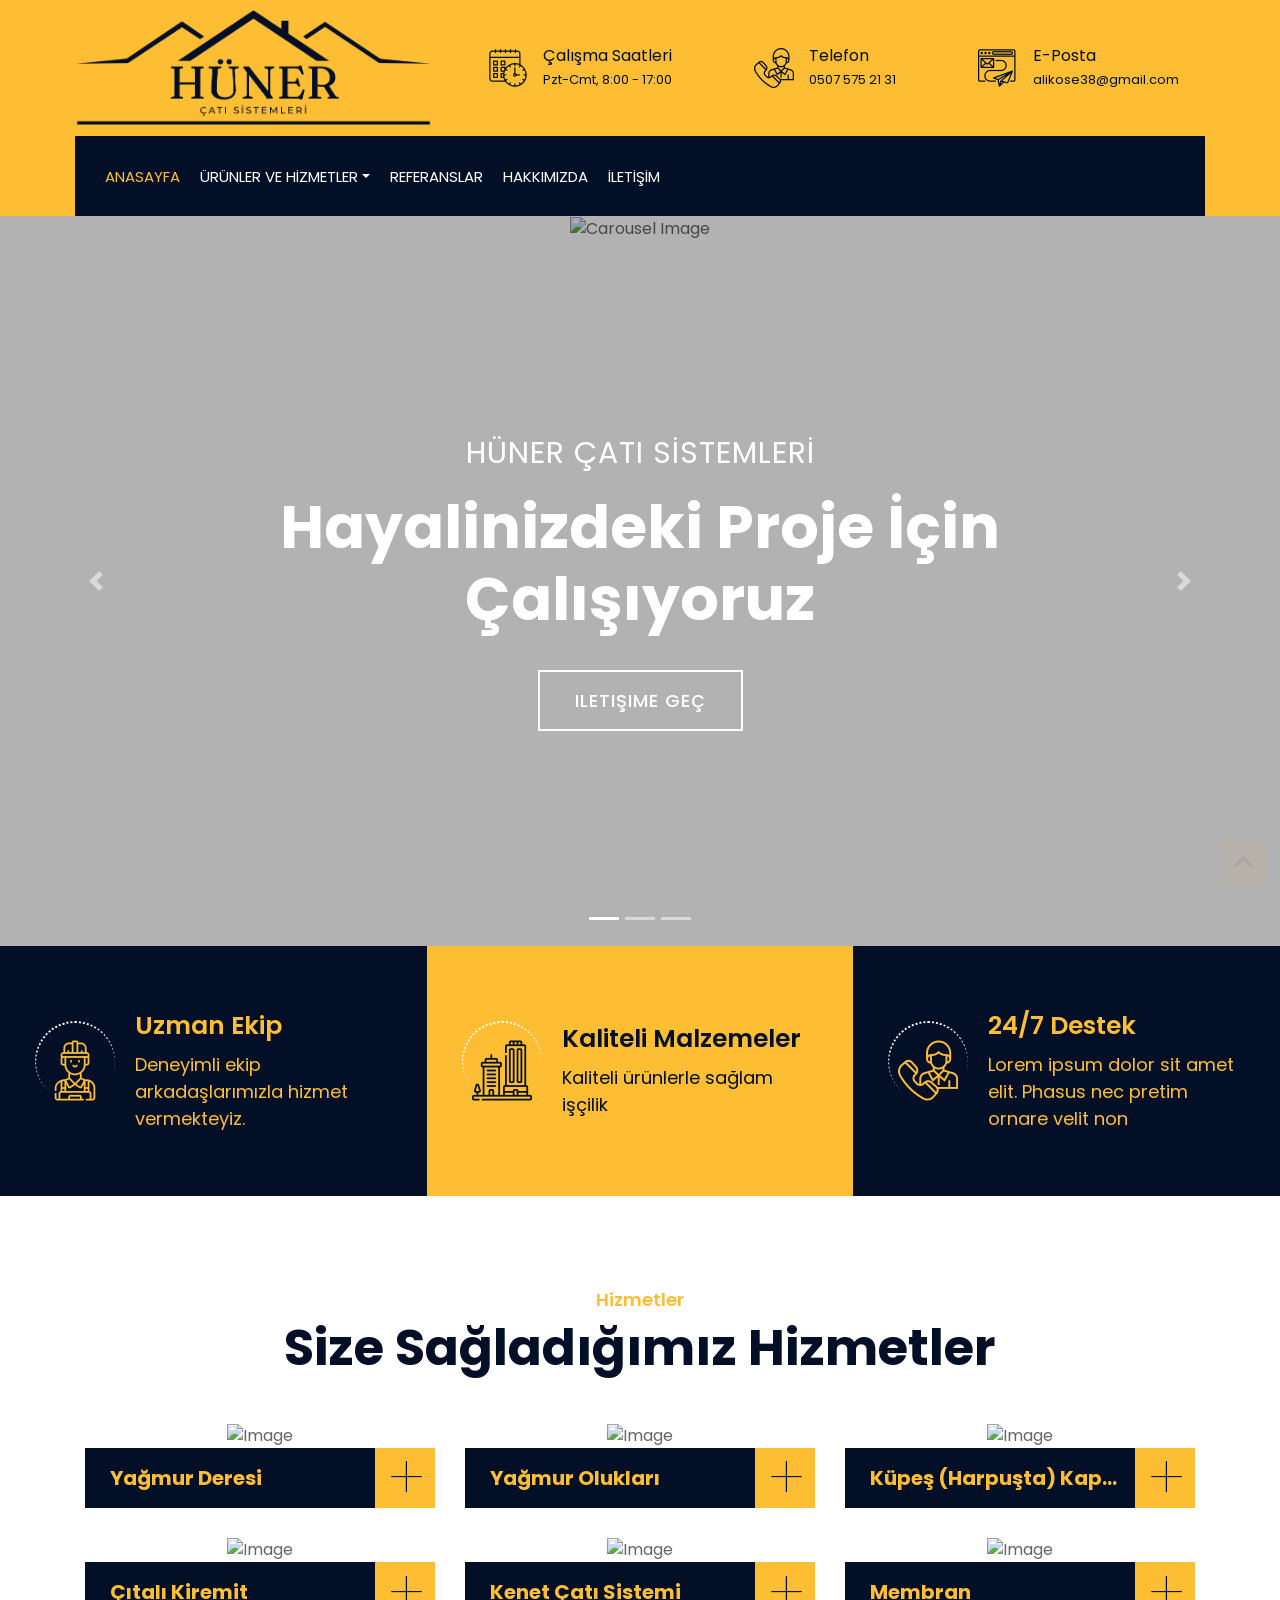
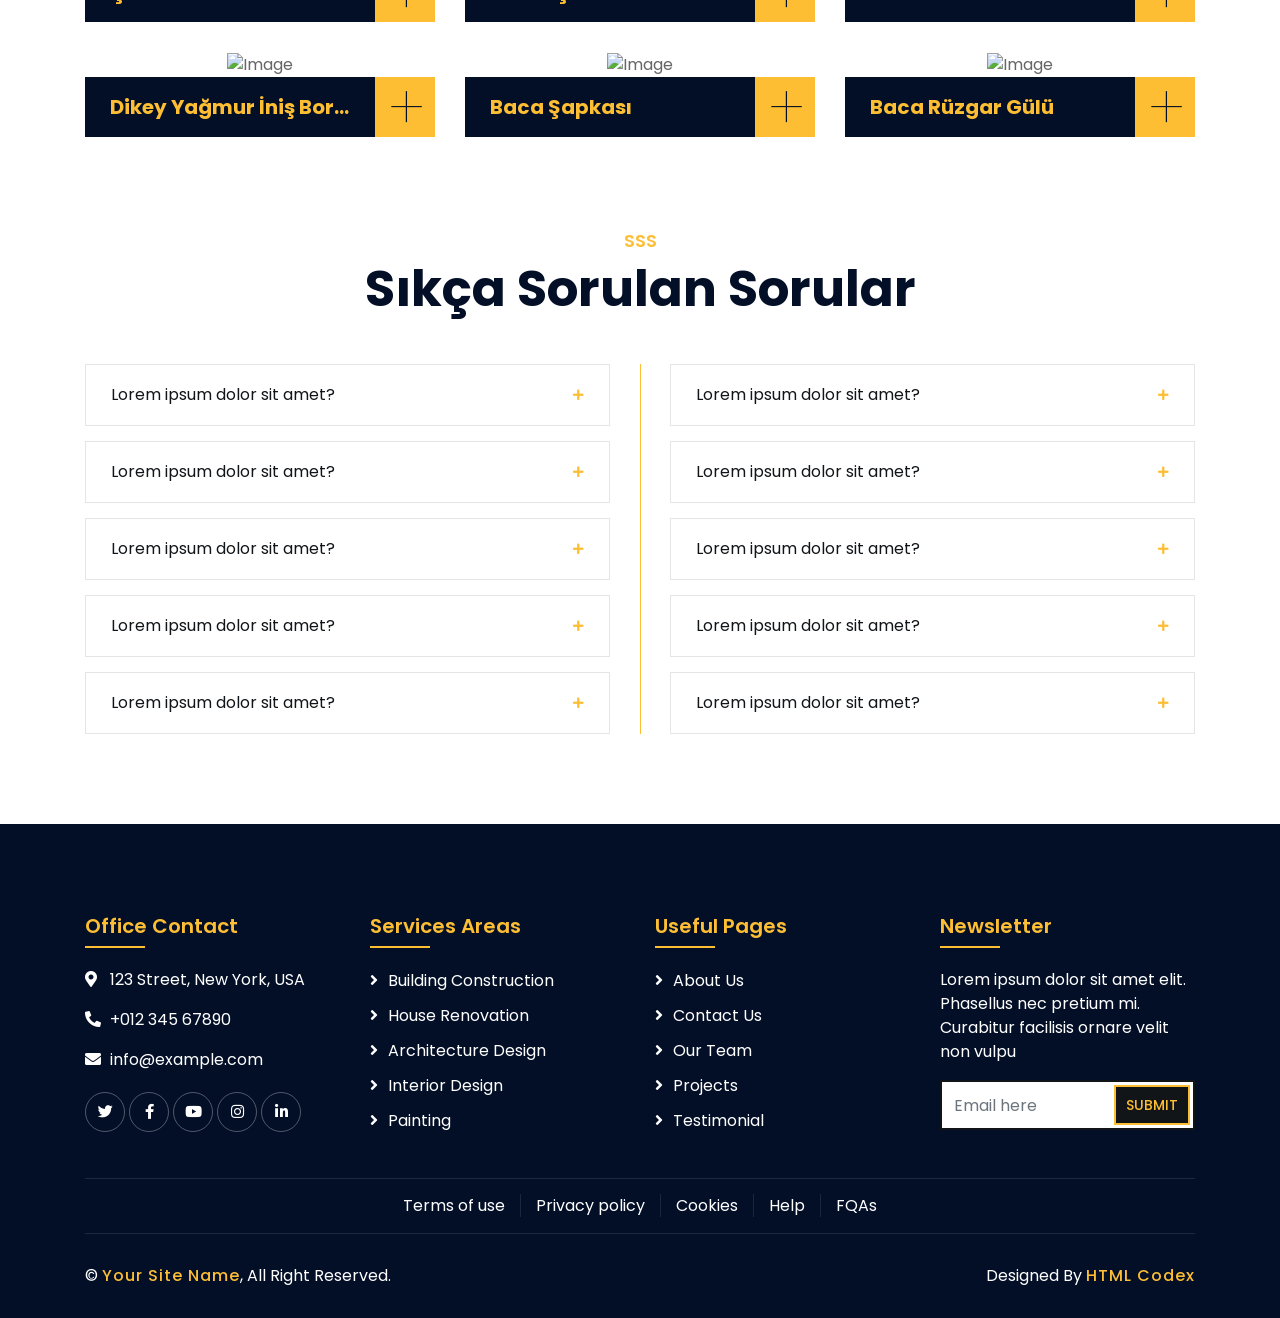
==== index.html @ f35ce43d "Initial commit" ====
<!DOCTYPE html>
<html lang="en">
    <head>
        <meta charset="utf-8">
        <title>Builderz - Construction Company Website Template</title>
        <meta content="width=device-width, initial-scale=1.0" name="viewport">
        <meta content="Construction Company Website Template" name="keywords">
        <meta content="Construction Company Website Template" name="description">

        <!-- Favicon -->
        <link href="img/favicon.ico" rel="icon">

        <!-- Google Font -->
        <link href="https://fonts.googleapis.com/css2?family=Poppins:wght@100;200;300;400;500;600;700;800;900&display=swap" rel="stylesheet">

        <!-- CSS Libraries -->
        <link href="https://stackpath.bootstrapcdn.com/bootstrap/4.4.1/css/bootstrap.min.css" rel="stylesheet">
        <link href="https://cdnjs.cloudflare.com/ajax/libs/font-awesome/5.10.0/css/all.min.css" rel="stylesheet">
        <link href="lib/flaticon/font/flaticon.css" rel="stylesheet"> 
        <link href="lib/animate/animate.min.css" rel="stylesheet">
        <link href="lib/owlcarousel/assets/owl.carousel.min.css" rel="stylesheet">
        <link href="lib/lightbox/css/lightbox.min.css" rel="stylesheet">
        <link href="lib/slick/slick.css" rel="stylesheet">
        <link href="lib/slick/slick-theme.css" rel="stylesheet">

        <!-- Template Stylesheet -->
        <link href="css/style.css" rel="stylesheet">
    </head>

    <body>
        <div class="wrapper">
            <!-- Top Bar Start -->
            <div class="top-bar">
                <div class="container-fluid">
                    <div class="row align-items-center">
                        <div class="col-lg-4 col-md-12">
                            <div class="logo">
                                <a href="index.html">
                                    <img src="img/logo.png" alt="Logo">
                                </a>
                            </div>
                        </div>
                        <div class="col-lg-8 col-md-7 d-none d-lg-block">
                            <div class="row">
                                <div class="col-4">
                                    <div class="top-bar-item">
                                        <div class="top-bar-icon">
                                            <i class="flaticon-calendar"></i>
                                        </div>
                                        <div class="top-bar-text">
                                            <h3>Çalışma Saatleri</h3>
                                            <p>Pzt-Cmt, 8:00 - 17:00</p>
                                        </div>
                                    </div>
                                </div>
                                <div class="col-4">
                                    <div class="top-bar-item">
                                        <div class="top-bar-icon">
                                            <i class="flaticon-call"></i>
                                        </div>
                                        <div class="top-bar-text">
                                            <h3>Telefon</h3>
                                            <p>0507 575 21 31</p>
                                        </div>
                                    </div>
                                </div>
                                <div class="col-4">
                                    <div class="top-bar-item">
                                        <div class="top-bar-icon">
                                            <i class="flaticon-send-mail"></i>
                                        </div>
                                        <div class="top-bar-text">
                                            <h3>E-Posta</h3>
                                            <p>alikose38@gmail.com</p>
                                        </div>
                                    </div>
                                </div>
                            </div>
                        </div>
                    </div>
                </div>
            </div>
            <!-- Top Bar End -->

            <!-- Nav Bar Start -->
            <div class="nav-bar">
                <div class="container-fluid">
                    <nav class="navbar navbar-expand-lg bg-dark navbar-dark">
                        <a href="#" class="navbar-brand"></a>
                        <button type="button" class="navbar-toggler" data-toggle="collapse" data-target="#navbarCollapse">
                            <span class="navbar-toggler-icon"></span>
                        </button>

                        <div class="collapse navbar-collapse justify-content-between" id="navbarCollapse">
                            <div class="navbar-nav mr-auto">
                                <a href="index.html" class="nav-item nav-link active">ANASAYFA</a>
                                <div class="nav-item dropdown">
                                    <a href="#" class="nav-link dropdown-toggle" data-toggle="dropdown">ÜRÜNLER VE HİZMETLER</a>
                                    <div class="dropdown-menu">
                                        <a href="blog.html" class="dropdown-item">Çatı Yağmur Deresi</a>
                                        <a href="single.html" class="dropdown-item">Çatı Yağmur Olukları</a>
                                        <a href="blog.html" class="dropdown-item">Küpeş (Harpuşta) Kaplama</a>
                                        <a href="single.html" class="dropdown-item">Çıtalı Kiremit Satış ve Montajı</a>
                                        <a href="blog.html" class="dropdown-item">Kenet Çatı Sistemi</a>
                                        <a href="single.html" class="dropdown-item">Membran Satış ve Uygulama</a>
                                        <a href="blog.html" class="dropdown-item">Dikey Yağmur İniş Boruları</a>
                                        <a href="single.html" class="dropdown-item">Baca Şapkası</a>
                                        <a href="single.html" class="dropdown-item">Baca Rüzgar Gülü</a>
                                    </div>
                                </div>
                                <a href="portfolio.html" class="nav-item nav-link">REFERANSLAR</a>
                                <a href="about.html" class="nav-item nav-link">HAKKIMIZDA</a>
                                <a href="contact.html" class="nav-item nav-link">İLETİŞİM</a>
                            </div>
                        </div>
                    </nav>
                </div>
            </div>
            <!-- Nav Bar End -->


            <!-- Carousel Start -->
            <div id="carousel" class="carousel slide" data-ride="carousel">
                <ol class="carousel-indicators">
                    <li data-target="#carousel" data-slide-to="0" class="active"></li>
                    <li data-target="#carousel" data-slide-to="1"></li>
                    <li data-target="#carousel" data-slide-to="2"></li>
                </ol>
                <div class="carousel-inner">
                    <div class="carousel-item active">
                        <img src="img/carousel-1.jpg" alt="Carousel Image">
                        <div class="carousel-caption">
                            <p class="animated fadeInRight">HÜNER ÇATI SİSTEMLERİ</p>
                            <h1 class="animated fadeInLeft">Hayalinizdeki Proje İçin Çalışıyoruz</h1>
                            <a class="btn animated fadeInUp" href="https://htmlcodex.com/construction-company-website-template">iletişime Geç</a>
                        </div>
                    </div>

                    <div class="carousel-item">
                        <img src="img/carousel-2.jpg" alt="Carousel Image">
                        <div class="carousel-caption">
                            <p class="animated fadeInRight">HÜNER ÇATI SİSTEMLERİ</p>
                            <h1 class="animated fadeInLeft">Çatınızı İnşa Ediyoruz</h1>
                            <a class="btn animated fadeInUp" href="https://htmlcodex.com/construction-company-website-template">iletişime Geç</a>
                        </div>
                    </div>

                    <div class="carousel-item">
                        <img src="img/carousel-3.jpg" alt="Carousel Image">
                        <div class="carousel-caption">
                            <p class="animated fadeInRight">HÜNER ÇATI SİSTEMLERİ</p>
                            <h1 class="animated fadeInLeft">Sağlam ve Güvenilir İşçilik</h1>
                            <a class="btn animated fadeInUp" href="https://htmlcodex.com/construction-company-website-template">iletişime Geç</a>

                        </div>
                    </div>
                </div>

                <a class="carousel-control-prev" href="#carousel" role="button" data-slide="prev">
                    <span class="carousel-control-prev-icon" aria-hidden="true"></span>
                    <span class="sr-only">Önceki</span>
                </a>
                <a class="carousel-control-next" href="#carousel" role="button" data-slide="next">
                    <span class="carousel-control-next-icon" aria-hidden="true"></span>
                    <span class="sr-only">Sonraki</span>
                </a>
            </div>
            <!-- Carousel End -->


            <!-- Feature Start-->
            <div class="feature wow fadeInUp" data-wow-delay="0.1s">
                <div class="container-fluid">
                    <div class="row align-items-center">
                        <div class="col-lg-4 col-md-12">
                            <div class="feature-item">
                                <div class="feature-icon">
                                    <i class="flaticon-worker"></i>
                                </div>
                                <div class="feature-text">
                                    <h3>Uzman Ekip</h3>
                                    <p>Deneyimli ekip arkadaşlarımızla hizmet vermekteyiz.</p>
                                </div>
                            </div>
                        </div>
                        <div class="col-lg-4 col-md-12">
                            <div class="feature-item">
                                <div class="feature-icon">
                                    <i class="flaticon-building"></i>
                                </div>
                                <div class="feature-text">
                                    <h3>Kaliteli Malzemeler</h3>
                                    <p>Kaliteli ürünlerle sağlam işçilik </p>
                                </div>
                            </div>
                        </div>
                        <div class="col-lg-4 col-md-12">
                            <div class="feature-item">
                                <div class="feature-icon">
                                    <i class="flaticon-call"></i>
                                </div>
                                <div class="feature-text">
                                    <h3>24/7 Destek</h3>
                                    <p>Lorem ipsum dolor sit amet elit. Phasus nec pretim ornare velit non</p>
                                </div>
                            </div>
                        </div>
                    </div>
                </div>
            </div>
            <!-- Feature End-->


            <!-- Service Start -->
            <div class="service">
                <div class="container">
                    <div class="section-header text-center">
                        <p>Hizmetler</p>
                        <h2>Size Sağladığımız Hizmetler</h2>
                    </div>
                    <div class="row">
                        <div class="col-lg-4 col-md-6 wow fadeInUp" data-wow-delay="0.1s">
                            <div class="service-item">
                                <div class="service-img">
                                    <img src="img/service-1.jpg" alt="Image">
                                    <div class="service-overlay">
                                        <p>
                                            Lorem ipsum dolor sit amet, consectetur adipiscing elit. Phasellus nec pretium mi. Curabitur facilisis ornare velit non vulputate. Aliquam metus tortor, auctor id gravida condimentum, viverra quis sem.
                                        </p>
                                    </div>
                                </div>
                                <div class="service-text">
                                    <h3>Yağmur Deresi</h3>
                                    <a class="btn" href="img/service-1.jpg" data-lightbox="service">+</a>
                                </div>
                            </div>
                        </div>
                        <div class="col-lg-4 col-md-6 wow fadeInUp" data-wow-delay="0.2s">
                            <div class="service-item">
                                <div class="service-img">
                                    <img src="img/service-2.jpg" alt="Image">
                                    <div class="service-overlay">
                                        <p>
                                            Lorem ipsum dolor sit amet, consectetur adipiscing elit. Phasellus nec pretium mi. Curabitur facilisis ornare velit non vulputate. Aliquam metus tortor, auctor id gravida condimentum, viverra quis sem.
                                        </p>
                                    </div>
                                </div>
                                <div class="service-text">
                                    <h3>Yağmur Olukları</h3>
                                    <a class="btn" href="img/service-2.jpg" data-lightbox="service">+</a>
                                </div>
                            </div>
                        </div>
                        <div class="col-lg-4 col-md-6 wow fadeInUp" data-wow-delay="0.3s">
                            <div class="service-item">
                                <div class="service-img">
                                    <img src="img/service-3.jpg" alt="Image">
                                    <div class="service-overlay">
                                        <p>
                                            Lorem ipsum dolor sit amet, consectetur adipiscing elit. Phasellus nec pretium mi. Curabitur facilisis ornare velit non vulputate. Aliquam metus tortor, auctor id gravida condimentum, viverra quis sem.
                                        </p>
                                    </div>
                                </div>
                                <div class="service-text">
                                    <h3>Küpeş (Harpuşta) Kaplama</h3>
                                    <a class="btn" href="img/service-3.jpg" data-lightbox="service">+</a>
                                </div>
                            </div>
                        </div>
                        <div class="col-lg-4 col-md-6 wow fadeInUp" data-wow-delay="0.4s">
                            <div class="service-item">
                                <div class="service-img">
                                    <img src="img/service-4.jpg" alt="Image">
                                    <div class="service-overlay">
                                        <p>
                                            Lorem ipsum dolor sit amet, consectetur adipiscing elit. Phasellus nec pretium mi. Curabitur facilisis ornare velit non vulputate. Aliquam metus tortor, auctor id gravida condimentum, viverra quis sem.
                                        </p>
                                    </div>
                                </div>
                                <div class="service-text">
                                    <h3>Çıtalı Kiremit</h3>
                                    <a class="btn" href="img/service-4.jpg" data-lightbox="service">+</a>
                                </div>
                            </div>
                        </div>
                        <div class="col-lg-4 col-md-6 wow fadeInUp" data-wow-delay="0.5s">
                            <div class="service-item">
                                <div class="service-img">
                                    <img src="img/service-5.jpg" alt="Image">
                                    <div class="service-overlay">
                                        <p>
                                            Lorem ipsum dolor sit amet, consectetur adipiscing elit. Phasellus nec pretium mi. Curabitur facilisis ornare velit non vulputate. Aliquam metus tortor, auctor id gravida condimentum, viverra quis sem.
                                        </p>
                                    </div>
                                </div>
                                <div class="service-text">
                                    <h3>Kenet Çatı Sistemi</h3>
                                    <a class="btn" href="img/service-5.jpg" data-lightbox="service">+</a>
                                </div>
                            </div>
                        </div>
                        <div class="col-lg-4 col-md-6 wow fadeInUp" data-wow-delay="0.6s">
                            <div class="service-item">
                                <div class="service-img">
                                    <img src="img/service-6.jpg" alt="Image">
                                    <div class="service-overlay">
                                        <p>
                                            Lorem ipsum dolor sit amet, consectetur adipiscing elit. Phasellus nec pretium mi. Curabitur facilisis ornare velit non vulputate. Aliquam metus tortor, auctor id gravida condimentum, viverra quis sem.
                                        </p>
                                    </div>
                                </div>
                                <div class="service-text">
                                    <h3>Membran</h3>
                                    <a class="btn" href="img/service-6.jpg" data-lightbox="service">+</a>
                                </div>
                            </div>
                        </div>
                        <div class="col-lg-4 col-md-6 wow fadeInUp" data-wow-delay="0.6s">
                            <div class="service-item">
                                <div class="service-img">
                                    <img src="img/service-6.jpg" alt="Image">
                                    <div class="service-overlay">
                                        <p>
                                            Lorem ipsum dolor sit amet, consectetur adipiscing elit. Phasellus nec pretium mi. Curabitur facilisis ornare velit non vulputate. Aliquam metus tortor, auctor id gravida condimentum, viverra quis sem.
                                        </p>
                                    </div>
                                </div>
                                <div class="service-text">
                                    <h3>Dikey Yağmur İniş Boruları</h3>
                                    <a class="btn" href="img/service-6.jpg" data-lightbox="service">+</a>
                                </div>
                            </div>
                        </div>
                        <div class="col-lg-4 col-md-6 wow fadeInUp" data-wow-delay="0.6s">
                            <div class="service-item">
                                <div class="service-img">
                                    <img src="img/service-6.jpg" alt="Image">
                                    <div class="service-overlay">
                                        <p>
                                            Lorem ipsum dolor sit amet, consectetur adipiscing elit. Phasellus nec pretium mi. Curabitur facilisis ornare velit non vulputate. Aliquam metus tortor, auctor id gravida condimentum, viverra quis sem.
                                        </p>
                                    </div>
                                </div>
                                <div class="service-text">
                                    <h3>Baca Şapkası</h3>
                                    <a class="btn" href="img/service-6.jpg" data-lightbox="service">+</a>
                                </div>
                            </div>
                        </div>
                        <div class="col-lg-4 col-md-6 wow fadeInUp" data-wow-delay="0.6s">
                            <div class="service-item">
                                <div class="service-img">
                                    <img src="img/service-6.jpg" alt="Image">
                                    <div class="service-overlay">
                                        <p>
                                            Lorem ipsum dolor sit amet, consectetur adipiscing elit. Phasellus nec pretium mi. Curabitur facilisis ornare velit non vulputate. Aliquam metus tortor, auctor id gravida condimentum, viverra quis sem.
                                        </p>
                                    </div>
                                </div>
                                <div class="service-text">
                                    <h3>Baca Rüzgar Gülü</h3>
                                    <a class="btn" href="img/service-6.jpg" data-lightbox="service">+</a>
                                </div>
                            </div>
                        </div>
                    </div>
                </div>
            </div>
            <!-- Service End -->

            <!-- FAQs Start -->
            <div class="faqs">
                <div class="container">
                    <div class="section-header text-center">
                        <p>SSS</p>
                        <h2>Sıkça Sorulan Sorular</h2>
                    </div>
                    <div class="row">
                        <div class="col-md-6">
                            <div id="accordion-1">
                                <div class="card wow fadeInLeft" data-wow-delay="0.1s">
                                    <div class="card-header">
                                        <a class="card-link collapsed" data-toggle="collapse" href="#collapseOne">
                                            Lorem ipsum dolor sit amet?
                                        </a>
                                    </div>
                                    <div id="collapseOne" class="collapse" data-parent="#accordion-1">
                                        <div class="card-body">
                                            Lorem ipsum dolor sit amet, consectetur adipiscing elit. Phasellus nec pretium mi. Curabitur facilisis ornare velit non.
                                        </div>
                                    </div>
                                </div>
                                <div class="card wow fadeInLeft" data-wow-delay="0.2s">
                                    <div class="card-header">
                                        <a class="card-link collapsed" data-toggle="collapse" href="#collapseTwo">
                                            Lorem ipsum dolor sit amet?
                                        </a>
                                    </div>
                                    <div id="collapseTwo" class="collapse" data-parent="#accordion-1">
                                        <div class="card-body">
                                            Lorem ipsum dolor sit amet, consectetur adipiscing elit. Phasellus nec pretium mi. Curabitur facilisis ornare velit non.
                                        </div>
                                    </div>
                                </div>
                                <div class="card wow fadeInLeft" data-wow-delay="0.3s">
                                    <div class="card-header">
                                        <a class="card-link collapsed" data-toggle="collapse" href="#collapseThree">
                                            Lorem ipsum dolor sit amet?
                                        </a>
                                    </div>
                                    <div id="collapseThree" class="collapse" data-parent="#accordion-1">
                                        <div class="card-body">
                                            Lorem ipsum dolor sit amet, consectetur adipiscing elit. Phasellus nec pretium mi. Curabitur facilisis ornare velit non.
                                        </div>
                                    </div>
                                </div>
                                <div class="card wow fadeInLeft" data-wow-delay="0.4s">
                                    <div class="card-header">
                                        <a class="card-link collapsed" data-toggle="collapse" href="#collapseFour">
                                            Lorem ipsum dolor sit amet?
                                        </a>
                                    </div>
                                    <div id="collapseFour" class="collapse" data-parent="#accordion-1">
                                        <div class="card-body">
                                            Lorem ipsum dolor sit amet, consectetur adipiscing elit. Phasellus nec pretium mi. Curabitur facilisis ornare velit non.
                                        </div>
                                    </div>
                                </div>
                                <div class="card wow fadeInLeft" data-wow-delay="0.5s">
                                    <div class="card-header">
                                        <a class="card-link collapsed" data-toggle="collapse" href="#collapseFive">
                                            Lorem ipsum dolor sit amet?
                                        </a>
                                    </div>
                                    <div id="collapseFive" class="collapse" data-parent="#accordion-1">
                                        <div class="card-body">
                                            Lorem ipsum dolor sit amet, consectetur adipiscing elit. Phasellus nec pretium mi. Curabitur facilisis ornare velit non.
                                        </div>
                                    </div>
                                </div>
                            </div>
                        </div>
                        <div class="col-md-6">
                            <div id="accordion-2">
                                <div class="card wow fadeInRight" data-wow-delay="0.1s">
                                    <div class="card-header">
                                        <a class="card-link collapsed" data-toggle="collapse" href="#collapseSix">
                                            Lorem ipsum dolor sit amet?
                                        </a>
                                    </div>
                                    <div id="collapseSix" class="collapse" data-parent="#accordion-2">
                                        <div class="card-body">
                                            Lorem ipsum dolor sit amet, consectetur adipiscing elit. Phasellus nec pretium mi. Curabitur facilisis ornare velit non.
                                        </div>
                                    </div>
                                </div>
                                <div class="card wow fadeInRight" data-wow-delay="0.2s">
                                    <div class="card-header">
                                        <a class="card-link collapsed" data-toggle="collapse" href="#collapseSeven">
                                            Lorem ipsum dolor sit amet?
                                        </a>
                                    </div>
                                    <div id="collapseSeven" class="collapse" data-parent="#accordion-2">
                                        <div class="card-body">
                                            Lorem ipsum dolor sit amet, consectetur adipiscing elit. Phasellus nec pretium mi. Curabitur facilisis ornare velit non.
                                        </div>
                                    </div>
                                </div>
                                <div class="card wow fadeInRight" data-wow-delay="0.3s">
                                    <div class="card-header">
                                        <a class="card-link collapsed" data-toggle="collapse" href="#collapseEight">
                                            Lorem ipsum dolor sit amet?
                                        </a>
                                    </div>
                                    <div id="collapseEight" class="collapse" data-parent="#accordion-2">
                                        <div class="card-body">
                                            Lorem ipsum dolor sit amet, consectetur adipiscing elit. Phasellus nec pretium mi. Curabitur facilisis ornare velit non.
                                        </div>
                                    </div>
                                </div>
                                <div class="card wow fadeInRight" data-wow-delay="0.4s">
                                    <div class="card-header">
                                        <a class="card-link collapsed" data-toggle="collapse" href="#collapseNine">
                                            Lorem ipsum dolor sit amet?
                                        </a>
                                    </div>
                                    <div id="collapseNine" class="collapse" data-parent="#accordion-2">
                                        <div class="card-body">
                                            Lorem ipsum dolor sit amet, consectetur adipiscing elit. Phasellus nec pretium mi. Curabitur facilisis ornare velit non.
                                        </div>
                                    </div>
                                </div>
                                <div class="card wow fadeInRight" data-wow-delay="0.5s">
                                    <div class="card-header">
                                        <a class="card-link collapsed" data-toggle="collapse" href="#collapseTen">
                                            Lorem ipsum dolor sit amet?
                                        </a>
                                    </div>
                                    <div id="collapseTen" class="collapse" data-parent="#accordion-2">
                                        <div class="card-body">
                                            Lorem ipsum dolor sit amet, consectetur adipiscing elit. Phasellus nec pretium mi. Curabitur facilisis ornare velit non.
                                        </div>
                                    </div>
                                </div>
                            </div>
                        </div>
                    </div>
                </div>
            </div>
            <!-- FAQs End -->


            <!-- Footer Start -->
            <div class="footer wow fadeIn" data-wow-delay="0.3s">
                <div class="container">
                    <div class="row">
                        <div class="col-md-6 col-lg-3">
                            <div class="footer-contact">
                                <h2>Office Contact</h2>
                                <p><i class="fa fa-map-marker-alt"></i>123 Street, New York, USA</p>
                                <p><i class="fa fa-phone-alt"></i>+012 345 67890</p>
                                <p><i class="fa fa-envelope"></i>info@example.com</p>
                                <div class="footer-social">
                                    <a href=""><i class="fab fa-twitter"></i></a>
                                    <a href=""><i class="fab fa-facebook-f"></i></a>
                                    <a href=""><i class="fab fa-youtube"></i></a>
                                    <a href=""><i class="fab fa-instagram"></i></a>
                                    <a href=""><i class="fab fa-linkedin-in"></i></a>
                                </div>
                            </div>
                        </div>
                        <div class="col-md-6 col-lg-3">
                            <div class="footer-link">
                                <h2>Services Areas</h2>
                                <a href="">Building Construction</a>
                                <a href="">House Renovation</a>
                                <a href="">Architecture Design</a>
                                <a href="">Interior Design</a>
                                <a href="">Painting</a>
                            </div>
                        </div>
                        <div class="col-md-6 col-lg-3">
                            <div class="footer-link">
                                <h2>Useful Pages</h2>
                                <a href="">About Us</a>
                                <a href="">Contact Us</a>
                                <a href="">Our Team</a>
                                <a href="">Projects</a>
                                <a href="">Testimonial</a>
                            </div>
                        </div>
                        <div class="col-md-6 col-lg-3">
                            <div class="newsletter">
                                <h2>Newsletter</h2>
                                <p>
                                    Lorem ipsum dolor sit amet elit. Phasellus nec pretium mi. Curabitur facilisis ornare velit non vulpu
                                </p>
                                <div class="form">
                                    <input class="form-control" placeholder="Email here">
                                    <button class="btn">Submit</button>
                                </div>
                            </div>
                        </div>
                    </div>
                </div>
                <div class="container footer-menu">
                    <div class="f-menu">
                        <a href="">Terms of use</a>
                        <a href="">Privacy policy</a>
                        <a href="">Cookies</a>
                        <a href="">Help</a>
                        <a href="">FQAs</a>
                    </div>
                </div>
                <div class="container copyright">
                    <div class="row">
                        <div class="col-md-6">
                            <p>&copy; <a href="#">Your Site Name</a>, All Right Reserved.</p>
                        </div>
                        <div class="col-md-6">
                            <p>Designed By <a href="https://htmlcodex.com">HTML Codex</a></p>
                        </div>
                    </div>
                </div>
            </div>
            <!-- Footer End -->

            <a href="#" class="back-to-top"><i class="fa fa-chevron-up"></i></a>
        </div>

        <!-- JavaScript Libraries -->
        <script src="https://code.jquery.com/jquery-3.4.1.min.js"></script>
        <script src="https://stackpath.bootstrapcdn.com/bootstrap/4.4.1/js/bootstrap.bundle.min.js"></script>
        <script src="lib/easing/easing.min.js"></script>
        <script src="lib/wow/wow.min.js"></script>
        <script src="lib/owlcarousel/owl.carousel.min.js"></script>
        <script src="lib/isotope/isotope.pkgd.min.js"></script>
        <script src="lib/lightbox/js/lightbox.min.js"></script>
        <script src="lib/waypoints/waypoints.min.js"></script>
        <script src="lib/counterup/counterup.min.js"></script>
        <script src="lib/slick/slick.min.js"></script>

        <!-- Template Javascript -->
        <script src="js/main.js"></script>
    </body>
</html>
---- lib/flaticon/font/flaticon.css ----
/*
  	Flaticon icon font: Flaticon
  	Creation date: 23/08/2020 07:24
  	*/

@font-face {
  font-family: "Flaticon";
  src: url("./Flaticon.eot");
  src: url("./Flaticon.eot?#iefix") format("embedded-opentype"),
       url("./Flaticon.woff2") format("woff2"),
       url("./Flaticon.woff") format("woff"),
       url("./Flaticon.ttf") format("truetype"),
       url("./Flaticon.svg#Flaticon") format("svg");
  font-weight: normal;
  font-style: normal;
}

@media screen and (-webkit-min-device-pixel-ratio:0) {
  @font-face {
    font-family: "Flaticon";
    src: url("./Flaticon.svg#Flaticon") format("svg");
  }
}

[class^="flaticon-"]:before, [class*=" flaticon-"]:before,
[class^="flaticon-"]:after, [class*=" flaticon-"]:after {   
  font-family: Flaticon;
        font-size: 20px;
font-style: normal;
margin-left: 20px;
}

.flaticon-concrete:before { content: "\f100"; }
.flaticon-worker:before { content: "\f101"; }
.flaticon-measure:before { content: "\f102"; }
.flaticon-building:before { content: "\f103"; }
.flaticon-brush:before { content: "\f104"; }
.flaticon-crane:before { content: "\f105"; }
.flaticon-call:before { content: "\f106"; }
.flaticon-calendar:before { content: "\f107"; }
.flaticon-send-mail:before { content: "\f108"; }
.flaticon-address:before { content: "\f109"; }
---- css/style.css ----
/*******************************/
/********* General CSS *********/
/*******************************/
body {
    color: #666666;
    background: #dddddd;
    font-family: 'Poppins', sans-serif;
    font-weight: 400;
}

h1,
h2, 
h3, 
h4,
h5, 
h6 {
    color: #030f27;
}

a {
    color: #666666;
    transition: .3s;
}

a:hover,
a:active,
a:focus {
    color: #fdbe33;
    outline: none;
    text-decoration: none;
}

.btn:focus {
    box-shadow: none;
}

.wrapper {
    position: relative;
    width: 100%;
    max-width: 100%; /* 1366px sınırını kaldırır, siteyi tam ekran yapar */
    margin: 0 auto;
    background: #ffffff;
}

.back-to-top {
    position: fixed;
    display: none;
    background: #fdbe33;
    color: #121518;
    width: 44px;
    height: 44px;
    text-align: center;
    line-height: 1;
    font-size: 22px;
    right: 15px;
    bottom: 15px;
    transition: background 0.5s;
    z-index: 9;
}

.back-to-top:hover {
    color: #fdbe33;
    background: #121518;
}

.back-to-top i {
    padding-top: 10px;
}

.btn {
    transition: .3s;
}


/**********************************/
/********** Top Bar CSS ***********/
/**********************************/
/**********************************/
/********** Top Bar CSS ***********/
/**********************************/
.top-bar {
    position: relative;
    height: auto;
    min-height: 90px;
    background: #fdbe33;
}

.top-bar .logo {
    padding: 0;
    text-align: left;
    overflow: hidden;
}

.top-bar .logo h1 {
    margin: 0;
    color: #030f27;
    font-size: 60px;
    line-height: 60px;
    font-weight: 700;
}

.top-bar .logo img {
    max-width: 100%;
    max-height: 150px;
    width: auto;
    height: auto;
    object-fit: contain;
}

/* 3 iletişim kutusunun arasındaki mesafeyi birebir eşitler */
.top-bar .col-lg-8 .row {
    display: flex;
    justify-content: space-around;
    align-items: center;
}

.top-bar .col-lg-8 .col-4 {
    flex: 0 0 auto;
    width: auto;
    max-width: none;
}

.top-bar .top-bar-item {
    display: flex;
    align-items: center;
    justify-content: center; /* flex-end yerine center yapıldı */
}

.top-bar .top-bar-icon {
    width: 40px;
    display: flex;
    align-items: center;
    justify-content: center;
}

.top-bar .top-bar-icon [class^="flaticon-"]::before {
    margin: 0;
    color: #030f27;
    font-size: 40px;
}

.top-bar .top-bar-text {
    padding-left: 15px;
}

.top-bar .top-bar-text h3 {
    margin: 0 0 5px 0;
    color: #030f27;
    font-size: 16px;
    font-weight: 400;
}

.top-bar .top-bar-text p {
    margin: 0;
    color: #030f27;
    font-size: 13px;
    font-weight: 400;
}

@media (max-width: 991.98px) {
    .top-bar .logo {
        text-align: center;
    }
}

@media (min-width: 992px) {
    .top-bar {
        padding: 0 60px;
    }
}

@media (max-width: 991.98px) {
    .top-bar .logo {
        text-align: center;
    }
}


/**********************************/
/*********** Nav Bar CSS **********/
/**********************************/
.nav-bar {
    position: relative;
    background: #fdbe33;
    transition: .3s;
}

.nav-bar .container-fluid {
    padding: 0;
}

.nav-bar.nav-sticky {
    position: fixed;
    top: 0;
    width: 100%;
    max-width: 100%; /* Sayfa aşağı kaydırıldığında menünün tam ekran kalmasını sağlar */
    box-shadow: 0 2px 5px rgba(0, 0, 0, .3);
    z-index: 999;
}

.nav-bar .navbar {
    height: 100%;
    background: #030f27 !important;
}

.navbar-dark .navbar-nav .nav-link,
.navbar-dark .navbar-nav .nav-link:focus,
.navbar-dark .navbar-nav .nav-link:hover,
.navbar-dark .navbar-nav .nav-link.active {
    padding: 10px 10px 8px 10px;
    color: #ffffff;
}

.navbar-dark .navbar-nav .nav-link:hover,
.navbar-dark .navbar-nav .nav-link.active {
    color: #fdbe33;
    transition: none;
}

.nav-bar .dropdown-menu {
    margin-top: 0;
    border: 0;
    border-radius: 0;
    background: #f8f9fa;
}

.nav-bar .btn {
    color: #ffffff;
    border: 2px solid #ffffff;
    border-radius: 0;
}

.nav-bar .btn:hover {
    color: #030f27;
    background: #fdbe33;
    border-color: #fdbe33;
}

@media (min-width: 992px) {
    .nav-bar {
        padding: 0 75px;
    }
    
    .nav-bar.nav-sticky {
        padding: 0;
    }
    
    .nav-bar .navbar {
        padding: 20px;
    }
    
    .nav-bar .navbar-brand {
        display: none;
    }
    
    .nav-bar a.nav-link {
        padding: 8px 15px;
        font-size: 15px;
        text-transform: uppercase;
    }
}

@media (max-width: 991.98px) {
    .nav-bar .navbar {
        padding: 15px;
    }
    
    .nav-bar a.nav-link {
        padding: 5px;
    }
    
    .nav-bar .dropdown-menu {
        box-shadow: none;
    }
    
    .nav-bar .btn {
        display: none;
    }
}


/*******************************/
/******** Carousel CSS *********/
/*******************************/
.carousel {
    position: relative;
    width: 100%;
    height: calc(100vh - 170px);
    min-height: 400px;
    margin: 0 auto;
    text-align: center;
    overflow: hidden;
}

.carousel .carousel-inner,
.carousel .carousel-item {
    position: relative;
    width: 100%;
    height: 100%;
}

.carousel .carousel-item img {
    width: 100%;
    height: 100%;
    object-fit: cover;
}

.carousel .carousel-item::after {
    position: absolute;
    content: "";
    width: 100%;
    height: 100%;
    top: 0;
    left: 0;
    background: rgba(0, 0, 0, .3);
    z-index: 1;
}

.carousel .carousel-caption {
    position: absolute;
    top: 0;
    bottom: 0;
    display: flex;
    align-items: center;
    justify-content: center;
    flex-direction: column;
    height: calc(100vh - 170px);
    min-height: 400px;
}

.carousel .carousel-caption p {
    color: #ffffff;
    font-size: 30px;
    margin-bottom: 15px;
    letter-spacing: 1px;
}

.carousel .carousel-caption h1 {
    color: #ffffff;
    font-size: 60px;
    font-weight: 700;
    margin-bottom: 35px;
}

.carousel .carousel-caption .btn {
    padding: 15px 35px;
    font-size: 18px;
    font-weight: 500;
    letter-spacing: 1px;
    text-transform: uppercase;
    color: #ffffff;
    background: transparent;
    border: 2px solid #ffffff;
    border-radius: 0;
    transition: .3s;
}

.carousel .carousel-caption .btn:hover {
    color: #030f27;
    background: #fdbe33;
    border-color: #fdbe33;
}

@media (max-width: 767.98px) {
    .carousel .carousel-caption h1 {
        font-size: 40px;
        font-weight: 700;
    }
    
    .carousel .carousel-caption p {
        font-size: 20px;
    }
    
    .carousel .carousel-caption .btn {
        padding: 12px 30px;
        font-size: 18px;
        font-weight: 500;
        letter-spacing: 0;
    }
}

@media (max-width: 575.98px) {
    .carousel .carousel-caption h1 {
        font-size: 30px;
        font-weight: 500;
    }
    
    .carousel .carousel-caption p {
        font-size: 16px;
    }
    
    .carousel .carousel-caption .btn {
        padding: 10px 25px;
        font-size: 16px;
        font-weight: 400;
        letter-spacing: 0;
    }
}

.carousel .animated {
    -webkit-animation-duration: 1.5s;
    animation-duration: 1.5s;
}


/*******************************/
/******* Page Header CSS *******/
/*******************************/
.page-header {
    position: relative;
    margin-bottom: 45px;
    padding: 90px 0;
    text-align: center;
    background: #fdbe33;
}

.page-header h2 {
    position: relative;
    color: #030f27;
    font-size: 60px;
    font-weight: 700;
    margin-bottom: 20px;
    padding-bottom: 5px;
}

.page-header h2::after {
    position: absolute;
    content: "";
    width: 100px;
    height: 2px;
    left: calc(50% - 50px);
    bottom: 0;
    background: #030f27;
}

.page-header a {
    position: relative;
    padding: 0 12px;
    font-size: 22px;
    color: #030f27;
}

.page-header a:hover {
    color: #ffffff;
}

.page-header a::after {
    position: absolute;
    content: "/";
    width: 8px;
    height: 8px;
    top: -2px;
    right: -7px;
    text-align: center;
    color: #121518;
}

.page-header a:last-child::after {
    display: none;
}

@media (max-width: 991.98px) {
    .page-header {
        padding: 60px 0;
    }
    
    .page-header h2 {
        font-size: 45px;
    }
    
    .page-header a {
        font-size: 20px;
    }
}

@media (max-width: 767.98px) {
    .page-header {
        padding: 45px 0;
    }
    
    .page-header h2 {
        font-size: 35px;
    }
    
    .page-header a {
        font-size: 18px;
    }
}


/*******************************/
/******* Section Header ********/
/*******************************/
.section-header {
    position: relative;
    width: 100%;
    margin-bottom: 45px;
}

.section-header p {
    color: #fdbe33;
    font-size: 18px;
    font-weight: 600;
    margin-bottom: 5px;
}

.section-header h2 {
    margin: 0;
    position: relative;
    font-size: 50px;
    font-weight: 700;
}

@media (max-width: 767.98px) {
    .section-header h2 {
        font-size: 30px;
    }
}


/*******************************/
/********* Feature CSS *********/
/*******************************/
.feature {
    position: relative;
    margin-bottom: 45px;
}

.feature .col-md-12 {
    background: #030f27;
}
    
.feature .col-md-12:nth-child(2n) {
    color: #030f27;
    background: #fdbe33;
}

.feature .feature-item {
    min-height: 250px;
    padding: 30px;
    display: flex;
    align-items: center;
    justify-content: flex-start;
}

.feature .feature-icon {
    position: relative;
    width: 60px;
    display: flex;
    align-items: center;
    justify-content: center;
}

.feature .feature-icon::before {
    position: absolute;
    content: "";
    width: 80px;
    height: 80px;
    top: -20px;
    left: -10px;
    border: 2px dotted #ffffff;
    border-radius: 60px;
    z-index: 1;
}

.feature .feature-icon::after {
    position: absolute;
    content: "";
    width: 79px;
    height: 79px;
    top: -18px;
    left: -9px;
    background: #030f27;
    border-radius: 60px;
    z-index: 2;
}

.feature .col-md-12:nth-child(2n) .feature-icon::after {
    background: #fdbe33;
}

.feature .feature-icon [class^="flaticon-"]::before {
    position: relative;
    margin: 0;
    color: #fdbe33;
    font-size: 60px;
    line-height: 60px;
    z-index: 3;
}

.feature .feature-text {
    padding-left: 30px;
}

.feature .feature-text h3 {
    margin: 0 0 10px 0;
    color: #fdbe33;
    font-size: 25px;
    font-weight: 600;
}

.feature .feature-text p {
    margin: 0;
    color: #fdbe33;
    font-size: 18px;
    font-weight: 400;
}

.feature .col-md-12:nth-child(2n) [class^="flaticon-"]::before,
.feature .col-md-12:nth-child(2n) h3,
.feature .col-md-12:nth-child(2n) p {
    color: #030f27;
}


/*******************************/
/********** About CSS **********/
/*******************************/
.about {
    position: relative;
    width: 100%;
    padding: 45px 0;
}

.about .section-header {
    margin-bottom: 30px;
}

.about .about-img {
    position: relative;
    height: 100%;
}

.about .about-img img {
    width: 100%;
    height: 100%;
    object-fit: cover;
}

.about .about-text p {
    font-size: 16px;
}

.about .about-text a.btn {
    position: relative;
    margin-top: 15px;
    padding: 15px 35px;
    font-size: 16px;
    font-weight: 500;
    letter-spacing: 1px;
    color: #030f27;
    border-radius: 0;
    background: #fdbe33;
    transition: .3s;
}

.about .about-text a.btn:hover {
    color: #fdbe33;
    background: #030f27;
}

@media (max-width: 767.98px) {
    .about .about-img {
        margin-bottom: 30px;
        height: auto;
    }
}


/*******************************/
/********** Fact CSS ***********/
/*******************************/
.fact {
    position: relative;
    width: 100%;
    padding: 45px 0;
}

.fact .col-6 {
    display: flex;
    align-items: flex-start;
}

.fact .fact-icon {
    position: relative;
    margin: 7px 15px 0 15px;
    width: 60px;
    display: flex;
    align-items: center;
    justify-content: center;
}

.fact .fact-icon [class^="flaticon-"]::before {
    margin: 0;
    font-size: 60px;
    line-height: 60px;
    background-image: linear-gradient(#ffffff, #fdbe33);
    -webkit-background-clip: text;
    -webkit-text-fill-color: transparent;
}

.fact .fact-right .fact-icon [class^="flaticon-"]::before {
    background-image: linear-gradient(#ffffff, #030f27);
}

.fact .fact-left,
.fact .fact-right {
    padding-top: 60px;
    padding-bottom: 60px;
}

.fact .fact-text h2 {
    font-size: 35px;
    font-weight: 700;
}

.fact .fact-text p {
    margin: 0;
    font-size: 16px;
    font-weight: 600;
    text-transform: uppercase;
}

.fact .fact-left {
    color: #fdbe33;
    background: #030f27;
}

.fact .fact-right {
    color: #030f27;
    background: #fdbe33;
}

.fact .fact-left h2 {
    color: #fdbe33;
}


/*******************************/
/********* Service CSS *********/
/*******************************/
.service {
    position: relative;
    width: 100%;
    padding: 45px 0 15px 0;
}

.service .service-item {
    position: relative;
    width: 100%;
    text-align: center;
    margin-bottom: 30px;
}

.service .service-img {
    position: relative;
    overflow: hidden;
}

.service .service-img img {
    width: 100%;
}

.service .service-overlay {
    position: absolute;
    width: 100%;
    height: 100%;
    top: 0;
    left: 0;
    padding: 30px;
    display: flex;
    align-items: center;
    justify-content: center;
    background: rgba(3, 15, 39, .7);
    transition: .5s;
    opacity: 0;
}

.service .service-item:hover .service-overlay {
    opacity: 1;
}

.service .service-overlay p {
    margin: 0;
    color: #ffffff;
}

.service .service-text {
    display: flex;
    align-items: center;
    height: 60px;
    background: #030f27;
    overflow: hidden;
    white-space: nowrap;
    text-overflow: ellipsis;
}

.service .service-text h3 {
    margin: 0;
    padding: 0 15px 0 25px;
    width: calc(100% - 60px);
    font-size: 20px;
    font-weight: 700;
    color: #fdbe33;
    text-align: left;
    overflow: hidden;
    white-space: nowrap;
    text-overflow: ellipsis;
}

.service .service-item a.btn {
    width: 60px;
    height: 60px;
    padding: 3px 0 0 3px;
    display: flex;
    align-items: center;
    justify-content: center;
    font-size: 60px;
    line-height: 60px;
    font-weight: 100;
    color: #030f27;
    background: #fdbe33;
    border-radius: 0;
    transition: .3s;
}

.service .service-item:hover a.btn {
    color: #ffffff;
}


/*******************************/
/********** Video CSS **********/
/*******************************/
.video {
    position: relative;
    margin: 45px 0;
    height: 100%;
    min-height: 500px;
    background: linear-gradient(rgba(3, 15, 39, .9), rgba(3, 15, 39, .9)), url(../img/carousel-1.jpg);
    background-attachment: fixed;
    background-position: center;
    background-repeat: no-repeat;
    background-size: cover;
}

.video .btn-play {
    position: absolute;
    z-index: 1;
    top: 50%;
    left: 50%;
    transform: translateX(-50%) translateY(-50%);
    box-sizing: content-box;
    display: block;
    width: 32px;
    height: 44px;
    border-radius: 50%;
    border: none;
    outline: none;
    padding: 18px 20px 18px 28px;
}

.video .btn-play:before {
    content: "";
    position: absolute;
    z-index: 0;
    left: 50%;
    top: 50%;
    transform: translateX(-50%) translateY(-50%);
    display: block;
    width: 100px;
    height: 100px;
    background: #fdbe33;
    border-radius: 50%;
    animation: pulse-border 1500ms ease-out infinite;
}

.video .btn-play:after {
    content: "";
    position: absolute;
    z-index: 1;
    left: 50%;
    top: 50%;
    transform: translateX(-50%) translateY(-50%);
    display: block;
    width: 100px;
    height: 100px;
    background: #fdbe33;
    border-radius: 50%;
    transition: all 200ms;
}

.video .btn-play:hover:after {
    background-color: darken(#fdbe33, 10%);
}

.video .btn-play img {
    position: relative;
    z-index: 3;
    max-width: 100%;
    width: auto;
    height: auto;
}

.video .btn-play span {
    display: block;
    position: relative;
    z-index: 3;
    width: 0;
    height: 0;
    border-left: 32px solid #030f27;
    border-top: 22px solid transparent;
    border-bottom: 22px solid transparent;
}

@keyframes pulse-border {
  0% {
    transform: translateX(-50%) translateY(-50%) translateZ(0) scale(1);
    opacity: 1;
  }
  100% {
    transform: translateX(-50%) translateY(-50%) translateZ(0) scale(1.5);
    opacity: 0;
  }
}

#videoModal .modal-dialog {
    position: relative;
    max-width: 800px;
    margin: 60px auto 0 auto;
}

#videoModal .modal-body {
    position: relative;
    padding: 0px;
}

#videoModal .close {
    position: absolute;
    width: 30px;
    height: 30px;
    right: 0px;
    top: -30px;
    z-index: 999;
    font-size: 30px;
    font-weight: normal;
    color: #ffffff;
    background: #000000;
    opacity: 1;
}


/*******************************/
/*********** Team CSS **********/
/*******************************/
.team {
    position: relative;
    width: 100%;
    padding: 45px 0 15px 0;
}

.team .team-item {
    position: relative;
    margin-bottom: 30px;
    overflow: hidden;
}

.team .team-img {
    position: relative;
}

.team .team-img img {
    width: 100%;
}

.team .team-text {
    position: relative;
    padding: 25px 15px;
    text-align: center;
    background: #030f27;
    transition: .5s;
}

.team .team-text h2 {
    font-size: 20px;
    font-weight: 600;
    color: #fdbe33;
    transition: .5s;
}

.team .team-text p {
    margin: 0;
    color: #ffffff;
}

.team .team-item:hover .team-text {
    background: #fdbe33;
}

.team .team-item:hover .team-text h2 {
    color: #030f27;
    letter-spacing: 1px;
}

.team .team-social {
    position: absolute;
    width: 100px;
    top: 0;
    left: -50px;
    display: flex;
    flex-direction: column;
    font-size: 0;
}

.team .team-social a {
    position: relative;
    left: 0;
    width: 50px;
    height: 50px;
    display: flex;
    align-items: center;
    justify-content: center;
    font-size: 18px;
    color: #ffffff;
}

.team .team-item:hover .team-social a:first-child {
    background: #00acee;
    left: 50px;
    transition: .3s 0s;
}

.team .team-item:hover .team-social a:nth-child(2) {
    background: #3b5998;
    left: 50px;
    transition: .3s .1s;
}

.team .team-item:hover .team-social a:nth-child(3) {
    background: #0e76a8;
    left: 50px;
    transition: .3s .2s;
}

.team .team-item:hover .team-social a:nth-child(4) {
    background: #3f729b;
    left: 50px;
    transition: .3s .3s;
}


/*******************************/
/*********** FAQs CSS **********/
/*******************************/
.faqs {
    position: relative;
    width: 100%;
    padding: 45px 0;
}

.faqs .row {
    position: relative;
}

.faqs .row::after {
    position: absolute;
    content: "";
    width: 1px;
    height: 100%;
    top: 0;
    left: calc(50% - .5px);
    background: #fdbe33;
}

.faqs #accordion-1 {
    padding-right: 15px;
}

.faqs #accordion-2 {
    padding-left: 15px;
}

@media(max-width: 767.98px) {
    .faqs .row::after {
        display: none;
    }
    
    .faqs #accordion-1,
    .faqs #accordion-2 {
        padding: 0;
    }
    
    .faqs #accordion-2 {
        padding-top: 15px;
    }
}

.faqs .card {
    margin-bottom: 15px;
    border: none;
    border-radius: 0;
}

.faqs .card:last-child {
    margin-bottom: 0;
}

.faqs .card-header {
    padding: 0;
    border: none;
    background: #ffffff;
}

.faqs .card-header a {
    display: block;
    padding: 10px 25px;
    width: 100%;
    color: #121518;
    font-size: 16px;
    line-height: 40px;
    border: 1px solid rgba(0, 0, 0, .1);
    transition: .5s;
}

.faqs .card-header [data-toggle="collapse"][aria-expanded="true"] {
    background: #fdbe33;
}

.faqs .card-header [data-toggle="collapse"]:after {
    font-family: 'font Awesome 5 Free';
    content: "\f067";
    float: right;
    color: #fdbe33;
    font-size: 12px;
    font-weight: 900;
    transition: .5s;
}

.faqs .card-header [data-toggle="collapse"][aria-expanded="true"]:after {
    font-family: 'font Awesome 5 Free';
    content: "\f068";
    float: right;
    color: #030f27;
    font-size: 12px;
    font-weight: 900;
    transition: .5s;
}

.faqs .card-body {
    padding: 20px 25px;
    font-size: 16px;
    background: #ffffff;
    border: 1px solid rgba(0, 0, 0, .1);
    border-top: none;
}


/*******************************/
/******* Testimonial CSS *******/
/*******************************/
.testimonial {
    position: relative;
    margin: 45px 0;
    padding: 90px 0;
    text-align: center;
    background: linear-gradient(rgba(3, 15, 39, .9), rgba(3, 15, 39, .9)), url(../img/carousel-1.jpg);
    background-attachment: fixed;
    background-position: center;
    background-repeat: no-repeat;
    background-size: cover;
}

.testimonial .container {
    max-width: 760px;
}

.about-page .testimonial {
    padding-bottom: 90px;
}

.testimonial .testimonial-slider-nav {
    position: relative;
    width: 300px;
    margin: 0 auto;
}

.testimonial .testimonial-slider-nav .slick-slide {
    position: relative;
    opacity: 0;
    transition: .5s;
}

.testimonial .testimonial-slider-nav .slick-active {
    opacity: 1;
    transform: scale(1.3);
}

.testimonial .testimonial-slider-nav .slick-center {
    transform: scale(1.8);
    z-index: 1;
}

.testimonial .testimonial-slider-nav .slick-slide img {
    position: relative;
    display: block;
    margin-top: 37px;
    width: 100%;
    height: auto;
    border-radius: 100px;
}

.testimonial .testimonial-slider {
    position: relative;
    margin-top: 15px;
    padding-top: 50px;
}

.testimonial .testimonial-slider::before {
    position: absolute;
    content: "";
    width: 60px;
    height: 50px;
    top: 0;
    left: calc(50% - 30px);
    background: url(../img/quote.png) top center no-repeat;
}

.testimonial .testimonial-slider h3 {
    color: #fdbe33;
    font-size: 22px;
    font-weight: 700;
}

.testimonial .testimonial-slider h4 {
    font-size: 14px;
    font-weight: 300;
    color: #ffffff;
    font-style: italic;
    margin-bottom: 10px;
}

.testimonial .testimonial-slider p {
    color: #ffffff;
    font-size: 16px;
    font-weight: 300;
    margin: 0;
}


/*******************************/
/*********** Blog CSS **********/
/*******************************/
.blog {
    position: relative;
    width: 100%;
    padding: 45px 0 15px 0;
}

.blog .blog-item {
    position: relative;
    width: 100%;
    text-align: center;
    margin-bottom: 30px;
}

.blog .blog-img {
    position: relative;
    overflow: hidden;
}

.blog .blog-img img {
    width: 100%;
}

.blog .blog-title {
    display: flex;
    align-items: center;
    height: 60px;
    background: #030f27;
    overflow: hidden;
    white-space: nowrap;
    text-overflow: ellipsis;
}

.blog .blog-title h3 {
    margin: 0;
    padding: 0 15px 0 25px;
    width: calc(100% - 60px);
    font-size: 18px;
    font-weight: 700;
    color: #fdbe33;
    text-align: left;
    overflow: hidden;
    white-space: nowrap;
    text-overflow: ellipsis;
}

.blog .blog-title a.btn {
    width: 60px;
    height: 60px;
    padding: 3px 0 0 3px;
    display: flex;
    align-items: center;
    justify-content: center;
    font-size: 60px;
    line-height: 60px;
    font-weight: 100;
    color: #030f27;
    background: #fdbe33;
    border-radius: 0;
    transition: .3s;
}

.blog .blog-item:hover a.btn {
    color: #ffffff;
}

.blog .blog-meta {
    position: relative;
    padding: 25px 0 10px 0;
    background: #f3f6ff;
}

.blog .blog-meta::after {
    position: absolute;
    content: "";
    width: 100px;
    height: 1px;
    left: calc(50% - 50px);
    bottom: 0;
    background: #fdbe33;
}

.blog .blog-meta p {
    display: inline-block;
    margin: 0;
    padding: 0 3px;
    font-size: 14px;
    font-weight: 300;
    font-style: italic;
    color: #666666;
}

.blog .blog-meta p a {
    margin-left: 5px;
    font-style: normal;
}

.blog .blog-text {
    padding: 10px 25px 25px 25px;
    background: #f3f6ff;
}

.blog .blog-text p {
    margin: 0;
    font-size: 16px;
}

.blog .pagination .page-link {
    color: #030f27;
    border-radius: 0;
    border-color: #fdbe33;
}

.blog .pagination .page-link:hover,
.blog .pagination .page-item.active .page-link {
    color: #fdbe33;
    background: #030f27;
}

.blog .pagination .disabled .page-link {
    color: #999999;
}


/*******************************/
/******* Single Post CSS *******/
/*******************************/
.single {
    position: relative;
    padding: 45px 0;
}

.single .single-content {
    position: relative;
    margin-bottom: 30px;
    overflow: hidden;
}

.single .single-content img {
    margin-bottom: 20px;
    width: 100%;
}

.single .single-tags {
    margin: -5px -5px 41px -5px;
    font-size: 0;
}

.single .single-tags a {
    margin: 5px;
    display: inline-block;
    padding: 7px 15px;
    font-size: 14px;
    font-weight: 400;
    color: #666666;
    border: 1px solid #dddddd;
}

.single .single-tags a:hover {
    color: #fdbe33;
    background: #030f27;
}

.single .single-bio {
    margin-bottom: 45px;
    padding: 30px;
    background: #f3f6ff;
    display: flex;
}

.single .single-bio-img {
    width: 100%;
    max-width: 100px;
}

.single .single-bio-img img {
    width: 100%;
}

.single .single-bio-text {
    padding-left: 30px;
}

.single .single-bio-text h3 {
    font-size: 20px;
    font-weight: 700;
}

.single .single-bio-text p {
    margin: 0;
}

.single .single-related {
    margin-bottom: 45px;
}

.single .single-related h2 {
    font-size: 30px;
    font-weight: 700;
    margin-bottom: 25px;
}

.single .related-slider {
    position: relative;
    margin: 0 -15px;
    width: calc(100% + 30px);
}

.single .related-slider .post-item {
    margin: 0 15px;
}

.single .post-item {
    display: flex;
    align-items: center;
    margin-bottom: 15px;
}

.single .post-item .post-img {
    width: 100%;
    max-width: 80px;
}

.single .post-item .post-img img {
    width: 100%;
}

.single .post-item .post-text {
    padding-left: 15px;
}

.single .post-item .post-text a {
    font-size: 16px;
    font-weight: 400;
}

.single .post-item .post-meta {
    display: flex;
    margin-top: 8px;
}

.single .post-item .post-meta p {
    display: inline-block;
    margin: 0;
    padding: 0 3px;
    font-size: 14px;
    font-weight: 300;
    font-style: italic;
}

.single .post-item .post-meta p a {
    margin-left: 5px;
    font-size: 14px;
    font-weight: 300;
    font-style: normal;
}

.single .related-slider .owl-nav {
    position: absolute;
    width: 90px;
    top: -55px;
    right: 15px;
    display: flex;
}

.single .related-slider .owl-nav .owl-prev,
.single .related-slider .owl-nav .owl-next {
    margin-left: 15px;
    width: 30px;
    height: 30px;
    display: flex;
    align-items: center;
    justify-content: center;
    color: #030f27;
    background: #fdbe33;
    font-size: 16px;
    transition: .3s;
}

.single .related-slider .owl-nav .owl-prev:hover,
.single .related-slider .owl-nav .owl-next:hover {
    color: #fdbe33;
    background: #030f27;
}

.single .single-comment {
    position: relative;
    margin-bottom: 45px;
}

.single .single-comment h2 {
    font-size: 30px;
    font-weight: 700;
    margin-bottom: 25px;
}

.single .comment-list {
    list-style: none;
    padding: 0;
}

.single .comment-child {
    list-style: none;
}

.single .comment-body {
    display: flex;
    margin-bottom: 30px;
}

.single .comment-img {
    width: 60px;
}

.single .comment-img img {
    width: 100%;
}

.single .comment-text {
    padding-left: 15px;
    width: calc(100% - 60px);
}

.single .comment-text h3 {
    font-size: 18px;
    font-weight: 600;
    margin-bottom: 3px;
}

.single .comment-text span {
    display: block;
    font-size: 14px;
    font-weight: 300;
    margin-bottom: 5px;
}

.single .comment-text .btn {
    padding: 3px 10px;
    font-size: 14px;
    color: #030f27;
    background: #dddddd;
    border-radius: 0;
}

.single .comment-text .btn:hover {
    background: #fdbe33;
}

.single .comment-form {
    position: relative;
}

.single .comment-form h2 {
    font-size: 30px;
    font-weight: 700;
    margin-bottom: 25px;
}

.single .comment-form form {
    padding: 30px;
    background: #f3f6ff;
}

.single .comment-form form .form-group:last-child {
    margin: 0;
}

.single .comment-form input,
.single .comment-form textarea {
    border-radius: 0;
}

.single .comment-form .btn {
    padding: 15px 30px;
    color: #030f27;
    background: #fdbe33;
}

.single .comment-form .btn:hover {
    color: #fdbe33;
    background: #030f27;
}


/**********************************/
/*********** Sidebar CSS **********/
/**********************************/
.sidebar {
    position: relative;
    width: 100%;
}

@media(max-width: 991.98px) {
    .sidebar {
        margin-top: 45px;
    }
}

.sidebar .sidebar-widget {
    position: relative;
    margin-bottom: 45px;
}

.sidebar .sidebar-widget .widget-title {
    position: relative;
    margin-bottom: 30px;
    padding-bottom: 5px;
    font-size: 30px;
    font-weight: 700;
}

.sidebar .sidebar-widget .widget-title::after {
    position: absolute;
    content: "";
    width: 60px;
    height: 2px;
    bottom: 0;
    left: 0;
    background: #fdbe33;
}

.sidebar .sidebar-widget .search-widget {
    position: relative;
}

.sidebar .search-widget input {
    height: 50px;
    border: 1px solid #dddddd;
    border-radius: 0;
}

.sidebar .search-widget input:focus {
    box-shadow: none;
}

.sidebar .search-widget .btn {
    position: absolute;
    top: 6px;
    right: 15px;
    height: 40px;
    padding: 0;
    font-size: 25px;
    color: #fdbe33;
    background: none;
    border-radius: 0;
    border: none;
    transition: .3s;
}

.sidebar .search-widget .btn:hover {
    color: #030f27;
}

.sidebar .sidebar-widget .recent-post {
    position: relative;
}

.sidebar .sidebar-widget .tab-post {
    position: relative;
}

.sidebar .tab-post .nav.nav-pills .nav-link {
    color: #fdbe33;
    background: #030f27;
    border-radius: 0;
}

.sidebar .tab-post .nav.nav-pills .nav-link:hover,
.sidebar .tab-post .nav.nav-pills .nav-link.active {
    color: #030f27;
    background: #fdbe33;
}

.sidebar .tab-post .tab-content {
    padding: 15px 0 0 0;
    background: transparent;
}

.sidebar .tab-post .tab-content .container {
    padding: 0;
}

.sidebar .sidebar-widget .category-widget {
    position: relative;
}

.sidebar .category-widget ul {
    margin: 0;
    padding: 0;
    list-style: none;
}

.sidebar .category-widget ul li {
    margin: 0 0 12px 22px; 
}

.sidebar .category-widget ul li:last-child {
    margin-bottom: 0; 
}

.sidebar .category-widget ul li a {
    display: inline-block;
    line-height: 23px;
}

.sidebar .category-widget ul li::before {
    position: absolute;
    content: '\f105';
    font-family: 'Font Awesome 5 Free';
    font-weight: 900;
    color: #fdbe33;
    left: 1px;
}

.sidebar .category-widget ul li span {
    display: inline-block;
    float: right;
}

.sidebar .sidebar-widget .tag-widget {
    position: relative;
    margin: -5px -5px;
}

.single .tag-widget a {
    margin: 5px;
    display: inline-block;
    padding: 7px 15px;
    font-size: 14px;
    font-weight: 400;
    color: #666666;
    border: 1px solid #dddddd;
}

.single .tag-widget a:hover {
    color: #fdbe33;
    background: #030f27;
}

.sidebar .image-widget {
    display: block;
    width: 100%;
    overflow: hidden;
}

.sidebar .image-widget img {
    max-width: 100%;
    transition: .3s;
}

.sidebar .image-widget img:hover {
    transform: scale(1.1);
}


/*******************************/
/******** Portfolio CSS ********/
/*******************************/
.portfolio {
    position: relative;
    padding: 45px 0;
}

.portfolio #portfolio-flters {
    padding: 0;
    margin: -15px 0 25px 0;
    list-style: none;
    font-size: 0;
    text-align: center;
}

.portfolio #portfolio-flters li,
.portfolio .load-more .btn {
    cursor: pointer;
    display: inline-block;
    margin: 5px;
    padding: 8px 15px;
    color: #030f27;
    font-size: 14px;
    font-weight: 500;
    text-transform: uppercase;
    border-radius: 0;
    background: #fdbe33;
    border: none;
    transition: .3s;
}

.portfolio #portfolio-flters li:hover,
.portfolio #portfolio-flters li.filter-active {
    background: #030f27;
    color: #fdbe33;
}

.portfolio .load-more {
    text-align: center;
}

.portfolio .load-more .btn {
    padding: 15px 35px;
    font-size: 16px;
    transition: .3s;
}

.portfolio .load-more .btn:hover {
    color: #fdbe33;
    background: #030f27;
}

.portfolio .portfolio-warp {
    position: relative;
    width: 100%;
    text-align: center;
    margin-bottom: 30px;
}

.portfolio .portfolio-img {
    position: relative;
    overflow: hidden;
}

.portfolio .portfolio-img img {
    width: 100%;
    transition: .3s;
}

.portfolio .portfolio-item:hover img {
    transform: scale(1.1);
}

.portfolio .portfolio-overlay {
    position: absolute;
    width: 100%;
    height: 100%;
    top: 0;
    left: 0;
    padding: 30px;
    display: flex;
    align-items: center;
    justify-content: center;
    background: rgba(3, 15, 39, .7);
    transition: .5s;
    opacity: 0;
}

.portfolio .portfolio-warp:hover .portfolio-overlay {
    opacity: 1;
}

.portfolio .portfolio-overlay p {
    margin: 0;
    color: #ffffff;
}

.portfolio .portfolio-text {
    display: flex;
    align-items: center;
    height: 60px;
    background: #030f27;
    overflow: hidden;
    white-space: nowrap;
    text-overflow: ellipsis;
}

.portfolio .portfolio-text h3 {
    margin: 0;
    padding: 0 15px 0 25px;
    width: calc(100% - 60px);
    font-size: 20px;
    font-weight: 700;
    color: #fdbe33;
    text-align: center;
    overflow: hidden;
    white-space: nowrap;
    text-overflow: ellipsis;
}

.portfolio .portfolio-warp a.btn {
    width: 60px;
    height: 60px;
    padding: 3px 0 0 3px;
    display: flex;
    align-items: center;
    justify-content: center;
    font-size: 60px;
    line-height: 60px;
    font-weight: 100;
    color: #030f27;
    background: #ffffff;
    border-radius: 0;
    transition: .3s;
}

.portfolio .portfolio-warp:hover a.btn {
    color: #ffffff;
    background: #fdbe33;
}


/*******************************/
/********* Contact CSS *********/
/*******************************/
.contact {
    position: relative;
    width: 100%;
    padding: 45px 0;
}

.contact .col-md-6 {
    padding-top: 30px;
    padding-bottom: 30px;
}

.contact .col-md-6:first-child {
    background: #030f27;
}

.contact .col-md-6:last-child {
    background: #fdbe33;
}

.contact .contact-info {
    position: relative;
    width: 100%;
    padding: 0 15px;
}

.contact .contact-item {
    position: relative;
    margin-bottom: 30px;
    padding: 30px;
    display: flex;
    align-items: flex-start;
    flex-direction: row;
    border: 1px solid rgba(256, 256, 256, .2);
}

.contact .contact-item [class^="flaticon-"]::before {
    margin: 0;
    color: #fdbe33;
    font-size: 40px;
}

.contact .contact-text {
    position: relative;
    width: auto;
    padding-left: 20px;
}

.contact .contact-text h2 {
    color: #fdbe33;
    font-size: 20px;
    font-weight: 600;
}

.contact .contact-text p {
    margin: 0;
    color: #ffffff;
    font-size: 16px;
}

.contact .contact-item:last-child {
    margin-bottom: 0;
}

.contact .contact-form {
    position: relative;
    padding: 0 15px;
}

.contact .contact-form input {
    color: #ffffff;
    height: 40px;
    border-radius: 0;
    border-width: 1px;
    border-color: rgba(256, 256, 256, .4);
    background: transparent;
}

.contact .contact-form textarea {
    color: #ffffff;
    height: 185px;
    border-radius: 0;
    border-width: 1px;
    border-color: rgba(256, 256, 256, .4);
    background: transparent;
}

.contact .contact-form input:focus,
.contact .contact-form textarea {
    box-shadow: none;
}

.contact .contact-form .form-control::placeholder {
  color: #ffffff;
  opacity: 1;
}

.contact .contact-form .form-control::-ms-input-placeholder {
  color: #ffffff;
}

.contact .contact-form .form-control::-ms-input-placeholder {
  color: #ffffff;
}

.contact .contact-form .btn {
    padding: 16px 30px;
    font-size: 16px;
    font-weight: 600;
    color: #fdbe33;
    background: #030f27;
    border: none;
    border-radius: 0;
    transition: .3s;
}

.contact .contact-form .btn:hover {
    color: #030f27;
    background: #ffffff;
}

.contact .help-block ul {
    margin: 0;
    padding: 0;
    list-style-type: none;
}


/*******************************/
/********* Footer CSS **********/
/*******************************/
.footer {
    position: relative;
    margin-top: 45px;
    padding-top: 90px;
    background: #030f27;
    color: #ffffff;
}

.footer .footer-contact,
.footer .footer-link,
.footer .newsletter {
    position: relative;
    margin-bottom: 45px;
}

.footer h2 {
    position: relative;
    margin-bottom: 20px;
    padding-bottom: 10px;
    font-size: 20px;
    font-weight: 600;
    color: #fdbe33;
}

.footer h2::after {
    position: absolute;
    content: "";
    width: 60px;
    height: 2px;
    left: 0;
    bottom: 0;
    background: #fdbe33;
}

.footer .footer-link a {
    display: block;
    margin-bottom: 10px;
    color: #ffffff;
    transition: .3s;
}

.footer .footer-link a::before {
    position: relative;
    content: "\f105";
    font-family: "Font Awesome 5 Free";
    font-weight: 900;
    margin-right: 10px;
}

.footer .footer-link a:hover {
    color: #fdbe33;
    letter-spacing: 1px;
}

.footer .footer-contact p i {
    width: 25px;
}

.footer .footer-social {
    position: relative;
    margin-top: 20px;
}

.footer .footer-social a {
    display: inline-block;
    width: 40px;
    height: 40px;
    padding: 7px 0;
    text-align: center;
    border: 1px solid rgba(256, 256, 256, .3);
    border-radius: 60px;
    transition: .3s;
}

.footer .footer-social a i {
    font-size: 15px;
    color: #ffffff;
}

.footer .footer-social a:hover {
    background: #fdbe33;
    border-color: #fdbe33;
}

.footer .footer-social a:hover i {
    color: #030f27;
}

.footer .newsletter .form {
    position: relative;
    max-width: 400px;
    margin: 0 auto;
}

.footer .newsletter input {
    height: 50px;
    border: 2px solid #121518;
    border-radius: 0;
}

.footer .newsletter .btn {
    position: absolute;
    top: 5px;
    right: 5px;
    height: 40px;
    padding: 8px 10px;
    font-size: 14px;
    font-weight: 500;
    text-transform: uppercase;
    color: #fdbe33;
    background: #121518;
    border-radius: 0;
    border: 2px solid #fdbe33;
    transition: .3s;
}

.footer .newsletter .btn:hover {
    color: #121518;
    background: #fdbe33;
}

.footer .footer-menu .f-menu {
    position: relative;
    padding: 15px 0;
    font-size: 0;
    text-align: center;
    border-top: 1px solid rgba(256, 256, 256, .1);
    border-bottom: 1px solid rgba(256, 256, 256, .1);
}

.footer .footer-menu .f-menu a {
    color: #ffffff;
    font-size: 16px;
    margin-right: 15px;
    padding-right: 15px;
    border-right: 1px solid rgba(255, 255, 255, .1);
}

.footer .footer-menu .f-menu a:hover {
    color: #fdbe33;
}

.footer .footer-menu .f-menu a:last-child {
    margin-right: 0;
    padding-right: 0;
    border-right: none;
}


.footer .copyright {
    padding: 30px 15px;
}

.footer .copyright p {
    margin: 0;
    color: #ffffff;
}

.footer .copyright .col-md-6:last-child p {
    text-align: right;
}

.footer .copyright p a {
    color: #fdbe33;
    font-weight: 500;
    letter-spacing: 1px;
}

.footer .copyright p a:hover {
    color: #ffffff;
}

@media (max-width: 768px) {
    .footer .copyright p,
    .footer .copyright .col-md-6:last-child p {
        margin: 5px 0;
        text-align: center;
    }
}
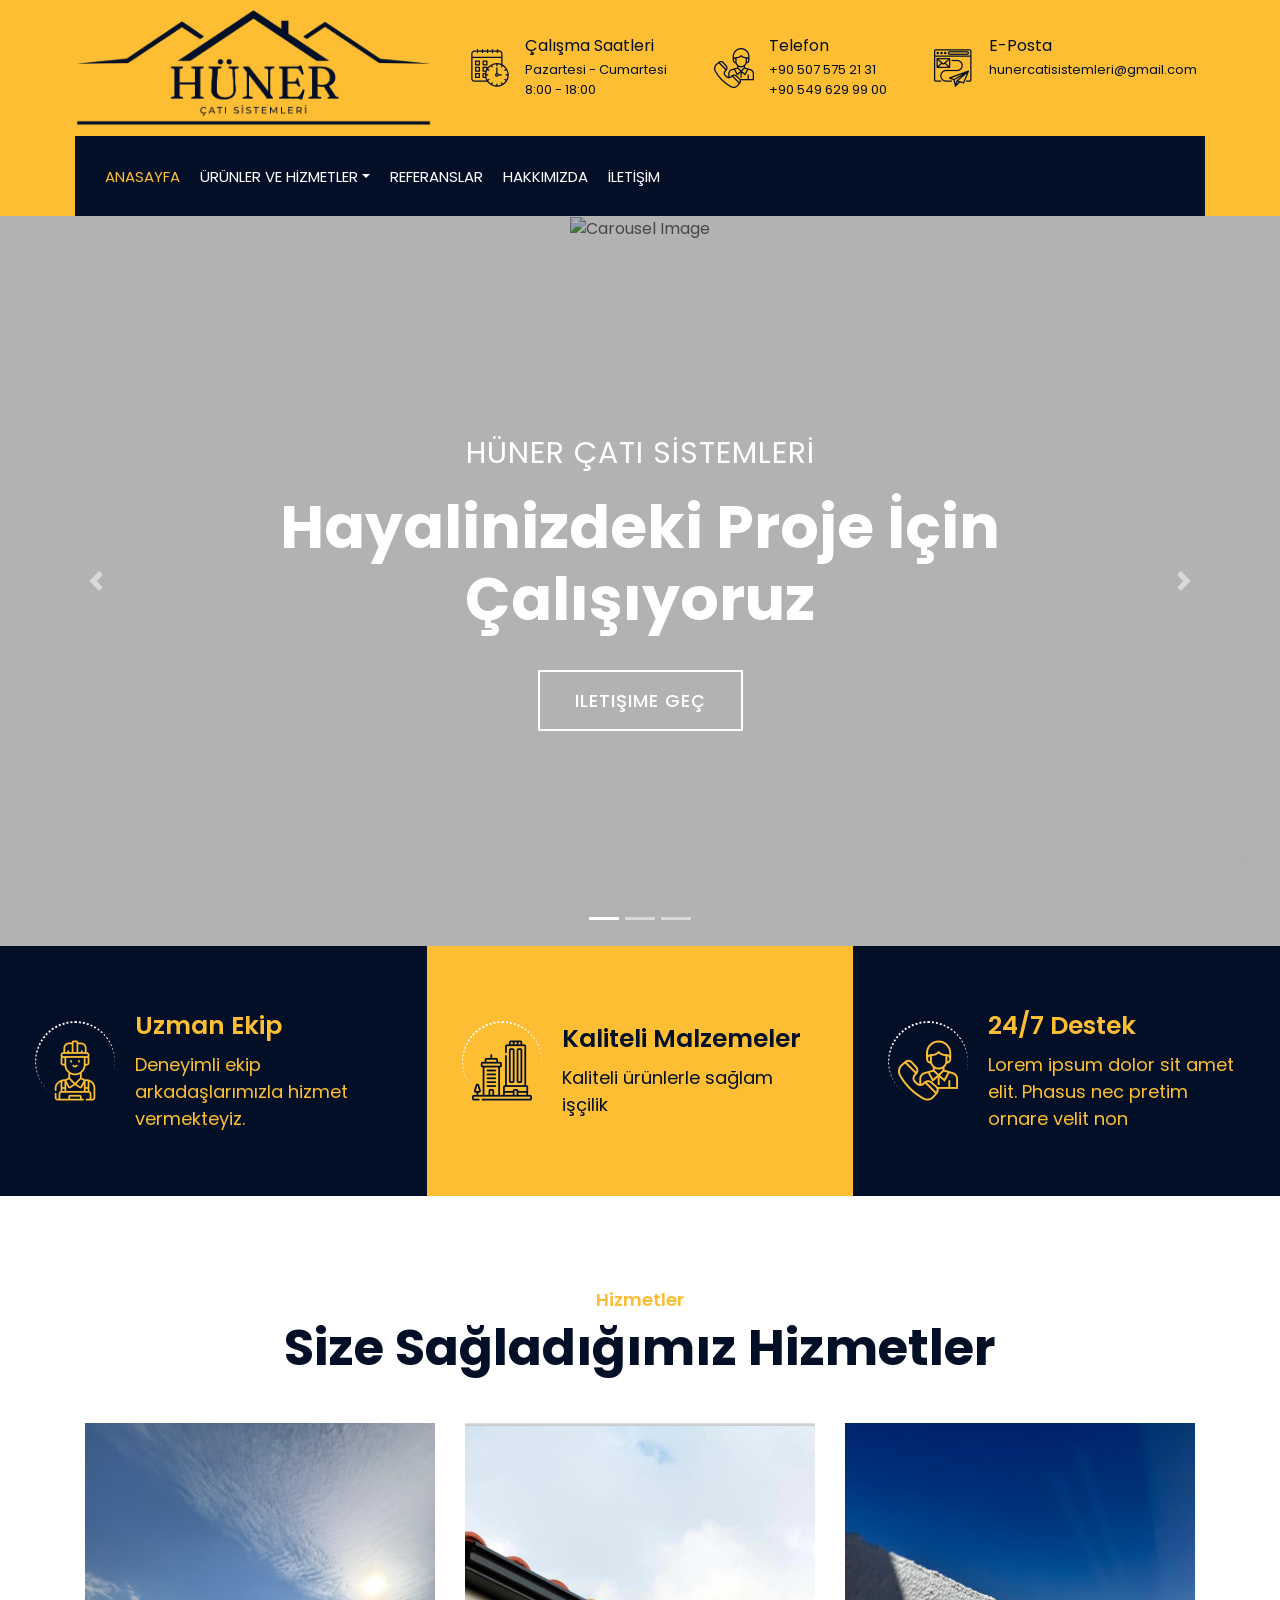
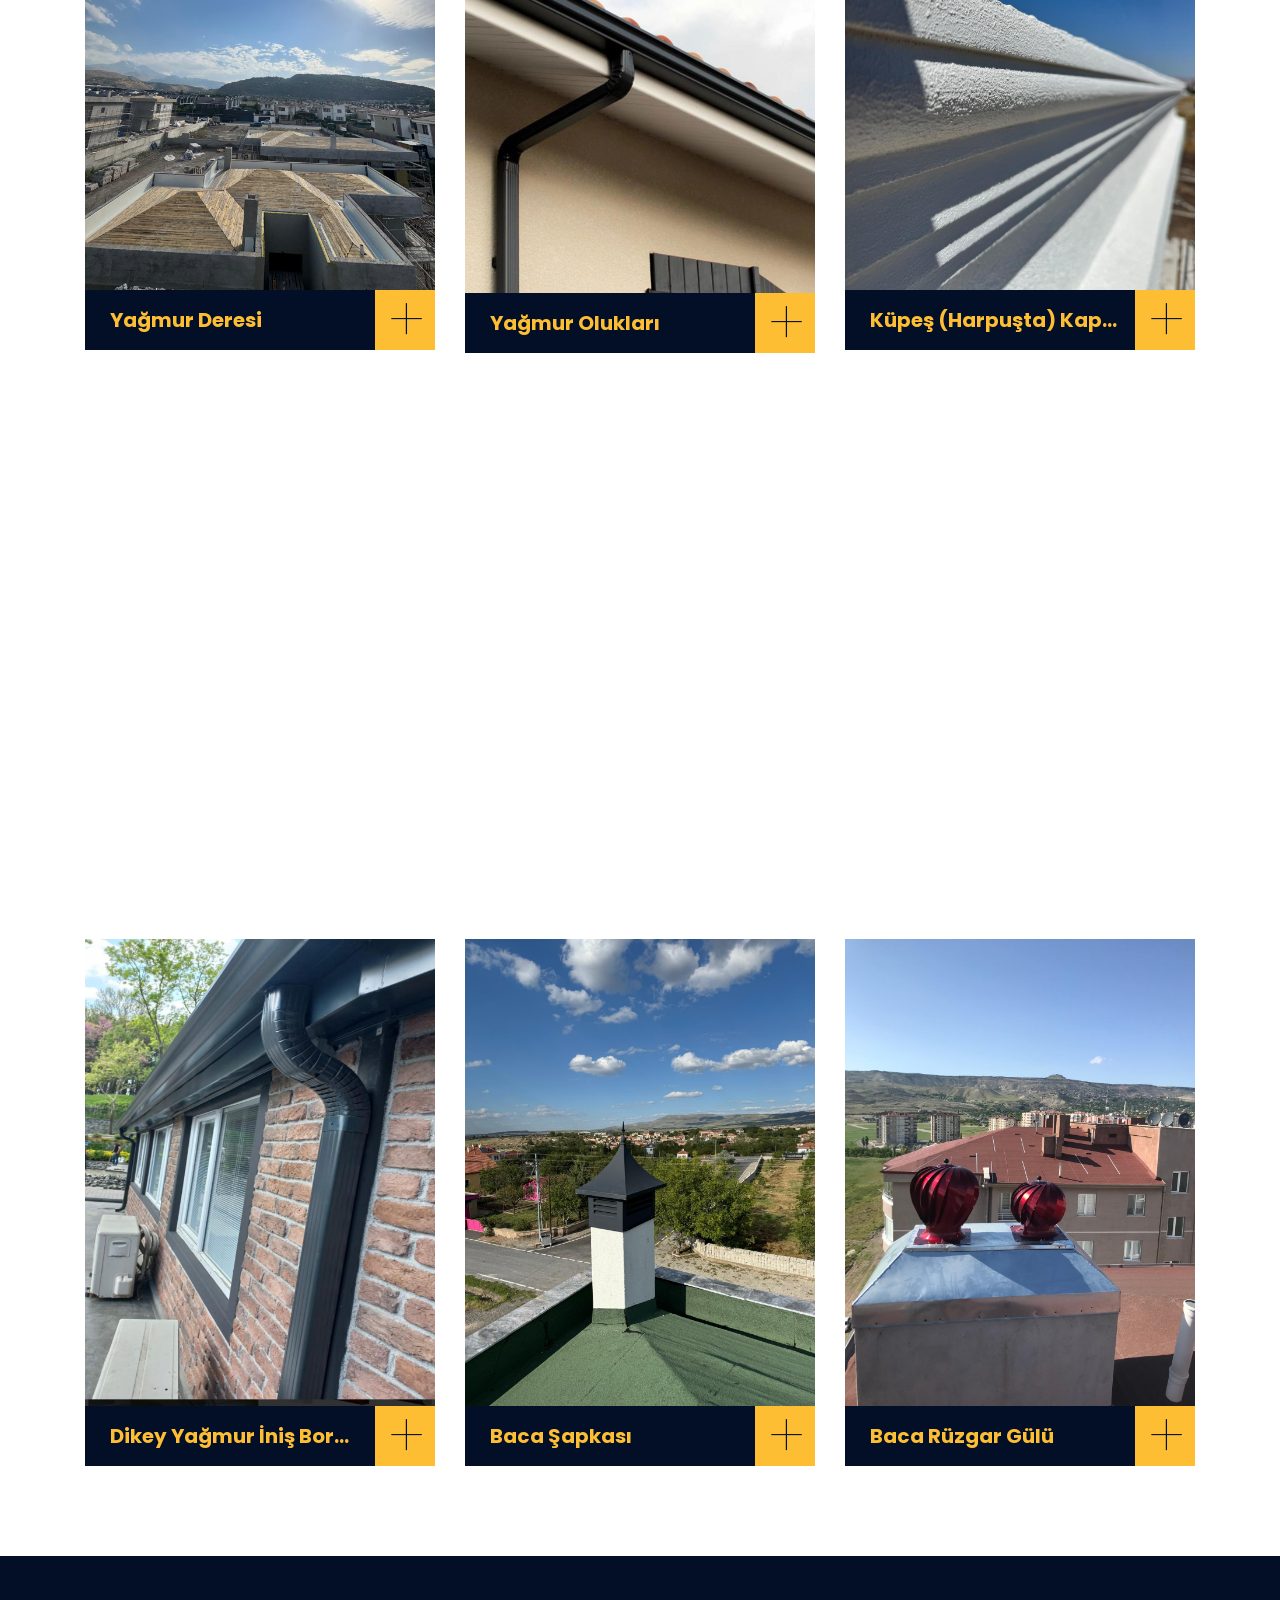
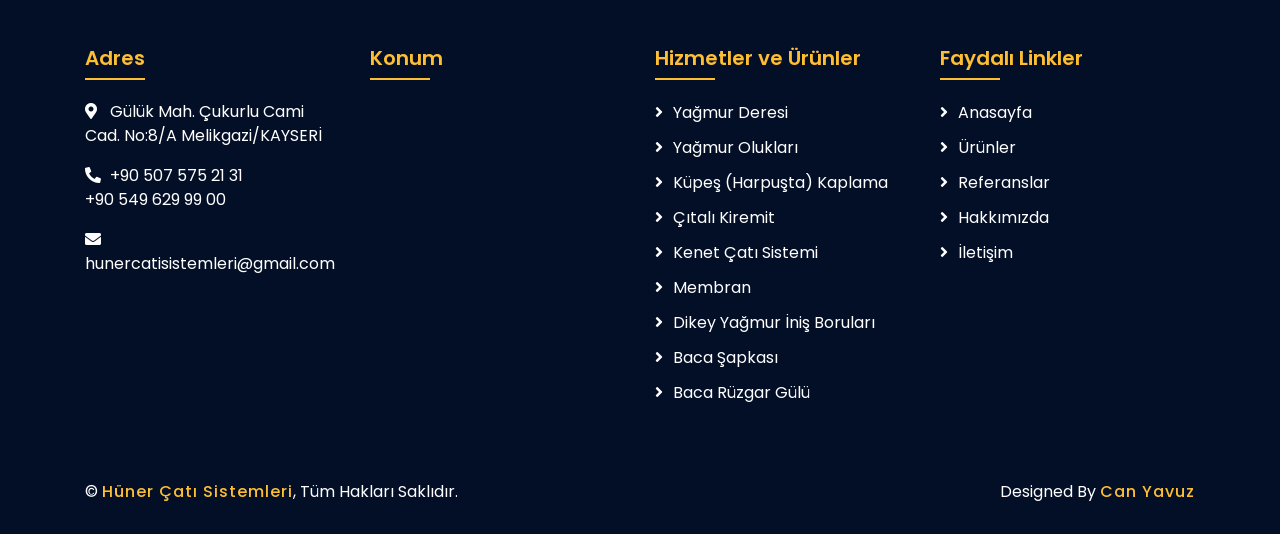
==== commit 81ab0546: "commit" ====
--- a/index.html
+++ b/index.html
@@ -1,606 +1,481 @@
 <!DOCTYPE html>
 <html lang="en">
-    <head>
-        <meta charset="utf-8">
-        <title>Builderz - Construction Company Website Template</title>
-        <meta content="width=device-width, initial-scale=1.0" name="viewport">
-        <meta content="Construction Company Website Template" name="keywords">
-        <meta content="Construction Company Website Template" name="description">
-
-        <!-- Favicon -->
-        <link href="img/favicon.ico" rel="icon">
-
-        <!-- Google Font -->
-        <link href="https://fonts.googleapis.com/css2?family=Poppins:wght@100;200;300;400;500;600;700;800;900&display=swap" rel="stylesheet">
-
-        <!-- CSS Libraries -->
-        <link href="https://stackpath.bootstrapcdn.com/bootstrap/4.4.1/css/bootstrap.min.css" rel="stylesheet">
-        <link href="https://cdnjs.cloudflare.com/ajax/libs/font-awesome/5.10.0/css/all.min.css" rel="stylesheet">
-        <link href="lib/flaticon/font/flaticon.css" rel="stylesheet"> 
-        <link href="lib/animate/animate.min.css" rel="stylesheet">
-        <link href="lib/owlcarousel/assets/owl.carousel.min.css" rel="stylesheet">
-        <link href="lib/lightbox/css/lightbox.min.css" rel="stylesheet">
-        <link href="lib/slick/slick.css" rel="stylesheet">
-        <link href="lib/slick/slick-theme.css" rel="stylesheet">
-
-        <!-- Template Stylesheet -->
-        <link href="css/style.css" rel="stylesheet">
-    </head>
-
-    <body>
-        <div class="wrapper">
-            <!-- Top Bar Start -->
-            <div class="top-bar">
-                <div class="container-fluid">
-                    <div class="row align-items-center">
-                        <div class="col-lg-4 col-md-12">
-                            <div class="logo">
-                                <a href="index.html">
-                                    <img src="img/logo.png" alt="Logo">
-                                </a>
-                            </div>
-                        </div>
-                        <div class="col-lg-8 col-md-7 d-none d-lg-block">
-                            <div class="row">
-                                <div class="col-4">
-                                    <div class="top-bar-item">
-                                        <div class="top-bar-icon">
-                                            <i class="flaticon-calendar"></i>
-                                        </div>
-                                        <div class="top-bar-text">
-                                            <h3>Çalışma Saatleri</h3>
-                                            <p>Pzt-Cmt, 8:00 - 17:00</p>
-                                        </div>
-                                    </div>
-                                </div>
-                                <div class="col-4">
-                                    <div class="top-bar-item">
-                                        <div class="top-bar-icon">
-                                            <i class="flaticon-call"></i>
-                                        </div>
-                                        <div class="top-bar-text">
-                                            <h3>Telefon</h3>
-                                            <p>0507 575 21 31</p>
-                                        </div>
-                                    </div>
-                                </div>
-                                <div class="col-4">
-                                    <div class="top-bar-item">
-                                        <div class="top-bar-icon">
-                                            <i class="flaticon-send-mail"></i>
-                                        </div>
-                                        <div class="top-bar-text">
-                                            <h3>E-Posta</h3>
-                                            <p>alikose38@gmail.com</p>
-                                        </div>
-                                    </div>
-                                </div>
-                            </div>
-                        </div>
-                    </div>
-                </div>
-            </div>
-            <!-- Top Bar End -->
-
-            <!-- Nav Bar Start -->
-            <div class="nav-bar">
-                <div class="container-fluid">
-                    <nav class="navbar navbar-expand-lg bg-dark navbar-dark">
-                        <a href="#" class="navbar-brand"></a>
-                        <button type="button" class="navbar-toggler" data-toggle="collapse" data-target="#navbarCollapse">
-                            <span class="navbar-toggler-icon"></span>
-                        </button>
-
-                        <div class="collapse navbar-collapse justify-content-between" id="navbarCollapse">
-                            <div class="navbar-nav mr-auto">
-                                <a href="index.html" class="nav-item nav-link active">ANASAYFA</a>
-                                <div class="nav-item dropdown">
-                                    <a href="#" class="nav-link dropdown-toggle" data-toggle="dropdown">ÜRÜNLER VE HİZMETLER</a>
-                                    <div class="dropdown-menu">
-                                        <a href="blog.html" class="dropdown-item">Çatı Yağmur Deresi</a>
-                                        <a href="single.html" class="dropdown-item">Çatı Yağmur Olukları</a>
-                                        <a href="blog.html" class="dropdown-item">Küpeş (Harpuşta) Kaplama</a>
-                                        <a href="single.html" class="dropdown-item">Çıtalı Kiremit Satış ve Montajı</a>
-                                        <a href="blog.html" class="dropdown-item">Kenet Çatı Sistemi</a>
-                                        <a href="single.html" class="dropdown-item">Membran Satış ve Uygulama</a>
-                                        <a href="blog.html" class="dropdown-item">Dikey Yağmur İniş Boruları</a>
-                                        <a href="single.html" class="dropdown-item">Baca Şapkası</a>
-                                        <a href="single.html" class="dropdown-item">Baca Rüzgar Gülü</a>
-                                    </div>
-                                </div>
-                                <a href="portfolio.html" class="nav-item nav-link">REFERANSLAR</a>
-                                <a href="about.html" class="nav-item nav-link">HAKKIMIZDA</a>
-                                <a href="contact.html" class="nav-item nav-link">İLETİŞİM</a>
-                            </div>
-                        </div>
-                    </nav>
-                </div>
-            </div>
-            <!-- Nav Bar End -->
-
-
-            <!-- Carousel Start -->
-            <div id="carousel" class="carousel slide" data-ride="carousel">
-                <ol class="carousel-indicators">
-                    <li data-target="#carousel" data-slide-to="0" class="active"></li>
-                    <li data-target="#carousel" data-slide-to="1"></li>
-                    <li data-target="#carousel" data-slide-to="2"></li>
-                </ol>
-                <div class="carousel-inner">
-                    <div class="carousel-item active">
-                        <img src="img/carousel-1.jpg" alt="Carousel Image">
-                        <div class="carousel-caption">
-                            <p class="animated fadeInRight">HÜNER ÇATI SİSTEMLERİ</p>
-                            <h1 class="animated fadeInLeft">Hayalinizdeki Proje İçin Çalışıyoruz</h1>
-                            <a class="btn animated fadeInUp" href="https://htmlcodex.com/construction-company-website-template">iletişime Geç</a>
-                        </div>
-                    </div>
-
-                    <div class="carousel-item">
-                        <img src="img/carousel-2.jpg" alt="Carousel Image">
-                        <div class="carousel-caption">
-                            <p class="animated fadeInRight">HÜNER ÇATI SİSTEMLERİ</p>
-                            <h1 class="animated fadeInLeft">Çatınızı İnşa Ediyoruz</h1>
-                            <a class="btn animated fadeInUp" href="https://htmlcodex.com/construction-company-website-template">iletişime Geç</a>
-                        </div>
-                    </div>
-
-                    <div class="carousel-item">
-                        <img src="img/carousel-3.jpg" alt="Carousel Image">
-                        <div class="carousel-caption">
-                            <p class="animated fadeInRight">HÜNER ÇATI SİSTEMLERİ</p>
-                            <h1 class="animated fadeInLeft">Sağlam ve Güvenilir İşçilik</h1>
-                            <a class="btn animated fadeInUp" href="https://htmlcodex.com/construction-company-website-template">iletişime Geç</a>
-
-                        </div>
-                    </div>
-                </div>
-
-                <a class="carousel-control-prev" href="#carousel" role="button" data-slide="prev">
-                    <span class="carousel-control-prev-icon" aria-hidden="true"></span>
-                    <span class="sr-only">Önceki</span>
-                </a>
-                <a class="carousel-control-next" href="#carousel" role="button" data-slide="next">
-                    <span class="carousel-control-next-icon" aria-hidden="true"></span>
-                    <span class="sr-only">Sonraki</span>
-                </a>
-            </div>
-            <!-- Carousel End -->
-
-
-            <!-- Feature Start-->
-            <div class="feature wow fadeInUp" data-wow-delay="0.1s">
-                <div class="container-fluid">
-                    <div class="row align-items-center">
-                        <div class="col-lg-4 col-md-12">
-                            <div class="feature-item">
-                                <div class="feature-icon">
-                                    <i class="flaticon-worker"></i>
-                                </div>
-                                <div class="feature-text">
-                                    <h3>Uzman Ekip</h3>
-                                    <p>Deneyimli ekip arkadaşlarımızla hizmet vermekteyiz.</p>
-                                </div>
-                            </div>
-                        </div>
-                        <div class="col-lg-4 col-md-12">
-                            <div class="feature-item">
-                                <div class="feature-icon">
-                                    <i class="flaticon-building"></i>
-                                </div>
-                                <div class="feature-text">
-                                    <h3>Kaliteli Malzemeler</h3>
-                                    <p>Kaliteli ürünlerle sağlam işçilik </p>
-                                </div>
-                            </div>
-                        </div>
-                        <div class="col-lg-4 col-md-12">
-                            <div class="feature-item">
-                                <div class="feature-icon">
-                                    <i class="flaticon-call"></i>
-                                </div>
-                                <div class="feature-text">
-                                    <h3>24/7 Destek</h3>
-                                    <p>Lorem ipsum dolor sit amet elit. Phasus nec pretim ornare velit non</p>
-                                </div>
-                            </div>
-                        </div>
-                    </div>
-                </div>
-            </div>
-            <!-- Feature End-->
-
-
-            <!-- Service Start -->
-            <div class="service">
-                <div class="container">
-                    <div class="section-header text-center">
-                        <p>Hizmetler</p>
-                        <h2>Size Sağladığımız Hizmetler</h2>
-                    </div>
-                    <div class="row">
-                        <div class="col-lg-4 col-md-6 wow fadeInUp" data-wow-delay="0.1s">
-                            <div class="service-item">
-                                <div class="service-img">
-                                    <img src="img/service-1.jpg" alt="Image">
-                                    <div class="service-overlay">
-                                        <p>
-                                            Lorem ipsum dolor sit amet, consectetur adipiscing elit. Phasellus nec pretium mi. Curabitur facilisis ornare velit non vulputate. Aliquam metus tortor, auctor id gravida condimentum, viverra quis sem.
-                                        </p>
-                                    </div>
-                                </div>
-                                <div class="service-text">
-                                    <h3>Yağmur Deresi</h3>
-                                    <a class="btn" href="img/service-1.jpg" data-lightbox="service">+</a>
-                                </div>
-                            </div>
-                        </div>
-                        <div class="col-lg-4 col-md-6 wow fadeInUp" data-wow-delay="0.2s">
-                            <div class="service-item">
-                                <div class="service-img">
-                                    <img src="img/service-2.jpg" alt="Image">
-                                    <div class="service-overlay">
-                                        <p>
-                                            Lorem ipsum dolor sit amet, consectetur adipiscing elit. Phasellus nec pretium mi. Curabitur facilisis ornare velit non vulputate. Aliquam metus tortor, auctor id gravida condimentum, viverra quis sem.
-                                        </p>
-                                    </div>
-                                </div>
-                                <div class="service-text">
-                                    <h3>Yağmur Olukları</h3>
-                                    <a class="btn" href="img/service-2.jpg" data-lightbox="service">+</a>
-                                </div>
-                            </div>
-                        </div>
-                        <div class="col-lg-4 col-md-6 wow fadeInUp" data-wow-delay="0.3s">
-                            <div class="service-item">
-                                <div class="service-img">
-                                    <img src="img/service-3.jpg" alt="Image">
-                                    <div class="service-overlay">
-                                        <p>
-                                            Lorem ipsum dolor sit amet, consectetur adipiscing elit. Phasellus nec pretium mi. Curabitur facilisis ornare velit non vulputate. Aliquam metus tortor, auctor id gravida condimentum, viverra quis sem.
-                                        </p>
-                                    </div>
-                                </div>
-                                <div class="service-text">
-                                    <h3>Küpeş (Harpuşta) Kaplama</h3>
-                                    <a class="btn" href="img/service-3.jpg" data-lightbox="service">+</a>
-                                </div>
-                            </div>
-                        </div>
-                        <div class="col-lg-4 col-md-6 wow fadeInUp" data-wow-delay="0.4s">
-                            <div class="service-item">
-                                <div class="service-img">
-                                    <img src="img/service-4.jpg" alt="Image">
-                                    <div class="service-overlay">
-                                        <p>
-                                            Lorem ipsum dolor sit amet, consectetur adipiscing elit. Phasellus nec pretium mi. Curabitur facilisis ornare velit non vulputate. Aliquam metus tortor, auctor id gravida condimentum, viverra quis sem.
-                                        </p>
-                                    </div>
-                                </div>
-                                <div class="service-text">
-                                    <h3>Çıtalı Kiremit</h3>
-                                    <a class="btn" href="img/service-4.jpg" data-lightbox="service">+</a>
-                                </div>
-                            </div>
-                        </div>
-                        <div class="col-lg-4 col-md-6 wow fadeInUp" data-wow-delay="0.5s">
-                            <div class="service-item">
-                                <div class="service-img">
-                                    <img src="img/service-5.jpg" alt="Image">
-                                    <div class="service-overlay">
-                                        <p>
-                                            Lorem ipsum dolor sit amet, consectetur adipiscing elit. Phasellus nec pretium mi. Curabitur facilisis ornare velit non vulputate. Aliquam metus tortor, auctor id gravida condimentum, viverra quis sem.
-                                        </p>
-                                    </div>
-                                </div>
-                                <div class="service-text">
-                                    <h3>Kenet Çatı Sistemi</h3>
-                                    <a class="btn" href="img/service-5.jpg" data-lightbox="service">+</a>
-                                </div>
-                            </div>
-                        </div>
-                        <div class="col-lg-4 col-md-6 wow fadeInUp" data-wow-delay="0.6s">
-                            <div class="service-item">
-                                <div class="service-img">
-                                    <img src="img/service-6.jpg" alt="Image">
-                                    <div class="service-overlay">
-                                        <p>
-                                            Lorem ipsum dolor sit amet, consectetur adipiscing elit. Phasellus nec pretium mi. Curabitur facilisis ornare velit non vulputate. Aliquam metus tortor, auctor id gravida condimentum, viverra quis sem.
-                                        </p>
-                                    </div>
-                                </div>
-                                <div class="service-text">
-                                    <h3>Membran</h3>
-                                    <a class="btn" href="img/service-6.jpg" data-lightbox="service">+</a>
-                                </div>
-                            </div>
-                        </div>
-                        <div class="col-lg-4 col-md-6 wow fadeInUp" data-wow-delay="0.6s">
-                            <div class="service-item">
-                                <div class="service-img">
-                                    <img src="img/service-6.jpg" alt="Image">
-                                    <div class="service-overlay">
-                                        <p>
-                                            Lorem ipsum dolor sit amet, consectetur adipiscing elit. Phasellus nec pretium mi. Curabitur facilisis ornare velit non vulputate. Aliquam metus tortor, auctor id gravida condimentum, viverra quis sem.
-                                        </p>
-                                    </div>
-                                </div>
-                                <div class="service-text">
-                                    <h3>Dikey Yağmur İniş Boruları</h3>
-                                    <a class="btn" href="img/service-6.jpg" data-lightbox="service">+</a>
-                                </div>
-                            </div>
-                        </div>
-                        <div class="col-lg-4 col-md-6 wow fadeInUp" data-wow-delay="0.6s">
-                            <div class="service-item">
-                                <div class="service-img">
-                                    <img src="img/service-6.jpg" alt="Image">
-                                    <div class="service-overlay">
-                                        <p>
-                                            Lorem ipsum dolor sit amet, consectetur adipiscing elit. Phasellus nec pretium mi. Curabitur facilisis ornare velit non vulputate. Aliquam metus tortor, auctor id gravida condimentum, viverra quis sem.
-                                        </p>
-                                    </div>
-                                </div>
-                                <div class="service-text">
-                                    <h3>Baca Şapkası</h3>
-                                    <a class="btn" href="img/service-6.jpg" data-lightbox="service">+</a>
-                                </div>
-                            </div>
-                        </div>
-                        <div class="col-lg-4 col-md-6 wow fadeInUp" data-wow-delay="0.6s">
-                            <div class="service-item">
-                                <div class="service-img">
-                                    <img src="img/service-6.jpg" alt="Image">
-                                    <div class="service-overlay">
-                                        <p>
-                                            Lorem ipsum dolor sit amet, consectetur adipiscing elit. Phasellus nec pretium mi. Curabitur facilisis ornare velit non vulputate. Aliquam metus tortor, auctor id gravida condimentum, viverra quis sem.
-                                        </p>
-                                    </div>
-                                </div>
-                                <div class="service-text">
-                                    <h3>Baca Rüzgar Gülü</h3>
-                                    <a class="btn" href="img/service-6.jpg" data-lightbox="service">+</a>
-                                </div>
-                            </div>
-                        </div>
-                    </div>
-                </div>
-            </div>
-            <!-- Service End -->
-
-            <!-- FAQs Start -->
-            <div class="faqs">
-                <div class="container">
-                    <div class="section-header text-center">
-                        <p>SSS</p>
-                        <h2>Sıkça Sorulan Sorular</h2>
-                    </div>
-                    <div class="row">
-                        <div class="col-md-6">
-                            <div id="accordion-1">
-                                <div class="card wow fadeInLeft" data-wow-delay="0.1s">
-                                    <div class="card-header">
-                                        <a class="card-link collapsed" data-toggle="collapse" href="#collapseOne">
-                                            Lorem ipsum dolor sit amet?
-                                        </a>
-                                    </div>
-                                    <div id="collapseOne" class="collapse" data-parent="#accordion-1">
-                                        <div class="card-body">
-                                            Lorem ipsum dolor sit amet, consectetur adipiscing elit. Phasellus nec pretium mi. Curabitur facilisis ornare velit non.
-                                        </div>
-                                    </div>
-                                </div>
-                                <div class="card wow fadeInLeft" data-wow-delay="0.2s">
-                                    <div class="card-header">
-                                        <a class="card-link collapsed" data-toggle="collapse" href="#collapseTwo">
-                                            Lorem ipsum dolor sit amet?
-                                        </a>
-                                    </div>
-                                    <div id="collapseTwo" class="collapse" data-parent="#accordion-1">
-                                        <div class="card-body">
-                                            Lorem ipsum dolor sit amet, consectetur adipiscing elit. Phasellus nec pretium mi. Curabitur facilisis ornare velit non.
-                                        </div>
-                                    </div>
-                                </div>
-                                <div class="card wow fadeInLeft" data-wow-delay="0.3s">
-                                    <div class="card-header">
-                                        <a class="card-link collapsed" data-toggle="collapse" href="#collapseThree">
-                                            Lorem ipsum dolor sit amet?
-                                        </a>
-                                    </div>
-                                    <div id="collapseThree" class="collapse" data-parent="#accordion-1">
-                                        <div class="card-body">
-                                            Lorem ipsum dolor sit amet, consectetur adipiscing elit. Phasellus nec pretium mi. Curabitur facilisis ornare velit non.
-                                        </div>
-                                    </div>
-                                </div>
-                                <div class="card wow fadeInLeft" data-wow-delay="0.4s">
-                                    <div class="card-header">
-                                        <a class="card-link collapsed" data-toggle="collapse" href="#collapseFour">
-                                            Lorem ipsum dolor sit amet?
-                                        </a>
-                                    </div>
-                                    <div id="collapseFour" class="collapse" data-parent="#accordion-1">
-                                        <div class="card-body">
-                                            Lorem ipsum dolor sit amet, consectetur adipiscing elit. Phasellus nec pretium mi. Curabitur facilisis ornare velit non.
-                                        </div>
-                                    </div>
-                                </div>
-                                <div class="card wow fadeInLeft" data-wow-delay="0.5s">
-                                    <div class="card-header">
-                                        <a class="card-link collapsed" data-toggle="collapse" href="#collapseFive">
-                                            Lorem ipsum dolor sit amet?
-                                        </a>
-                                    </div>
-                                    <div id="collapseFive" class="collapse" data-parent="#accordion-1">
-                                        <div class="card-body">
-                                            Lorem ipsum dolor sit amet, consectetur adipiscing elit. Phasellus nec pretium mi. Curabitur facilisis ornare velit non.
-                                        </div>
-                                    </div>
-                                </div>
-                            </div>
-                        </div>
-                        <div class="col-md-6">
-                            <div id="accordion-2">
-                                <div class="card wow fadeInRight" data-wow-delay="0.1s">
-                                    <div class="card-header">
-                                        <a class="card-link collapsed" data-toggle="collapse" href="#collapseSix">
-                                            Lorem ipsum dolor sit amet?
-                                        </a>
-                                    </div>
-                                    <div id="collapseSix" class="collapse" data-parent="#accordion-2">
-                                        <div class="card-body">
-                                            Lorem ipsum dolor sit amet, consectetur adipiscing elit. Phasellus nec pretium mi. Curabitur facilisis ornare velit non.
-                                        </div>
-                                    </div>
-                                </div>
-                                <div class="card wow fadeInRight" data-wow-delay="0.2s">
-                                    <div class="card-header">
-                                        <a class="card-link collapsed" data-toggle="collapse" href="#collapseSeven">
-                                            Lorem ipsum dolor sit amet?
-                                        </a>
-                                    </div>
-                                    <div id="collapseSeven" class="collapse" data-parent="#accordion-2">
-                                        <div class="card-body">
-                                            Lorem ipsum dolor sit amet, consectetur adipiscing elit. Phasellus nec pretium mi. Curabitur facilisis ornare velit non.
-                                        </div>
-                                    </div>
-                                </div>
-                                <div class="card wow fadeInRight" data-wow-delay="0.3s">
-                                    <div class="card-header">
-                                        <a class="card-link collapsed" data-toggle="collapse" href="#collapseEight">
-                                            Lorem ipsum dolor sit amet?
-                                        </a>
-                                    </div>
-                                    <div id="collapseEight" class="collapse" data-parent="#accordion-2">
-                                        <div class="card-body">
-                                            Lorem ipsum dolor sit amet, consectetur adipiscing elit. Phasellus nec pretium mi. Curabitur facilisis ornare velit non.
-                                        </div>
-                                    </div>
-                                </div>
-                                <div class="card wow fadeInRight" data-wow-delay="0.4s">
-                                    <div class="card-header">
-                                        <a class="card-link collapsed" data-toggle="collapse" href="#collapseNine">
-                                            Lorem ipsum dolor sit amet?
-                                        </a>
-                                    </div>
-                                    <div id="collapseNine" class="collapse" data-parent="#accordion-2">
-                                        <div class="card-body">
-                                            Lorem ipsum dolor sit amet, consectetur adipiscing elit. Phasellus nec pretium mi. Curabitur facilisis ornare velit non.
-                                        </div>
-                                    </div>
-                                </div>
-                                <div class="card wow fadeInRight" data-wow-delay="0.5s">
-                                    <div class="card-header">
-                                        <a class="card-link collapsed" data-toggle="collapse" href="#collapseTen">
-                                            Lorem ipsum dolor sit amet?
-                                        </a>
-                                    </div>
-                                    <div id="collapseTen" class="collapse" data-parent="#accordion-2">
-                                        <div class="card-body">
-                                            Lorem ipsum dolor sit amet, consectetur adipiscing elit. Phasellus nec pretium mi. Curabitur facilisis ornare velit non.
-                                        </div>
-                                    </div>
-                                </div>
-                            </div>
-                        </div>
-                    </div>
-                </div>
-            </div>
-            <!-- FAQs End -->
-
-
-            <!-- Footer Start -->
-            <div class="footer wow fadeIn" data-wow-delay="0.3s">
-                <div class="container">
-                    <div class="row">
-                        <div class="col-md-6 col-lg-3">
-                            <div class="footer-contact">
-                                <h2>Office Contact</h2>
-                                <p><i class="fa fa-map-marker-alt"></i>123 Street, New York, USA</p>
-                                <p><i class="fa fa-phone-alt"></i>+012 345 67890</p>
-                                <p><i class="fa fa-envelope"></i>info@example.com</p>
-                                <div class="footer-social">
-                                    <a href=""><i class="fab fa-twitter"></i></a>
-                                    <a href=""><i class="fab fa-facebook-f"></i></a>
-                                    <a href=""><i class="fab fa-youtube"></i></a>
-                                    <a href=""><i class="fab fa-instagram"></i></a>
-                                    <a href=""><i class="fab fa-linkedin-in"></i></a>
-                                </div>
-                            </div>
-                        </div>
-                        <div class="col-md-6 col-lg-3">
-                            <div class="footer-link">
-                                <h2>Services Areas</h2>
-                                <a href="">Building Construction</a>
-                                <a href="">House Renovation</a>
-                                <a href="">Architecture Design</a>
-                                <a href="">Interior Design</a>
-                                <a href="">Painting</a>
-                            </div>
-                        </div>
-                        <div class="col-md-6 col-lg-3">
-                            <div class="footer-link">
-                                <h2>Useful Pages</h2>
-                                <a href="">About Us</a>
-                                <a href="">Contact Us</a>
-                                <a href="">Our Team</a>
-                                <a href="">Projects</a>
-                                <a href="">Testimonial</a>
-                            </div>
-                        </div>
-                        <div class="col-md-6 col-lg-3">
-                            <div class="newsletter">
-                                <h2>Newsletter</h2>
-                                <p>
-                                    Lorem ipsum dolor sit amet elit. Phasellus nec pretium mi. Curabitur facilisis ornare velit non vulpu
-                                </p>
-                                <div class="form">
-                                    <input class="form-control" placeholder="Email here">
-                                    <button class="btn">Submit</button>
-                                </div>
-                            </div>
-                        </div>
-                    </div>
-                </div>
-                <div class="container footer-menu">
-                    <div class="f-menu">
-                        <a href="">Terms of use</a>
-                        <a href="">Privacy policy</a>
-                        <a href="">Cookies</a>
-                        <a href="">Help</a>
-                        <a href="">FQAs</a>
-                    </div>
-                </div>
-                <div class="container copyright">
-                    <div class="row">
-                        <div class="col-md-6">
-                            <p>&copy; <a href="#">Your Site Name</a>, All Right Reserved.</p>
-                        </div>
-                        <div class="col-md-6">
-                            <p>Designed By <a href="https://htmlcodex.com">HTML Codex</a></p>
-                        </div>
-                    </div>
-                </div>
-            </div>
-            <!-- Footer End -->
-
-            <a href="#" class="back-to-top"><i class="fa fa-chevron-up"></i></a>
-        </div>
-
-        <!-- JavaScript Libraries -->
-        <script src="https://code.jquery.com/jquery-3.4.1.min.js"></script>
-        <script src="https://stackpath.bootstrapcdn.com/bootstrap/4.4.1/js/bootstrap.bundle.min.js"></script>
-        <script src="lib/easing/easing.min.js"></script>
-        <script src="lib/wow/wow.min.js"></script>
-        <script src="lib/owlcarousel/owl.carousel.min.js"></script>
-        <script src="lib/isotope/isotope.pkgd.min.js"></script>
-        <script src="lib/lightbox/js/lightbox.min.js"></script>
-        <script src="lib/waypoints/waypoints.min.js"></script>
-        <script src="lib/counterup/counterup.min.js"></script>
-        <script src="lib/slick/slick.min.js"></script>
-
-        <!-- Template Javascript -->
-        <script src="js/main.js"></script>
-    </body>
-</html>
+
+<head>
+    <meta charset="utf-8">
+    <title>Hüner - Çatı Sistemleri</title>
+    <meta content="width=device-width, initial-scale=1.0" name="viewport">
+    <meta content="Construction Company Website Template" name="keywords">
+    <meta content="Construction Company Website Template" name="description">
+
+    <!-- Favicon -->
+    <link href="img/favicon-32x32.png" rel="icon">
+
+    <!-- Google Font -->
+    <link href="https://fonts.googleapis.com/css2?family=Poppins:wght@100;200;300;400;500;600;700;800;900&display=swap"
+        rel="stylesheet">
+
+    <!-- CSS Libraries -->
+    <link href="https://stackpath.bootstrapcdn.com/bootstrap/4.4.1/css/bootstrap.min.css" rel="stylesheet">
+    <link href="https://cdnjs.cloudflare.com/ajax/libs/font-awesome/5.10.0/css/all.min.css" rel="stylesheet">
+    <link href="lib/flaticon/font/flaticon.css" rel="stylesheet">
+    <link href="lib/animate/animate.min.css" rel="stylesheet">
+    <link href="lib/owlcarousel/assets/owl.carousel.min.css" rel="stylesheet">
+    <link href="lib/lightbox/css/lightbox.min.css" rel="stylesheet">
+    <link href="lib/slick/slick.css" rel="stylesheet">
+    <link href="lib/slick/slick-theme.css" rel="stylesheet">
+
+    <!-- Template Stylesheet -->
+    <link href="css/style.css" rel="stylesheet">
+</head>
+
+<body>
+    <div class="wrapper">
+        <!-- Top Bar Start -->
+        <div class="top-bar">
+            <div class="container-fluid">
+                <div class="row align-items-center">
+                    <div class="col-lg-4 col-md-12">
+                        <div class="logo">
+                            <a href="index.html">
+                                <img src="img/logo.png" alt="Logo">
+                            </a>
+                        </div>
+                    </div>
+                    <div class="col-lg-8 col-md-7 d-none d-lg-block">
+                        <div class="row">
+                            <div class="col-4">
+                                <div class="top-bar-item">
+                                    <div class="top-bar-icon">
+                                        <i class="flaticon-calendar"></i>
+                                    </div>
+                                    <div class="top-bar-text">
+                                        <h3>Çalışma Saatleri</h3>
+                                        <p>Pazartesi - Cumartesi</p>
+                                        <p>8:00 - 18:00</p>
+                                    </div>
+                                </div>
+                            </div>
+                            <div class="col-4">
+                                <div class="top-bar-item">
+                                    <div class="top-bar-icon">
+                                        <i class="flaticon-call"></i>
+                                    </div>
+                                    <div class="top-bar-text">
+                                        <h3>Telefon</h3>
+                                        <p>+90 507 575 21 31</p>
+                                        <p>+90 549 629 99 00</p>
+                                    </div>
+                                </div>
+                            </div>
+                            <div class="col-4">
+                                <div class="top-bar-item">
+                                    <div class="top-bar-icon">
+                                        <i class="flaticon-send-mail"></i>
+                                    </div>
+                                    <div class="top-bar-text">
+                                        <h3>E-Posta</h3>
+                                        <p>hunercatisistemleri@gmail.com</p>
+                                        <p>ㅤ</p>
+                                    </div>
+                                </div>
+                            </div>
+                        </div>
+                    </div>
+                </div>
+            </div>
+        </div>
+        <!-- Top Bar End -->
+
+        <!-- Nav Bar Start -->
+        <div class="nav-bar">
+            <div class="container-fluid">
+                <nav class="navbar navbar-expand-lg bg-dark navbar-dark">
+                    <a href="#" class="navbar-brand"></a>
+                    <button type="button" class="navbar-toggler" data-toggle="collapse" data-target="#navbarCollapse">
+                        <span class="navbar-toggler-icon"></span>
+                    </button>
+
+                    <div class="collapse navbar-collapse justify-content-between" id="navbarCollapse">
+                        <div class="navbar-nav mr-auto">
+                            <a href="index.html" class="nav-item nav-link active">ANASAYFA</a>
+                            <div class="nav-item dropdown">
+                                <a href="#" class="nav-link dropdown-toggle" data-toggle="dropdown">ÜRÜNLER VE
+                                    HİZMETLER</a>
+                                <div class="dropdown-menu">
+                                    <a href="blog.html" class="dropdown-item">Çatı Yağmur Deresi</a>
+                                    <a href="single.html" class="dropdown-item">Çatı Yağmur Olukları</a>
+                                    <a href="blog.html" class="dropdown-item">Küpeş (Harpuşta) Kaplama</a>
+                                    <a href="single.html" class="dropdown-item">Çıtalı Kiremit Satış ve Montajı</a>
+                                    <a href="blog.html" class="dropdown-item">Kenet Çatı Sistemi</a>
+                                    <a href="single.html" class="dropdown-item">Membran Satış ve Uygulama</a>
+                                    <a href="blog.html" class="dropdown-item">Dikey Yağmur İniş Boruları</a>
+                                    <a href="single.html" class="dropdown-item">Baca Şapkası</a>
+                                    <a href="single.html" class="dropdown-item">Baca Rüzgar Gülü</a>
+                                </div>
+                            </div>
+                            <a href="portfolio.html" class="nav-item nav-link">REFERANSLAR</a>
+                            <a href="about.html" class="nav-item nav-link">HAKKIMIZDA</a>
+                            <a href="contact.html" class="nav-item nav-link">İLETİŞİM</a>
+                        </div>
+                    </div>
+                </nav>
+            </div>
+        </div>
+        <!-- Nav Bar End -->
+
+
+        <!-- Carousel Start -->
+        <div id="carousel" class="carousel slide" data-ride="carousel">
+            <ol class="carousel-indicators">
+                <li data-target="#carousel" data-slide-to="0" class="active"></li>
+                <li data-target="#carousel" data-slide-to="1"></li>
+                <li data-target="#carousel" data-slide-to="2"></li>
+            </ol>
+            <div class="carousel-inner">
+                <div class="carousel-item active">
+                    <img src="img/carousel-1.jpg" alt="Carousel Image">
+                    <div class="carousel-caption">
+                        <p class="animated fadeInRight">HÜNER ÇATI SİSTEMLERİ</p>
+                        <h1 class="animated fadeInLeft">Hayalinizdeki Proje İçin Çalışıyoruz</h1>
+                        <a class="btn animated fadeInUp"
+                            href="https://htmlcodex.com/construction-company-website-template">iletişime Geç</a>
+                    </div>
+                </div>
+
+                <div class="carousel-item">
+                    <img src="img/carousel-2.jpg" alt="Carousel Image">
+                    <div class="carousel-caption">
+                        <p class="animated fadeInRight">HÜNER ÇATI SİSTEMLERİ</p>
+                        <h1 class="animated fadeInLeft">Çatınızı İnşa Ediyoruz</h1>
+                        <a class="btn animated fadeInUp"
+                            href="https://htmlcodex.com/construction-company-website-template">iletişime Geç</a>
+                    </div>
+                </div>
+
+                <div class="carousel-item">
+                    <img src="img/carousel-3.jpg" alt="Carousel Image">
+                    <div class="carousel-caption">
+                        <p class="animated fadeInRight">HÜNER ÇATI SİSTEMLERİ</p>
+                        <h1 class="animated fadeInLeft">Sağlam ve Güvenilir İşçilik</h1>
+                        <a class="btn animated fadeInUp"
+                            href="https://htmlcodex.com/construction-company-website-template">iletişime Geç</a>
+
+                    </div>
+                </div>
+            </div>
+
+            <a class="carousel-control-prev" href="#carousel" role="button" data-slide="prev">
+                <span class="carousel-control-prev-icon" aria-hidden="true"></span>
+                <span class="sr-only">Önceki</span>
+            </a>
+            <a class="carousel-control-next" href="#carousel" role="button" data-slide="next">
+                <span class="carousel-control-next-icon" aria-hidden="true"></span>
+                <span class="sr-only">Sonraki</span>
+            </a>
+        </div>
+        <!-- Carousel End -->
+
+
+        <!-- Feature Start-->
+        <div class="feature wow fadeInUp" data-wow-delay="0.1s">
+            <div class="container-fluid">
+                <div class="row align-items-center">
+                    <div class="col-lg-4 col-md-12">
+                        <div class="feature-item">
+                            <div class="feature-icon">
+                                <i class="flaticon-worker"></i>
+                            </div>
+                            <div class="feature-text">
+                                <h3>Uzman Ekip</h3>
+                                <p>Deneyimli ekip arkadaşlarımızla hizmet vermekteyiz.</p>
+                            </div>
+                        </div>
+                    </div>
+                    <div class="col-lg-4 col-md-12">
+                        <div class="feature-item">
+                            <div class="feature-icon">
+                                <i class="flaticon-building"></i>
+                            </div>
+                            <div class="feature-text">
+                                <h3>Kaliteli Malzemeler</h3>
+                                <p>Kaliteli ürünlerle sağlam işçilik </p>
+                            </div>
+                        </div>
+                    </div>
+                    <div class="col-lg-4 col-md-12">
+                        <div class="feature-item">
+                            <div class="feature-icon">
+                                <i class="flaticon-call"></i>
+                            </div>
+                            <div class="feature-text">
+                                <h3>24/7 Destek</h3>
+                                <p>Lorem ipsum dolor sit amet elit. Phasus nec pretim ornare velit non</p>
+                            </div>
+                        </div>
+                    </div>
+                </div>
+            </div>
+        </div>
+        <!-- Feature End-->
+
+
+        <!-- Service Start -->
+        <div class="service">
+            <div class="container">
+                <div class="section-header text-center">
+                    <p>Hizmetler</p>
+                    <h2>Size Sağladığımız Hizmetler</h2>
+                </div>
+                <div class="row">
+                    <div class="col-lg-4 col-md-6 wow fadeInUp" data-wow-delay="0.1s">
+                        <div class="service-item">
+                            <div class="service-img">
+                                <img src="img/anasayfa/yagmurderesi.jpeg" alt="Image">
+                                <div class="service-overlay">
+                                    <p>
+                                        Lorem ipsum dolor sit amet, consectetur adipiscing elit. Phasellus nec pretium
+                                        mi. Curabitur facilisis ornare velit non vulputate. Aliquam metus tortor, auctor
+                                        id gravida condimentum, viverra quis sem.
+                                    </p>
+                                </div>
+                            </div>
+                            <div class="service-text">
+                                <h3>Yağmur Deresi</h3>
+                                <a class="btn" href="img/service-1.jpg" data-lightbox="service">+</a>
+                            </div>
+                        </div>
+                    </div>
+                    <div class="col-lg-4 col-md-6 wow fadeInUp" data-wow-delay="0.2s">
+                        <div class="service-item">
+                            <div class="service-img">
+                                <img src="img/anasayfa/yagmurolugu.jpeg" alt="Image">
+                                <div class="service-overlay">
+                                    <p>
+                                        Lorem ipsum dolor sit amet, consectetur adipiscing elit. Phasellus nec pretium
+                                        mi. Curabitur facilisis ornare velit non vulputate. Aliquam metus tortor, auctor
+                                        id gravida condimentum, viverra quis sem.
+                                    </p>
+                                </div>
+                            </div>
+                            <div class="service-text">
+                                <h3>Yağmur Olukları</h3>
+                                <a class="btn" href="img/service-2.jpg" data-lightbox="service">+</a>
+                            </div>
+                        </div>
+                    </div>
+                    <div class="col-lg-4 col-md-6 wow fadeInUp" data-wow-delay="0.3s">
+                        <div class="service-item">
+                            <div class="service-img">
+                                <img src="img/anasayfa/kupestekaplama.jpeg" alt="Image">
+                                <div class="service-overlay">
+                                    <p>
+                                        Lorem ipsum dolor sit amet, consectetur adipiscing elit. Phasellus nec pretium
+                                        mi. Curabitur facilisis ornare velit non vulputate. Aliquam metus tortor, auctor
+                                        id gravida condimentum, viverra quis sem.
+                                    </p>
+                                </div>
+                            </div>
+                            <div class="service-text">
+                                <h3>Küpeş (Harpuşta) Kaplama</h3>
+                                <a class="btn" href="img/anasayfa/kupestekaplama.jpeg" data-lightbox="service">+</a>
+                            </div>
+                        </div>
+                    </div>
+                    <div class="col-lg-4 col-md-6 wow fadeInUp" data-wow-delay="0.4s">
+                        <div class="service-item">
+                            <div class="service-img">
+                                <img src="img/anasayfa/citalikiremit.jpeg" alt="Image">
+                                <div class="service-overlay">
+                                    <p>
+                                        Lorem ipsum dolor sit amet, consectetur adipiscing elit. Phasellus nec pretium
+                                        mi. Curabitur facilisis ornare velit non vulputate. Aliquam metus tortor, auctor
+                                        id gravida condimentum, viverra quis sem.
+                                    </p>
+                                </div>
+                            </div>
+                            <div class="service-text">
+                                <h3>Çıtalı Kiremit</h3>
+                                <a class="btn" href="img/anasayfa/citalikiremit.jpeg" data-lightbox="service">+</a>
+                            </div>
+                        </div>
+                    </div>
+                    <div class="col-lg-4 col-md-6 wow fadeInUp" data-wow-delay="0.5s">
+                        <div class="service-item">
+                            <div class="service-img">
+                                <img src="img/anasayfa/kenetcatisistemi.jpeg" alt="Image">
+                                <div class="service-overlay">
+                                    <p>
+                                        Lorem ipsum dolor sit amet, consectetur adipiscing elit. Phasellus nec pretium
+                                        mi. Curabitur facilisis ornare velit non vulputate. Aliquam metus tortor, auctor
+                                        id gravida condimentum, viverra quis sem.
+                                    </p>
+                                </div>
+                            </div>
+                            <div class="service-text">
+                                <h3>Kenet Çatı Sistemi</h3>
+                                <a class="btn" href="img/anasayfa/kenetcatisistemi.jpeg" data-lightbox="service">+</a>
+                            </div>
+                        </div>
+                    </div>
+                    <div class="col-lg-4 col-md-6 wow fadeInUp" data-wow-delay="0.6s">
+                        <div class="service-item">
+                            <div class="service-img">
+                                <img src="img/anasayfa/membran.jpeg" alt="Image">
+                                <div class="service-overlay">
+                                    <p>
+                                        Lorem ipsum dolor sit amet, consectetur adipiscing elit. Phasellus nec pretium
+                                        mi. Curabitur facilisis ornare velit non vulputate. Aliquam metus tortor, auctor
+                                        id gravida condimentum, viverra quis sem.
+                                    </p>
+                                </div>
+                            </div>
+                            <div class="service-text">
+                                <h3>Membran</h3>
+                                <a class="btn" href="img/service-6.jpg" data-lightbox="service">+</a>
+                            </div>
+                        </div>
+                    </div>
+                    <div class="col-lg-4 col-md-6 wow fadeInUp" data-wow-delay="0.6s">
+                        <div class="service-item">
+                            <div class="service-img">
+                                <img src="img/anasayfa/yagmurinisborusu.jpeg" alt="Image">
+                                <div class="service-overlay">
+                                    <p>
+                                        Lorem ipsum dolor sit amet, consectetur adipiscing elit. Phasellus nec pretium
+                                        mi. Curabitur facilisis ornare velit non vulputate. Aliquam metus tortor, auctor
+                                        id gravida condimentum, viverra quis sem.
+                                    </p>
+                                </div>
+                            </div>
+                            <div class="service-text">
+                                <h3>Dikey Yağmur İniş Boruları</h3>
+                                <a class="btn" href="img/anasayfa/yagmurinisborusu.jpeg" data-lightbox="service">+</a>
+                            </div>
+                        </div>
+                    </div>
+                    <div class="col-lg-4 col-md-6 wow fadeInUp" data-wow-delay="0.6s">
+                        <div class="service-item">
+                            <div class="service-img">
+                                <img src="img/anasayfa/bacasapkasi.jpeg" alt="Image">
+                                <div class="service-overlay">
+                                    <p>
+                                        Lorem ipsum dolor sit amet, consectetur adipiscing elit. Phasellus nec pretium
+                                        mi. Curabitur facilisis ornare velit non vulputate. Aliquam metus tortor, auctor
+                                        id gravida condimentum, viverra quis sem.
+                                    </p>
+                                </div>
+                            </div>
+                            <div class="service-text">
+                                <h3>Baca Şapkası</h3>
+                                <a class="btn" href="img/anasayfa/bacasapkasi.jpeg" data-lightbox="service">+</a>
+                            </div>
+                        </div>
+                    </div>
+                    <div class="col-lg-4 col-md-6 wow fadeInUp" data-wow-delay="0.6s">
+                        <div class="service-item">
+                            <div class="service-img">
+                                <img src="img/anasayfa/ruzgargulu.jpeg" alt="Image">
+                                <div class="service-overlay">
+                                    <p>
+                                        Lorem ipsum dolor sit amet, consectetur adipiscing elit. Phasellus nec pretium
+                                        mi. Curabitur facilisis ornare velit non vulputate. Aliquam metus tortor, auctor
+                                        id gravida condimentum, viverra quis sem.
+                                    </p>
+                                </div>
+                            </div>
+                            <div class="service-text">
+                                <h3>Baca Rüzgar Gülü</h3>
+                                <a class="btn" href="img/anasayfa/ruzgargulu.jpeg" data-lightbox="service">+</a>
+                            </div>
+                        </div>
+                    </div>
+                </div>
+            </div>
+        </div>
+        <!-- Service End -->
+
+
+        <!-- Footer Start -->
+        <div class="footer wow fadeIn" data-wow-delay="0.3s">
+            <div class="container">
+                <div class="row">
+                    <div class="col-md-6 col-lg-3">
+                        <div class="footer-contact">
+                            <h2>Adres</h2>
+                            <p><i class="fa fa-map-marker-alt"></i>Gülük Mah. Çukurlu Cami Cad. No:8/A Melikgazi/KAYSERİ
+                            </p>
+                            <p><i class="fa fa-phone-alt"></i>+90 507 575 21 31 <br> +90 549 629 99 00</p>
+                            <p><i class="fa fa-envelope"></i>hunercatisistemleri@gmail.com</p>
+                        </div>
+                    </div>
+                    <div class="col-md-6 col-lg-3">
+                        <div class="footer-link">
+                            <h2>Konum</h2>
+                            <iframe
+                                src="https://maps.google.com/maps?q=G%C3%BCl%C3%BCk%20Mah.%20%C3%87ukurlu%20Cami%20Cad.%20No:8/A%20Melikgazi%20KAYSER%C4%B0&t=&z=16&ie=UTF8&iwloc=&output=embed"
+                                width="100%" height="180" style="border:0; border-radius: 6px;" allowfullscreen=""
+                                loading="lazy" referrerpolicy="no-referrer-when-downgrade">
+                            </iframe>
+                        </div>
+                    </div>
+                    <div class="col-md-6 col-lg-3">
+                        <div class="footer-link">
+                            <h2>Hizmetler ve Ürünler</h2>
+                            <a href="">Yağmur Deresi</a>
+                            <a href="">Yağmur Olukları</a>
+                            <a href="">Küpeş (Harpuşta) Kaplama</a>
+                            <a href="">Çıtalı Kiremit</a>
+                            <a href="">Kenet Çatı Sistemi</a>
+                            <a href="">Membran</a>
+                            <a href="">Dikey Yağmur İniş Boruları</a>
+                            <a href="">Baca Şapkası</a>
+                            <a href="">Baca Rüzgar Gülü</a>
+                        </div>
+                    </div>
+                    <div class="col-md-6 col-lg-3">
+                        <div class="footer-link">
+                            <h2>Faydalı Linkler</h2>
+                            <a href="">Anasayfa</a>
+                            <a href="">Ürünler</a>
+                            <a href="">Referanslar</a>
+                            <a href="">Hakkımızda </a>
+                            <a href="">İletişim</a>
+                        </div>
+                    </div>
+
+                </div>
+            </div>
+            <div class="container copyright">
+                <div class="row">
+                    <div class="col-md-6">
+                        <p>&copy; <a href="#">Hüner Çatı Sistemleri</a>, Tüm Hakları Saklıdır.</p>
+                    </div>
+                    <div class="col-md-6">
+                        <p>Designed By <a href="">Can Yavuz</a></p>
+                    </div>
+                </div>
+            </div>
+        </div>
+        <!-- Footer End -->
+
+        <a href="#" class="back-to-top"><i class="fa fa-chevron-up"></i></a>
+    </div>
+
+    <!-- JavaScript Libraries -->
+    <script src="https://code.jquery.com/jquery-3.4.1.min.js"></script>
+    <script src="https://stackpath.bootstrapcdn.com/bootstrap/4.4.1/js/bootstrap.bundle.min.js"></script>
+    <script src="lib/easing/easing.min.js"></script>
+    <script src="lib/wow/wow.min.js"></script>
+    <script src="lib/owlcarousel/owl.carousel.min.js"></script>
+    <script src="lib/isotope/isotope.pkgd.min.js"></script>
+    <script src="lib/lightbox/js/lightbox.min.js"></script>
+    <script src="lib/waypoints/waypoints.min.js"></script>
+    <script src="lib/counterup/counterup.min.js"></script>
+    <script src="lib/slick/slick.min.js"></script>
+
+    <!-- Template Javascript -->
+    <script src="js/main.js"></script>
+</body>
+
+</html>
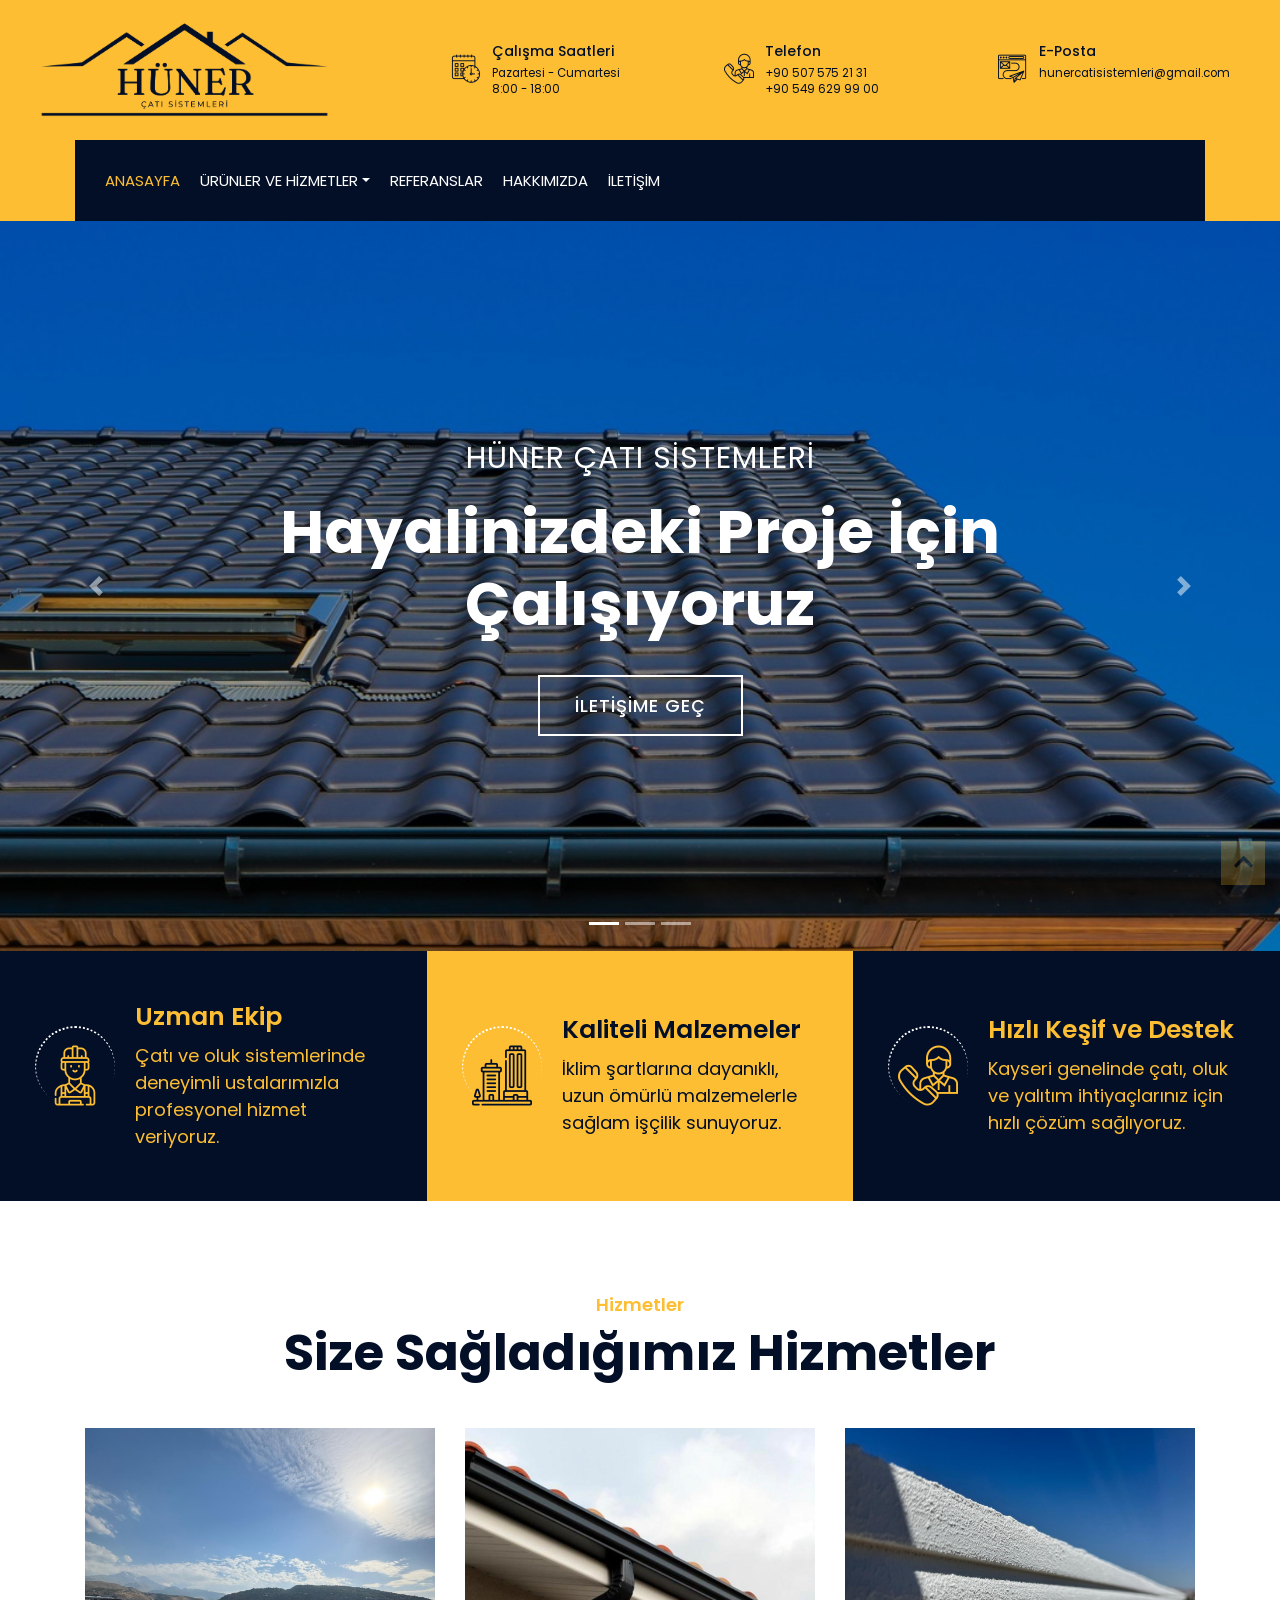
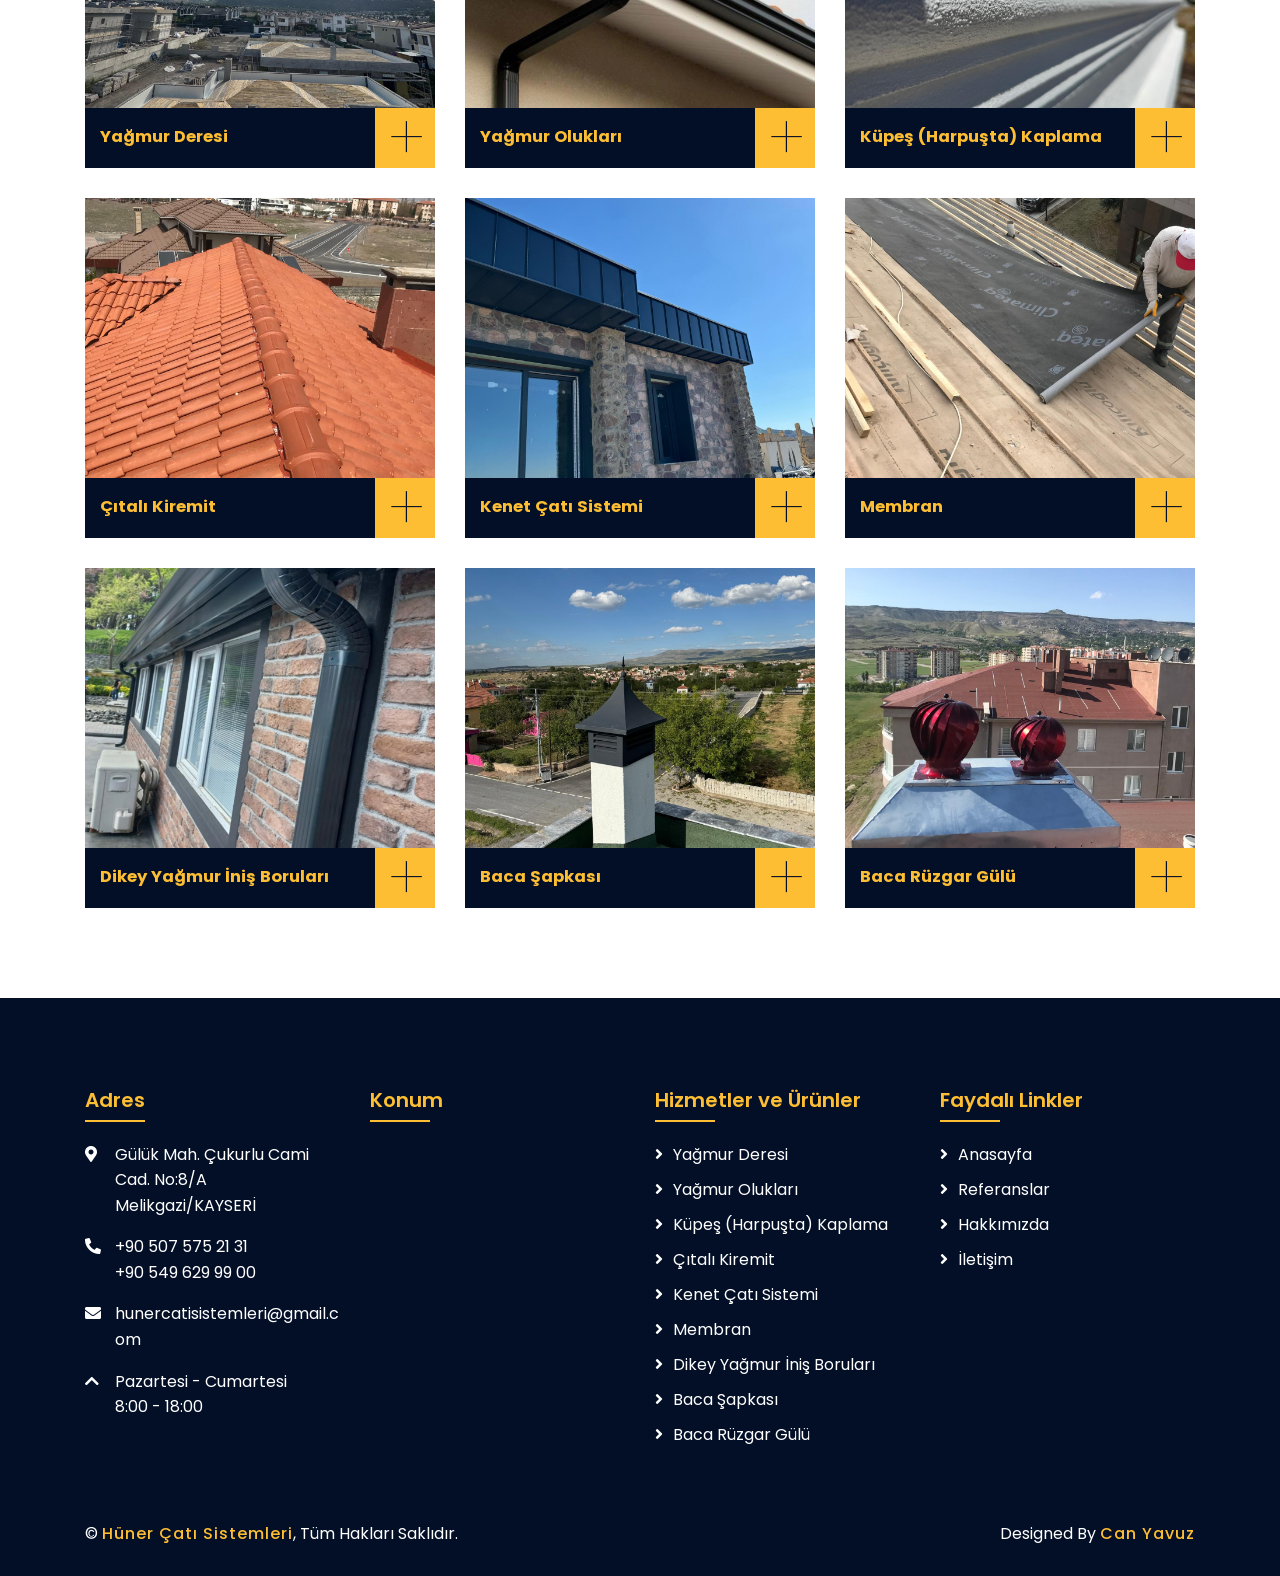
==== commit 41566cd2: "seo" ====
--- a/index.html
+++ b/index.html
@@ -1,19 +1,113 @@
 <!DOCTYPE html>
-<html lang="en">
+<html lang="tr">
 
 <head>
     <meta charset="utf-8">
-    <title>Hüner - Çatı Sistemleri</title>
+    <title>Hüner Çatı Sistemleri | Kayseri Çatı, Yağmur Oluğu ve Kenet Çatı</title>
     <meta content="width=device-width, initial-scale=1.0" name="viewport">
-    <meta content="Construction Company Website Template" name="keywords">
-    <meta content="Construction Company Website Template" name="description">
+    <meta content="Kayseri çatı sistemleri, Kayseri yağmur oluğu, çatı yağmur deresi, kenet çatı sistemi, küpeşte harpuşta kaplama, çıtalı kiremit montajı, membran su yalıtımı, dikey yağmur iniş borusu, baca şapkası, baca rüzgar gülü, Melikgazi çatı ustası, Hüner Çatı Sistemleri" name="keywords">
+    <meta content="Kayseri'de uzman çatı sistemleri! Çatı yağmur deresi, eksiz yağmur olukları, kenet çatı, küpeşte (harpuşta) kaplama, çıtalı kiremit, membran yalıtım ve baca şapkası uygulamalarında garantili işçilik." name="description">
+    <meta name="author" content="Hüner Çatı Sistemleri">
+    <meta name="robots" content="index, follow, max-image-preview:large, max-snippet:-1, max-video-preview:-1">
+    
+    <!-- Yerel SEO (Geo Meta Etiketleri - Kayseri) -->
+    <meta name="geo.region" content="TR-38">
+    <meta name="geo.placename" content="Melikgazi, Kayseri">
+    <meta name="geo.position" content="38.7185;35.4800">
+    <meta name="ICBM" content="38.7185, 35.4800">
+
+    <!-- Canonical URL (Kendi alan adınızı aldığınızda burayı güncelleyin) -->
+    <link rel="canonical" href="https://www.hunercatisistemleri.com/">
+
+    <!-- Open Graph / WhatsApp, Facebook ve İnstagram Paylaşım Etiketleri -->
+    <meta property="og:type" content="business.business">
+    <meta property="og:locale" content="tr_TR">
+    <meta property="og:site_name" content="Hüner Çatı Sistemleri">
+    <meta property="og:title" content="Hüner Çatı Sistemleri | Kayseri Çatı ve Oluk Çözümleri">
+    <meta property="og:description" content="Kayseri'de yağmur deresi, yağmur olukları, kenet çatı, küpeşte kaplama, kiremit, membran ve baca sistemlerinde sağlam ve güvenilir işçilik.">
+    <meta property="og:url" content="https://www.hunercatisistemleri.com/">
+    <meta property="og:image" content="img/logo.png">
+
+    <!-- Twitter Card Etiketleri -->
+    <meta name="twitter:card" content="summary_large_image">
+    <meta name="twitter:title" content="Hüner Çatı Sistemleri | Kayseri">
+    <meta name="twitter:description" content="Kayseri'de profesyonel çatı sistemleri, yağmur olukları, kenet çatı ve su yalıtım uygulamaları.">
+    <meta name="twitter:image" content="img/logo.png">
+
+    <!-- Schema.org JSON-LD: Google İçin Yerel İşletme ve Hizmet Yapısal Verisi (En Kritik SEO Kodu) -->
+    <script type="application/ld+json">
+    {
+      "@context": "https://schema.org",
+      "@type": "RoofingContractor",
+      "name": "Hüner Çatı Sistemleri",
+      "image": "img/logo.png",
+      "description": "Kayseri ve çevresinde çatı yağmur deresi, yağmur olukları, küpeşte (harpuşta) kaplama, çıtalı kiremit, kenet çatı sistemi, membran yalıtım, dikey yağmur iniş boruları, baca şapkası ve rüzgar gülü imalat ve montaj hizmetleri.",
+      "address": {
+        "@type": "PostalAddress",
+        "streetAddress": "Gülük Mah. Çukurlu Cami Cad. No:8/A",
+        "addressLocality": "Melikgazi",
+        "addressRegion": "Kayseri",
+        "postalCode": "38050",
+        "addressCountry": "TR"
+      },
+      "geo": {
+        "@type": "GeoCoordinates",
+        "latitude": 38.7185,
+        "longitude": 35.4800
+      },
+      "telephone": "+905075752131",
+      "email": "hunercatisistemleri@gmail.com",
+      "openingHoursSpecification": [
+        {
+          "@type": "OpeningHoursSpecification",
+          "dayOfWeek": [
+            "Monday",
+            "Tuesday",
+            "Wednesday",
+            "Thursday",
+            "Friday",
+            "Saturday"
+          ],
+          "opens": "08:00",
+          "closes": "18:00"
+        }
+      ],
+      "areaServed": {
+        "@type": "City",
+        "name": "Kayseri"
+      },
+      "hasOfferCatalog": {
+        "@type": "OfferCatalog",
+        "name": "Çatı ve Oluk Hizmetleri",
+        "itemListElement": [
+          {"@type": "Offer", "itemOffered": {"@type": "Service", "name": "Çatı Yağmur Deresi Uygulaması"}},
+          {"@type": "Offer", "itemOffered": {"@type": "Service", "name": "Çatı Yağmur Olukları Montajı"}},
+          {"@type": "Offer", "itemOffered": {"@type": "Service", "name": "Küpeş (Harpuşta) Kaplama"}},
+          {"@type": "Offer", "itemOffered": {"@type": "Service", "name": "Çıtalı Kiremit Satış ve Montajı"}},
+          {"@type": "Offer", "itemOffered": {"@type": "Service", "name": "Kenet Çatı Sistemi"}},
+          {"@type": "Offer", "itemOffered": {"@type": "Service", "name": "Membran Satış ve Su Yalıtım Uygulaması"}},
+          {"@type": "Offer", "itemOffered": {"@type": "Service", "name": "Dikey Yağmur İniş Boruları"}},
+          {"@type": "Offer", "itemOffered": {"@type": "Service", "name": "Baca Şapkası İmalat ve Montajı"}},
+          {"@type": "Offer", "itemOffered": {"@type": "Service", "name": "Baca Rüzgar Gülü Montajı"}}
+        ]
+      }
+    }
+    </script>
+
+    <!-- Google Analytics (GA4) Kodu -->
+    <script async src="https://www.googletagmanager.com/gtag/js?id=G-XXXXXXXXXX"></script>
+    <script>
+        window.dataLayer = window.dataLayer || [];
+        function gtag(){dataLayer.push(arguments);}
+        gtag('js', new Date());
+        gtag('config', 'G-XXXXXXXXXX');
+    </script>
 
     <!-- Favicon -->
     <link href="img/favicon-32x32.png" rel="icon">
 
     <!-- Google Font -->
-    <link href="https://fonts.googleapis.com/css2?family=Poppins:wght@100;200;300;400;500;600;700;800;900&display=swap"
-        rel="stylesheet">
+    <link href="https://fonts.googleapis.com/css2?family=Poppins:wght@100;200;300;400;500;600;700;800;900&display=swap" rel="stylesheet">
 
     <!-- CSS Libraries -->
     <link href="https://stackpath.bootstrapcdn.com/bootstrap/4.4.1/css/bootstrap.min.css" rel="stylesheet">
@@ -37,8 +131,8 @@
                 <div class="row align-items-center">
                     <div class="col-lg-4 col-md-12">
                         <div class="logo">
-                            <a href="index.html">
-                                <img src="img/logo.png" alt="Logo">
+                            <a href="index.html" title="Hüner Çatı Sistemleri Anasayfa">
+                                <img src="img/logo.png" alt="Hüner Çatı Sistemleri Kayseri Logo">
                             </a>
                         </div>
                     </div>
@@ -63,8 +157,8 @@
                                     </div>
                                     <div class="top-bar-text">
                                         <h3>Telefon</h3>
-                                        <p>+90 507 575 21 31</p>
-                                        <p>+90 549 629 99 00</p>
+                                        <p><a href="tel:+905075752131" style="color: inherit;">+90 507 575 21 31</a></p>
+                                        <p><a href="tel:+905496299900" style="color: inherit;">+90 549 629 99 00</a></p>
                                     </div>
                                 </div>
                             </div>
@@ -75,7 +169,7 @@
                                     </div>
                                     <div class="top-bar-text">
                                         <h3>E-Posta</h3>
-                                        <p>hunercatisistemleri@gmail.com</p>
+                                        <p><a href="mailto:hunercatisistemleri@gmail.com" style="color: inherit;">hunercatisistemleri@gmail.com</a></p>
                                         <p>ㅤ</p>
                                     </div>
                                 </div>
@@ -90,9 +184,9 @@
         <!-- Nav Bar Start -->
         <div class="nav-bar">
             <div class="container-fluid">
-                <nav class="navbar navbar-expand-lg bg-dark navbar-dark">
-                    <a href="#" class="navbar-brand"></a>
-                    <button type="button" class="navbar-toggler" data-toggle="collapse" data-target="#navbarCollapse">
+                <nav class="navbar navbar-expand-lg bg-dark navbar-dark" aria-label="Ana Menü">
+                    <a href="index.html" class="navbar-brand">MENÜ</a>
+                    <button type="button" class="navbar-toggler" data-toggle="collapse" data-target="#navbarCollapse" aria-label="Menüyü Aç">
                         <span class="navbar-toggler-icon"></span>
                     </button>
 
@@ -100,8 +194,7 @@
                         <div class="navbar-nav mr-auto">
                             <a href="index.html" class="nav-item nav-link active">ANASAYFA</a>
                             <div class="nav-item dropdown">
-                                <a href="#" class="nav-link dropdown-toggle" data-toggle="dropdown">ÜRÜNLER VE
-                                    HİZMETLER</a>
+                                <a href="#" class="nav-link dropdown-toggle" data-toggle="dropdown">ÜRÜNLER VE HİZMETLER</a>
                                 <div class="dropdown-menu">
                                     <a href="blog.html" class="dropdown-item">Çatı Yağmur Deresi</a>
                                     <a href="single.html" class="dropdown-item">Çatı Yağmur Olukları</a>
@@ -134,33 +227,29 @@
             </ol>
             <div class="carousel-inner">
                 <div class="carousel-item active">
-                    <img src="img/carousel-1.jpg" alt="Carousel Image">
+                    <img src="img/carousel-1.jpg" alt="Hüner Çatı Sistemleri Kayseri Çatı ve Oluk Uygulamaları">
                     <div class="carousel-caption">
                         <p class="animated fadeInRight">HÜNER ÇATI SİSTEMLERİ</p>
                         <h1 class="animated fadeInLeft">Hayalinizdeki Proje İçin Çalışıyoruz</h1>
-                        <a class="btn animated fadeInUp"
-                            href="https://htmlcodex.com/construction-company-website-template">iletişime Geç</a>
+                        <a class="btn animated fadeInUp" href="tel:+905496299900">İletişime Geç</a>
                     </div>
                 </div>
 
                 <div class="carousel-item">
-                    <img src="img/carousel-2.jpg" alt="Carousel Image">
+                    <img src="img/carousel-2.jpg" alt="Kayseri Kenet Çatı ve Kiremit Çatı İnşası">
                     <div class="carousel-caption">
                         <p class="animated fadeInRight">HÜNER ÇATI SİSTEMLERİ</p>
                         <h1 class="animated fadeInLeft">Çatınızı İnşa Ediyoruz</h1>
-                        <a class="btn animated fadeInUp"
-                            href="https://htmlcodex.com/construction-company-website-template">iletişime Geç</a>
+                        <a class="btn animated fadeInUp" href="tel:+905496299900">İletişime Geç</a>
                     </div>
                 </div>
 
                 <div class="carousel-item">
-                    <img src="img/carousel-3.jpg" alt="Carousel Image">
+                    <img src="img/carousel-3.jpg" alt="Kayseri Sağlam ve Güvenilir Çatı İşçiliği">
                     <div class="carousel-caption">
                         <p class="animated fadeInRight">HÜNER ÇATI SİSTEMLERİ</p>
                         <h1 class="animated fadeInLeft">Sağlam ve Güvenilir İşçilik</h1>
-                        <a class="btn animated fadeInUp"
-                            href="https://htmlcodex.com/construction-company-website-template">iletişime Geç</a>
-
+                        <a class="btn animated fadeInUp" href="tel:+905496299900">İletişime Geç</a>
                     </div>
                 </div>
             </div>
@@ -188,7 +277,7 @@
                             </div>
                             <div class="feature-text">
                                 <h3>Uzman Ekip</h3>
-                                <p>Deneyimli ekip arkadaşlarımızla hizmet vermekteyiz.</p>
+                                <p>Çatı ve oluk sistemlerinde deneyimli ustalarımızla profesyonel hizmet veriyoruz.</p>
                             </div>
                         </div>
                     </div>
@@ -199,7 +288,7 @@
                             </div>
                             <div class="feature-text">
                                 <h3>Kaliteli Malzemeler</h3>
-                                <p>Kaliteli ürünlerle sağlam işçilik </p>
+                                <p>İklim şartlarına dayanıklı, uzun ömürlü malzemelerle sağlam işçilik sunuyoruz.</p>
                             </div>
                         </div>
                     </div>
@@ -209,8 +298,8 @@
                                 <i class="flaticon-call"></i>
                             </div>
                             <div class="feature-text">
-                                <h3>24/7 Destek</h3>
-                                <p>Lorem ipsum dolor sit amet elit. Phasus nec pretim ornare velit non</p>
+                                <h3>Hızlı Keşif ve Destek</h3>
+                                <p>Kayseri genelinde çatı, oluk ve yalıtım ihtiyaçlarınız için hızlı çözüm sağlıyoruz.</p>
                             </div>
                         </div>
                     </div>
@@ -228,165 +317,147 @@
                     <h2>Size Sağladığımız Hizmetler</h2>
                 </div>
                 <div class="row">
-                    <div class="col-lg-4 col-md-6 wow fadeInUp" data-wow-delay="0.1s">
-                        <div class="service-item">
-                            <div class="service-img">
-                                <img src="img/anasayfa/yagmurderesi.jpeg" alt="Image">
-                                <div class="service-overlay">
-                                    <p>
-                                        Lorem ipsum dolor sit amet, consectetur adipiscing elit. Phasellus nec pretium
-                                        mi. Curabitur facilisis ornare velit non vulputate. Aliquam metus tortor, auctor
-                                        id gravida condimentum, viverra quis sem.
+                    <div class="col-6 col-md-6 col-lg-4 wow fadeInUp" data-wow-delay="0.1s">
+                        <div class="service-item">
+                            <div class="service-img">
+                                <img src="img/anasayfa/yagmurderesi.jpeg" alt="Kayseri Çatı Yağmur Deresi İmalat ve Montajı" loading="lazy">
+                                <div class="service-overlay">
+                                    <p>
+                                        Çatı sularının sızıntı yapmadan tahliye edilmesi için binanıza özel ölçülerde, paslanmaz ve uzun ömürlü yağmur deresi imalatı ve montajı yapıyoruz.
                                     </p>
                                 </div>
                             </div>
                             <div class="service-text">
                                 <h3>Yağmur Deresi</h3>
-                                <a class="btn" href="img/service-1.jpg" data-lightbox="service">+</a>
-                            </div>
-                        </div>
-                    </div>
-                    <div class="col-lg-4 col-md-6 wow fadeInUp" data-wow-delay="0.2s">
-                        <div class="service-item">
-                            <div class="service-img">
-                                <img src="img/anasayfa/yagmurolugu.jpeg" alt="Image">
-                                <div class="service-overlay">
-                                    <p>
-                                        Lorem ipsum dolor sit amet, consectetur adipiscing elit. Phasellus nec pretium
-                                        mi. Curabitur facilisis ornare velit non vulputate. Aliquam metus tortor, auctor
-                                        id gravida condimentum, viverra quis sem.
+                                <a class="btn" href="img/anasayfa/yagmurderesi.jpeg" data-lightbox="service" aria-label="Yağmur Deresi Görselini Büyüt">+</a>
+                            </div>
+                        </div>
+                    </div>
+                    <div class="col-6 col-md-6 col-lg-4 wow fadeInUp" data-wow-delay="0.2s">
+                        <div class="service-item">
+                            <div class="service-img">
+                                <img src="img/anasayfa/yagmurolugu.jpeg" alt="Kayseri Eksiz Çatı Yağmur Olukları" loading="lazy">
+                                <div class="service-overlay">
+                                    <p>
+                                        Yağmur ve kar sularını bina cephesine zarar vermeden uzaklaştıran, estetik ve dayanıklı çatı yağmur oluğu sistemleri kuruyoruz.
                                     </p>
                                 </div>
                             </div>
                             <div class="service-text">
                                 <h3>Yağmur Olukları</h3>
-                                <a class="btn" href="img/service-2.jpg" data-lightbox="service">+</a>
-                            </div>
-                        </div>
-                    </div>
-                    <div class="col-lg-4 col-md-6 wow fadeInUp" data-wow-delay="0.3s">
-                        <div class="service-item">
-                            <div class="service-img">
-                                <img src="img/anasayfa/kupestekaplama.jpeg" alt="Image">
-                                <div class="service-overlay">
-                                    <p>
-                                        Lorem ipsum dolor sit amet, consectetur adipiscing elit. Phasellus nec pretium
-                                        mi. Curabitur facilisis ornare velit non vulputate. Aliquam metus tortor, auctor
-                                        id gravida condimentum, viverra quis sem.
+                                <a class="btn" href="img/anasayfa/yagmurolugu.jpeg" data-lightbox="service" aria-label="Yağmur Olukları Görselini Büyüt">+</a>
+                            </div>
+                        </div>
+                    </div>
+                    <div class="col-6 col-md-6 col-lg-4 wow fadeInUp" data-wow-delay="0.3s">
+                        <div class="service-item">
+                            <div class="service-img">
+                                <img src="img/anasayfa/kupestekaplama.jpeg" alt="Kayseri Küpeş Harpuşta Parapet Kaplama" loading="lazy">
+                                <div class="service-overlay">
+                                    <p>
+                                        Parapet ve teras duvarlarınızı yağmur ile don etkisinden koruyan, sızdırmaz ve estetik sac küpeşte (harpuşta) kaplama uygulamaları gerçekleştiriyoruz.
                                     </p>
                                 </div>
                             </div>
                             <div class="service-text">
                                 <h3>Küpeş (Harpuşta) Kaplama</h3>
-                                <a class="btn" href="img/anasayfa/kupestekaplama.jpeg" data-lightbox="service">+</a>
-                            </div>
-                        </div>
-                    </div>
-                    <div class="col-lg-4 col-md-6 wow fadeInUp" data-wow-delay="0.4s">
-                        <div class="service-item">
-                            <div class="service-img">
-                                <img src="img/anasayfa/citalikiremit.jpeg" alt="Image">
-                                <div class="service-overlay">
-                                    <p>
-                                        Lorem ipsum dolor sit amet, consectetur adipiscing elit. Phasellus nec pretium
-                                        mi. Curabitur facilisis ornare velit non vulputate. Aliquam metus tortor, auctor
-                                        id gravida condimentum, viverra quis sem.
+                                <a class="btn" href="img/anasayfa/kupestekaplama.jpeg" data-lightbox="service" aria-label="Küpeş Kaplama Görselini Büyüt">+</a>
+                            </div>
+                        </div>
+                    </div>
+                    <div class="col-6 col-md-6 col-lg-4 wow fadeInUp" data-wow-delay="0.4s">
+                        <div class="service-item">
+                            <div class="service-img">
+                                <img src="img/anasayfa/citalikiremit.jpeg" alt="Kayseri Çıtalı Kiremit Satış ve Çatı Aktarma" loading="lazy">
+                                <div class="service-overlay">
+                                    <p>
+                                        Yüksek mukavemetli çıtalı kiremit satışı ve uzman çatı ustalarımızla rüzgara, kara ve suya dayanıklı profesyonel kiremit montajı sunuyoruz.
                                     </p>
                                 </div>
                             </div>
                             <div class="service-text">
                                 <h3>Çıtalı Kiremit</h3>
-                                <a class="btn" href="img/anasayfa/citalikiremit.jpeg" data-lightbox="service">+</a>
-                            </div>
-                        </div>
-                    </div>
-                    <div class="col-lg-4 col-md-6 wow fadeInUp" data-wow-delay="0.5s">
-                        <div class="service-item">
-                            <div class="service-img">
-                                <img src="img/anasayfa/kenetcatisistemi.jpeg" alt="Image">
-                                <div class="service-overlay">
-                                    <p>
-                                        Lorem ipsum dolor sit amet, consectetur adipiscing elit. Phasellus nec pretium
-                                        mi. Curabitur facilisis ornare velit non vulputate. Aliquam metus tortor, auctor
-                                        id gravida condimentum, viverra quis sem.
+                                <a class="btn" href="img/anasayfa/citalikiremit.jpeg" data-lightbox="service" aria-label="Çıtalı Kiremit Görselini Büyüt">+</a>
+                            </div>
+                        </div>
+                    </div>
+                    <div class="col-6 col-md-6 col-lg-4 wow fadeInUp" data-wow-delay="0.5s">
+                        <div class="service-item">
+                            <div class="service-img">
+                                <img src="img/anasayfa/kenetcatisistemi.jpeg" alt="Kayseri Kenet Çatı Sistemi Uygulaması" loading="lazy">
+                                <div class="service-overlay">
+                                    <p>
+                                        Deliksiz montaj teknolojisiyle %100 su sızdırmazlığı sağlayan, modern görünümlü ve zorlu hava koşullarına tam dayanıklı kenet çatı sistemleri uyguluyoruz.
                                     </p>
                                 </div>
                             </div>
                             <div class="service-text">
                                 <h3>Kenet Çatı Sistemi</h3>
-                                <a class="btn" href="img/anasayfa/kenetcatisistemi.jpeg" data-lightbox="service">+</a>
-                            </div>
-                        </div>
-                    </div>
-                    <div class="col-lg-4 col-md-6 wow fadeInUp" data-wow-delay="0.6s">
-                        <div class="service-item">
-                            <div class="service-img">
-                                <img src="img/anasayfa/membran.jpeg" alt="Image">
-                                <div class="service-overlay">
-                                    <p>
-                                        Lorem ipsum dolor sit amet, consectetur adipiscing elit. Phasellus nec pretium
-                                        mi. Curabitur facilisis ornare velit non vulputate. Aliquam metus tortor, auctor
-                                        id gravida condimentum, viverra quis sem.
+                                <a class="btn" href="img/anasayfa/kenetcatisistemi.jpeg" data-lightbox="service" aria-label="Kenet Çatı Sistemi Görselini Büyüt">+</a>
+                            </div>
+                        </div>
+                    </div>
+                    <div class="col-6 col-md-6 col-lg-4 wow fadeInUp" data-wow-delay="0.6s">
+                        <div class="service-item">
+                            <div class="service-img">
+                                <img src="img/anasayfa/membran.jpeg" alt="Kayseri Çatı Membran Su Yalıtımı" loading="lazy">
+                                <div class="service-overlay">
+                                    <p>
+                                        Çatı ve teraslarda su sızıntılarını kalıcı olarak önleyen kaliteli membran satışı ve profesyonel su yalıtım uygulamaları yapıyoruz.
                                     </p>
                                 </div>
                             </div>
                             <div class="service-text">
                                 <h3>Membran</h3>
-                                <a class="btn" href="img/service-6.jpg" data-lightbox="service">+</a>
-                            </div>
-                        </div>
-                    </div>
-                    <div class="col-lg-4 col-md-6 wow fadeInUp" data-wow-delay="0.6s">
-                        <div class="service-item">
-                            <div class="service-img">
-                                <img src="img/anasayfa/yagmurinisborusu.jpeg" alt="Image">
-                                <div class="service-overlay">
-                                    <p>
-                                        Lorem ipsum dolor sit amet, consectetur adipiscing elit. Phasellus nec pretium
-                                        mi. Curabitur facilisis ornare velit non vulputate. Aliquam metus tortor, auctor
-                                        id gravida condimentum, viverra quis sem.
+                                <a class="btn" href="img/anasayfa/membran.jpeg" data-lightbox="service" aria-label="Membran Görselini Büyüt">+</a>
+                            </div>
+                        </div>
+                    </div>
+                    <div class="col-6 col-md-6 col-lg-4 wow fadeInUp" data-wow-delay="0.6s">
+                        <div class="service-item">
+                            <div class="service-img">
+                                <img src="img/anasayfa/yagmurinisborusu.jpeg" alt="Kayseri Dikey Yağmur İniş Boruları Montajı" loading="lazy">
+                                <div class="service-overlay">
+                                    <p>
+                                        Çatı oluklarından gelen yağmur suyunu güvenli şekilde zemine indiren, bina dış cephesiyle uyumlu dikey yağmur iniş borusu montajı sağlıyoruz.
                                     </p>
                                 </div>
                             </div>
                             <div class="service-text">
                                 <h3>Dikey Yağmur İniş Boruları</h3>
-                                <a class="btn" href="img/anasayfa/yagmurinisborusu.jpeg" data-lightbox="service">+</a>
-                            </div>
-                        </div>
-                    </div>
-                    <div class="col-lg-4 col-md-6 wow fadeInUp" data-wow-delay="0.6s">
-                        <div class="service-item">
-                            <div class="service-img">
-                                <img src="img/anasayfa/bacasapkasi.jpeg" alt="Image">
-                                <div class="service-overlay">
-                                    <p>
-                                        Lorem ipsum dolor sit amet, consectetur adipiscing elit. Phasellus nec pretium
-                                        mi. Curabitur facilisis ornare velit non vulputate. Aliquam metus tortor, auctor
-                                        id gravida condimentum, viverra quis sem.
+                                <a class="btn" href="img/anasayfa/yagmurinisborusu.jpeg" data-lightbox="service" aria-label="Dikey Yağmur İniş Boruları Görselini Büyüt">+</a>
+                            </div>
+                        </div>
+                    </div>
+                    <div class="col-6 col-md-6 col-lg-4 wow fadeInUp" data-wow-delay="0.6s">
+                        <div class="service-item">
+                            <div class="service-img">
+                                <img src="img/anasayfa/bacasapkasi.jpeg" alt="Kayseri Baca Şapkası İmalat ve Montajı" loading="lazy">
+                                <div class="service-overlay">
+                                    <p>
+                                        Bacalarınızı yağmur, kar ve kuş girişine karşı koruyan, lodos etkisini azaltarak çekişi düzenleyen dayanıklı baca şapkası imalatı ve montajı yapıyoruz.
                                     </p>
                                 </div>
                             </div>
                             <div class="service-text">
                                 <h3>Baca Şapkası</h3>
-                                <a class="btn" href="img/anasayfa/bacasapkasi.jpeg" data-lightbox="service">+</a>
-                            </div>
-                        </div>
-                    </div>
-                    <div class="col-lg-4 col-md-6 wow fadeInUp" data-wow-delay="0.6s">
-                        <div class="service-item">
-                            <div class="service-img">
-                                <img src="img/anasayfa/ruzgargulu.jpeg" alt="Image">
-                                <div class="service-overlay">
-                                    <p>
-                                        Lorem ipsum dolor sit amet, consectetur adipiscing elit. Phasellus nec pretium
-                                        mi. Curabitur facilisis ornare velit non vulputate. Aliquam metus tortor, auctor
-                                        id gravida condimentum, viverra quis sem.
+                                <a class="btn" href="img/anasayfa/bacasapkasi.jpeg" data-lightbox="service" aria-label="Baca Şapkası Görselini Büyüt">+</a>
+                            </div>
+                        </div>
+                    </div>
+                    <div class="col-6 col-md-6 col-lg-4 wow fadeInUp" data-wow-delay="0.6s">
+                        <div class="service-item">
+                            <div class="service-img">
+                                <img src="img/anasayfa/ruzgargulu.jpeg" alt="Kayseri Döner Baca Rüzgar Gülü" loading="lazy">
+                                <div class="service-overlay">
+                                    <p>
+                                        Rüzgar enerjisiyle dönerek baca çekişini güçlendiren, duman geri tepmesini önleyen ve havalandırmayı artıran paslanmaz baca rüzgar gülü sistemleri kuruyoruz.
                                     </p>
                                 </div>
                             </div>
                             <div class="service-text">
                                 <h3>Baca Rüzgar Gülü</h3>
-                                <a class="btn" href="img/anasayfa/ruzgargulu.jpeg" data-lightbox="service">+</a>
+                                <a class="btn" href="img/anasayfa/ruzgargulu.jpeg" data-lightbox="service" aria-label="Baca Rüzgar Gülü Görselini Büyüt">+</a>
                             </div>
                         </div>
                     </div>
@@ -403,10 +474,10 @@
                     <div class="col-md-6 col-lg-3">
                         <div class="footer-contact">
                             <h2>Adres</h2>
-                            <p><i class="fa fa-map-marker-alt"></i>Gülük Mah. Çukurlu Cami Cad. No:8/A Melikgazi/KAYSERİ
-                            </p>
-                            <p><i class="fa fa-phone-alt"></i>+90 507 575 21 31 <br> +90 549 629 99 00</p>
-                            <p><i class="fa fa-envelope"></i>hunercatisistemleri@gmail.com</p>
+                            <p><i class="fa fa-map-marker-alt"></i><span>Gülük Mah. Çukurlu Cami Cad. No:8/A Melikgazi/KAYSERİ</span></p>
+                            <p><i class="fa fa-phone-alt"></i><span><a href="tel:+905075752131" style="color: inherit;">+90 507 575 21 31</a><br><a href="tel:+905496299900" style="color: inherit;">+90 549 629 99 00</a></span></p>
+                            <p><i class="fa fa-envelope"></i><span><a href="mailto:hunercatisistemleri@gmail.com" style="color: inherit;">hunercatisistemleri@gmail.com</a></span></p>
+                            <p><i class="fa fa-chevron-up"></i><span>Pazartesi - Cumartesi <br> 8:00 - 18:00</span></p>
                         </div>
                     </div>
                     <div class="col-md-6 col-lg-3">
@@ -415,51 +486,50 @@
                             <iframe
                                 src="https://maps.google.com/maps?q=G%C3%BCl%C3%BCk%20Mah.%20%C3%87ukurlu%20Cami%20Cad.%20No:8/A%20Melikgazi%20KAYSER%C4%B0&t=&z=16&ie=UTF8&iwloc=&output=embed"
                                 width="100%" height="180" style="border:0; border-radius: 6px;" allowfullscreen=""
-                                loading="lazy" referrerpolicy="no-referrer-when-downgrade">
+                                loading="lazy" referrerpolicy="no-referrer-when-downgrade"
+                                title="Hüner Çatı Sistemleri Google Harita Konumu">
                             </iframe>
                         </div>
                     </div>
                     <div class="col-md-6 col-lg-3">
                         <div class="footer-link">
                             <h2>Hizmetler ve Ürünler</h2>
-                            <a href="">Yağmur Deresi</a>
-                            <a href="">Yağmur Olukları</a>
-                            <a href="">Küpeş (Harpuşta) Kaplama</a>
-                            <a href="">Çıtalı Kiremit</a>
-                            <a href="">Kenet Çatı Sistemi</a>
-                            <a href="">Membran</a>
-                            <a href="">Dikey Yağmur İniş Boruları</a>
-                            <a href="">Baca Şapkası</a>
-                            <a href="">Baca Rüzgar Gülü</a>
+                            <a href="blog.html">Yağmur Deresi</a>
+                            <a href="single.html">Yağmur Olukları</a>
+                            <a href="blog.html">Küpeş (Harpuşta) Kaplama</a>
+                            <a href="single.html">Çıtalı Kiremit</a>
+                            <a href="blog.html">Kenet Çatı Sistemi</a>
+                            <a href="single.html">Membran</a>
+                            <a href="blog.html">Dikey Yağmur İniş Boruları</a>
+                            <a href="single.html">Baca Şapkası</a>
+                            <a href="single.html">Baca Rüzgar Gülü</a>
                         </div>
                     </div>
                     <div class="col-md-6 col-lg-3">
                         <div class="footer-link">
                             <h2>Faydalı Linkler</h2>
-                            <a href="">Anasayfa</a>
-                            <a href="">Ürünler</a>
-                            <a href="">Referanslar</a>
-                            <a href="">Hakkımızda </a>
-                            <a href="">İletişim</a>
-                        </div>
-                    </div>
-
+                            <a href="index.html">Anasayfa</a>
+                            <a href="portfolio.html">Referanslar</a>
+                            <a href="about.html">Hakkımızda</a>
+                            <a href="contact.html">İletişim</a>
+                        </div>
+                    </div>
                 </div>
             </div>
             <div class="container copyright">
                 <div class="row">
                     <div class="col-md-6">
-                        <p>&copy; <a href="#">Hüner Çatı Sistemleri</a>, Tüm Hakları Saklıdır.</p>
+                        <p>&copy; <a href="index.html">Hüner Çatı Sistemleri</a>, Tüm Hakları Saklıdır.</p>
                     </div>
                     <div class="col-md-6">
-                        <p>Designed By <a href="">Can Yavuz</a></p>
+                        <p>Designed By <a href="#">Can Yavuz</a></p>
                     </div>
                 </div>
             </div>
         </div>
         <!-- Footer End -->
 
-        <a href="#" class="back-to-top"><i class="fa fa-chevron-up"></i></a>
+        <a href="#" class="back-to-top" aria-label="Yukarı Çık"><i class="fa fa-chevron-up"></i></a>
     </div>
 
     <!-- JavaScript Libraries -->
--- a/css/style.css
+++ b/css/style.css
@@ -83,10 +83,11 @@
     height: auto;
     min-height: 90px;
     background: #fdbe33;
+    padding: 10px 0;
 }
 
 .top-bar .logo {
-    padding: 0;
+    padding: 15px 0;
     text-align: left;
     overflow: hidden;
 }
@@ -101,33 +102,18 @@
 
 .top-bar .logo img {
     max-width: 100%;
-    max-height: 150px;
-    width: auto;
-    height: auto;
-    object-fit: contain;
-}
-
-/* 3 iletişim kutusunun arasındaki mesafeyi birebir eşitler */
-.top-bar .col-lg-8 .row {
-    display: flex;
-    justify-content: space-around;
+    max-height: 110px;
+}
+
+.top-bar .top-bar-item {
+    display: flex;
     align-items: center;
-}
-
-.top-bar .col-lg-8 .col-4 {
-    flex: 0 0 auto;
-    width: auto;
-    max-width: none;
-}
-
-.top-bar .top-bar-item {
-    display: flex;
-    align-items: center;
-    justify-content: center; /* flex-end yerine center yapıldı */
+    justify-content: flex-start;
 }
 
 .top-bar .top-bar-icon {
     width: 40px;
+    min-width: 40px;
     display: flex;
     align-items: center;
     justify-content: center;
@@ -147,7 +133,7 @@
     margin: 0 0 5px 0;
     color: #030f27;
     font-size: 16px;
-    font-weight: 400;
+    font-weight: 500;
 }
 
 .top-bar .top-bar-text p {
@@ -155,6 +141,42 @@
     color: #030f27;
     font-size: 13px;
     font-weight: 400;
+    line-height: 1.4;
+}
+
+@media (min-width: 992px) {
+    .top-bar {
+        padding: 0 60px;
+    }
+}
+
+/* Küçük laptop ve geniş tablet ekranlarda (992px - 1399px) kaymayı önler */
+@media (min-width: 992px) and (max-width: 1399.98px) {
+    .top-bar {
+        padding: 0 25px;
+    }
+
+    .top-bar .top-bar-icon {
+        width: 32px;
+        min-width: 32px;
+    }
+
+    .top-bar .top-bar-icon [class^="flaticon-"]::before {
+        font-size: 30px;
+    }
+
+    .top-bar .top-bar-text {
+        padding-left: 10px;
+    }
+
+    .top-bar .top-bar-text h3 {
+        font-size: 14px;
+    }
+
+    .top-bar .top-bar-text p {
+        font-size: 11.5px;
+        white-space: nowrap;
+    }
 }
 
 @media (max-width: 991.98px) {
@@ -162,19 +184,6 @@
         text-align: center;
     }
 }
-
-@media (min-width: 992px) {
-    .top-bar {
-        padding: 0 60px;
-    }
-}
-
-@media (max-width: 991.98px) {
-    .top-bar .logo {
-        text-align: center;
-    }
-}
-
 
 /**********************************/
 /*********** Nav Bar CSS **********/
@@ -193,7 +202,7 @@
     position: fixed;
     top: 0;
     width: 100%;
-    max-width: 100%; /* Sayfa aşağı kaydırıldığında menünün tam ekran kalmasını sağlar */
+    max-width: 100%;
     box-shadow: 0 2px 5px rgba(0, 0, 0, .3);
     z-index: 999;
 }
@@ -218,10 +227,36 @@
 }
 
 .nav-bar .dropdown-menu {
-    margin-top: 0;
+    margin-top: 0 !important;
+    top: calc(100% - 2px); /* Boşluğu kapatarak yanıp sönmeyi engeller */
     border: 0;
-    border-radius: 0;
-    background: #f8f9fa;
+    border-top: 3px solid #fdbe33;
+    border-radius: 0 0 4px 4px;
+    background-color: #030f27 !important;
+    padding: 8px 0;
+    box-shadow: 0 8px 20px rgba(0, 0, 0, 0.35);
+}
+
+.nav-bar .dropdown-menu .dropdown-item {
+    color: #ffffff !important;
+    font-family: 'Poppins', sans-serif;
+    font-size: 14px;
+    font-weight: 400;
+    padding: 10px 22px;
+    border-bottom: 1px solid rgba(255, 255, 255, 0.06);
+    transition: background-color 0.2s ease, color 0.2s ease, padding-left 0.2s ease;
+}
+
+.nav-bar .dropdown-menu .dropdown-item:last-child {
+    border-bottom: none;
+}
+
+.nav-bar .dropdown-menu .dropdown-item:hover,
+.nav-bar .dropdown-menu .dropdown-item:focus,
+.nav-bar .dropdown-menu .dropdown-item.active {
+    color: #030f27 !important;
+    background-color: #fdbe33 !important;
+    padding-left: 28px;
 }
 
 .nav-bar .btn {
@@ -258,6 +293,11 @@
         font-size: 15px;
         text-transform: uppercase;
     }
+
+    /* Masaüstünde menünün kesintisiz ve sabit açılmasını sağlar */
+    .nav-bar .nav-item.dropdown:hover .dropdown-menu {
+        display: block;
+    }
 }
 
 @media (max-width: 991.98px) {
@@ -277,7 +317,6 @@
         display: none;
     }
 }
-
 
 /*******************************/
 /******** Carousel CSS *********/
@@ -739,6 +778,12 @@
 /*******************************/
 /********* Service CSS *********/
 /*******************************/
+/**********************************/
+/********** Service CSS ***********/
+/**********************************/
+/**********************************/
+/********** Service CSS ***********/
+/**********************************/
 .service {
     position: relative;
     width: 100%;
@@ -759,6 +804,8 @@
 
 .service .service-img img {
     width: 100%;
+    height: 280px;
+    object-fit: cover;
 }
 
 .service .service-overlay {
@@ -791,21 +838,18 @@
     height: 60px;
     background: #030f27;
     overflow: hidden;
-    white-space: nowrap;
-    text-overflow: ellipsis;
 }
 
 .service .service-text h3 {
     margin: 0;
-    padding: 0 15px 0 25px;
+    padding: 0 10px 0 15px;
     width: calc(100% - 60px);
-    font-size: 20px;
+    font-size: 16.5px; /* Uzun başlıkların tek satıra sığmasını sağlar */
+    line-height: 1.25;
     font-weight: 700;
     color: #fdbe33;
     text-align: left;
-    overflow: hidden;
-    white-space: nowrap;
-    text-overflow: ellipsis;
+    white-space: normal; /* Kesilmek yerine gerekirse 2 satıra iner */
 }
 
 .service .service-item a.btn {
@@ -826,6 +870,65 @@
 
 .service .service-item:hover a.btn {
     color: #ffffff;
+}
+
+/* Mobil Görünüm (Yan yana 2'li kart düzeni) */
+@media (max-width: 767.98px) {
+    .service .row {
+        margin-left: -6px;
+        margin-right: -6px;
+    }
+
+    .service .row > [class*="col-"] {
+        flex: 0 0 50%;
+        max-width: 50%;
+        padding-left: 6px;
+        padding-right: 6px;
+    }
+
+    .service .service-item {
+        margin-bottom: 12px;
+    }
+
+    .service .service-img img {
+        height: 150px;
+    }
+
+    .service .service-overlay {
+        padding: 10px;
+    }
+
+    .service .service-overlay p {
+        font-size: 11px;
+        line-height: 1.3;
+        display: -webkit-box;
+        -webkit-line-clamp: 5;
+        -webkit-box-orient: vertical;
+        overflow: hidden;
+    }
+
+    .service .service-text {
+        height: 44px;
+    }
+
+    .service .service-text h3 {
+        padding: 0 6px 0 10px;
+        width: calc(100% - 38px);
+        font-size: 12px;
+        line-height: 1.25;
+        display: -webkit-box;
+        -webkit-line-clamp: 2;
+        -webkit-box-orient: vertical;
+        overflow: hidden;
+    }
+
+    .service .service-item a.btn {
+        width: 38px;
+        height: 44px;
+        font-size: 28px;
+        line-height: 44px;
+        padding: 0;
+    }
 }
 
 
@@ -2252,6 +2355,21 @@
     color: #ffffff;
 }
 
+/* Footer Adres Sütunu Hizalama Düzeltmesi */
+.footer .footer-contact p {
+    display: flex;
+    align-items: flex-start;
+    line-height: 1.6;
+    word-break: break-word; /* Uzun e-posta adresinin yan sütuna taşmasını engeller */
+}
+
+.footer .footer-contact p i {
+    width: 25px;
+    min-width: 25px; /* İkon genişliğini sabitler, metnin sola kaymasını önler */
+    margin-right: 5px;
+    margin-top: 4px; /* İkonu ilk satırla ortalar */
+}
+
 @media (max-width: 768px) {
     .footer .copyright p,
     .footer .copyright .col-md-6:last-child p {
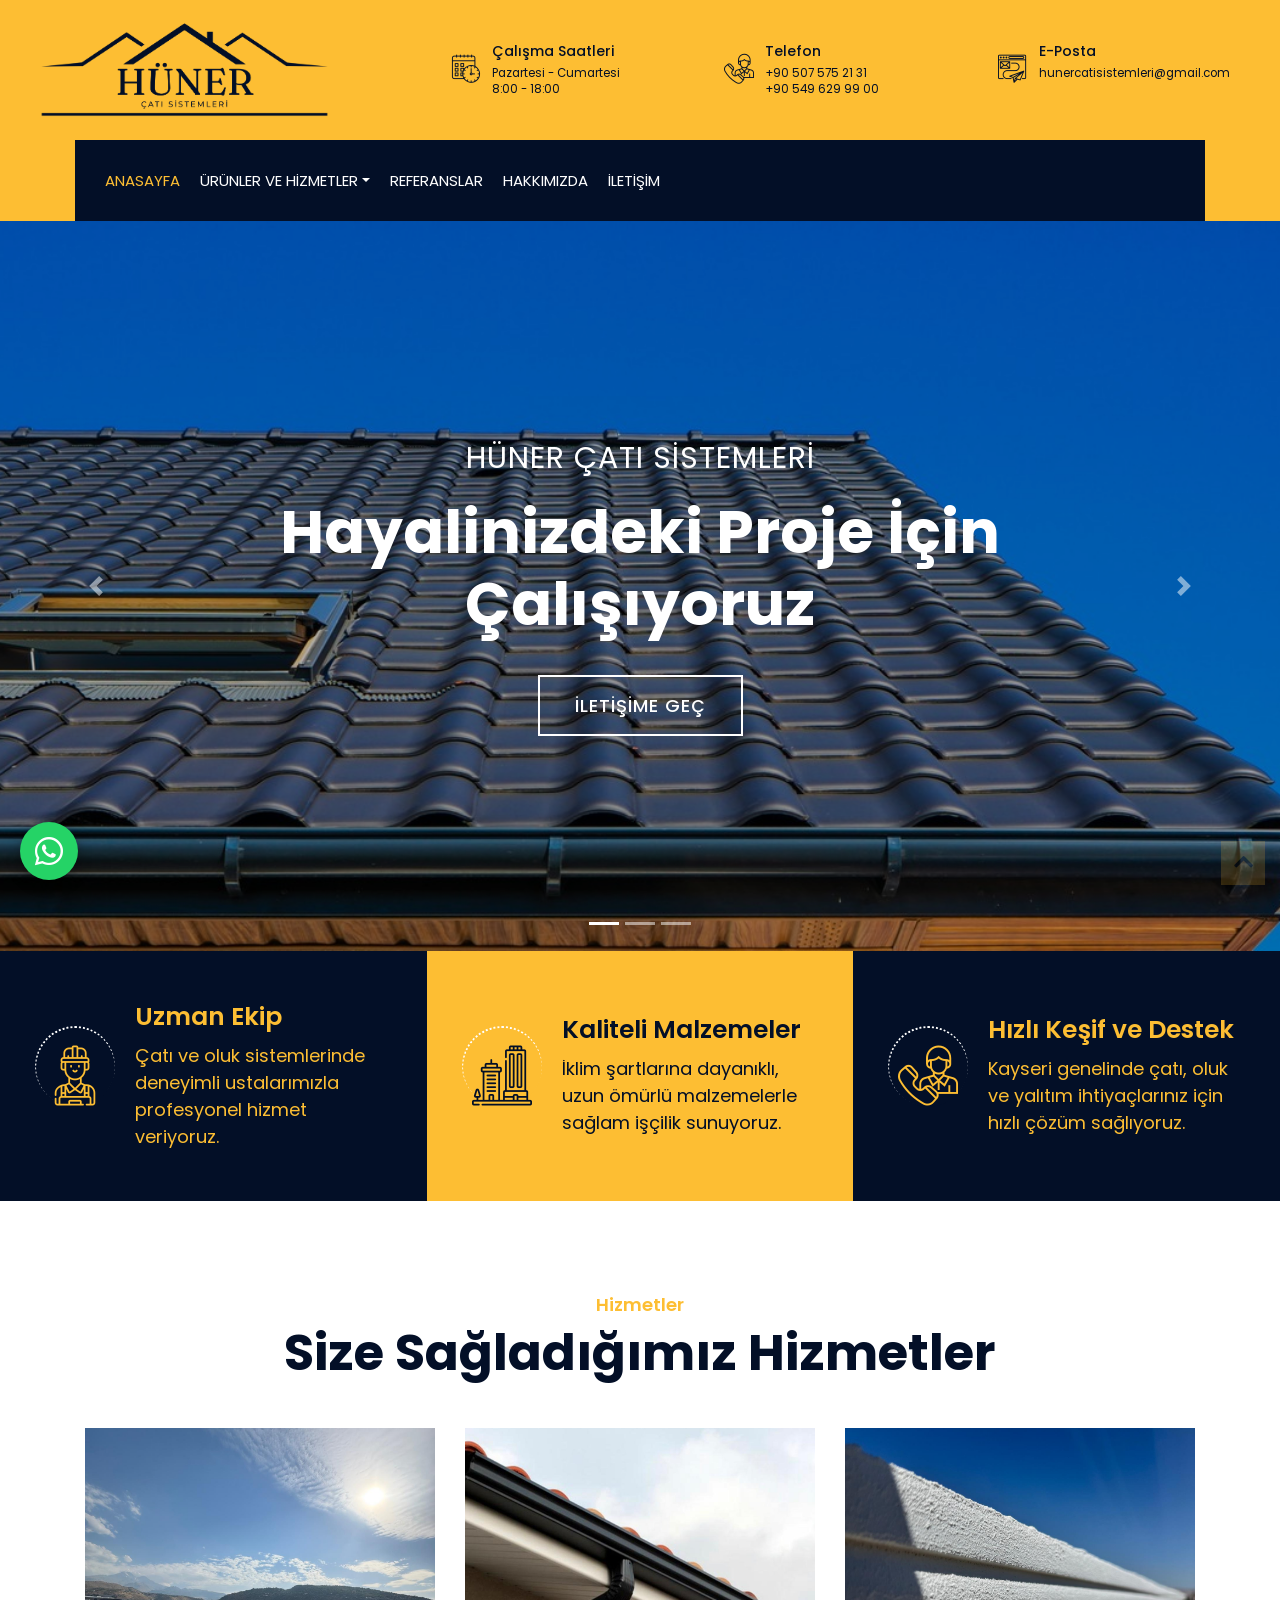
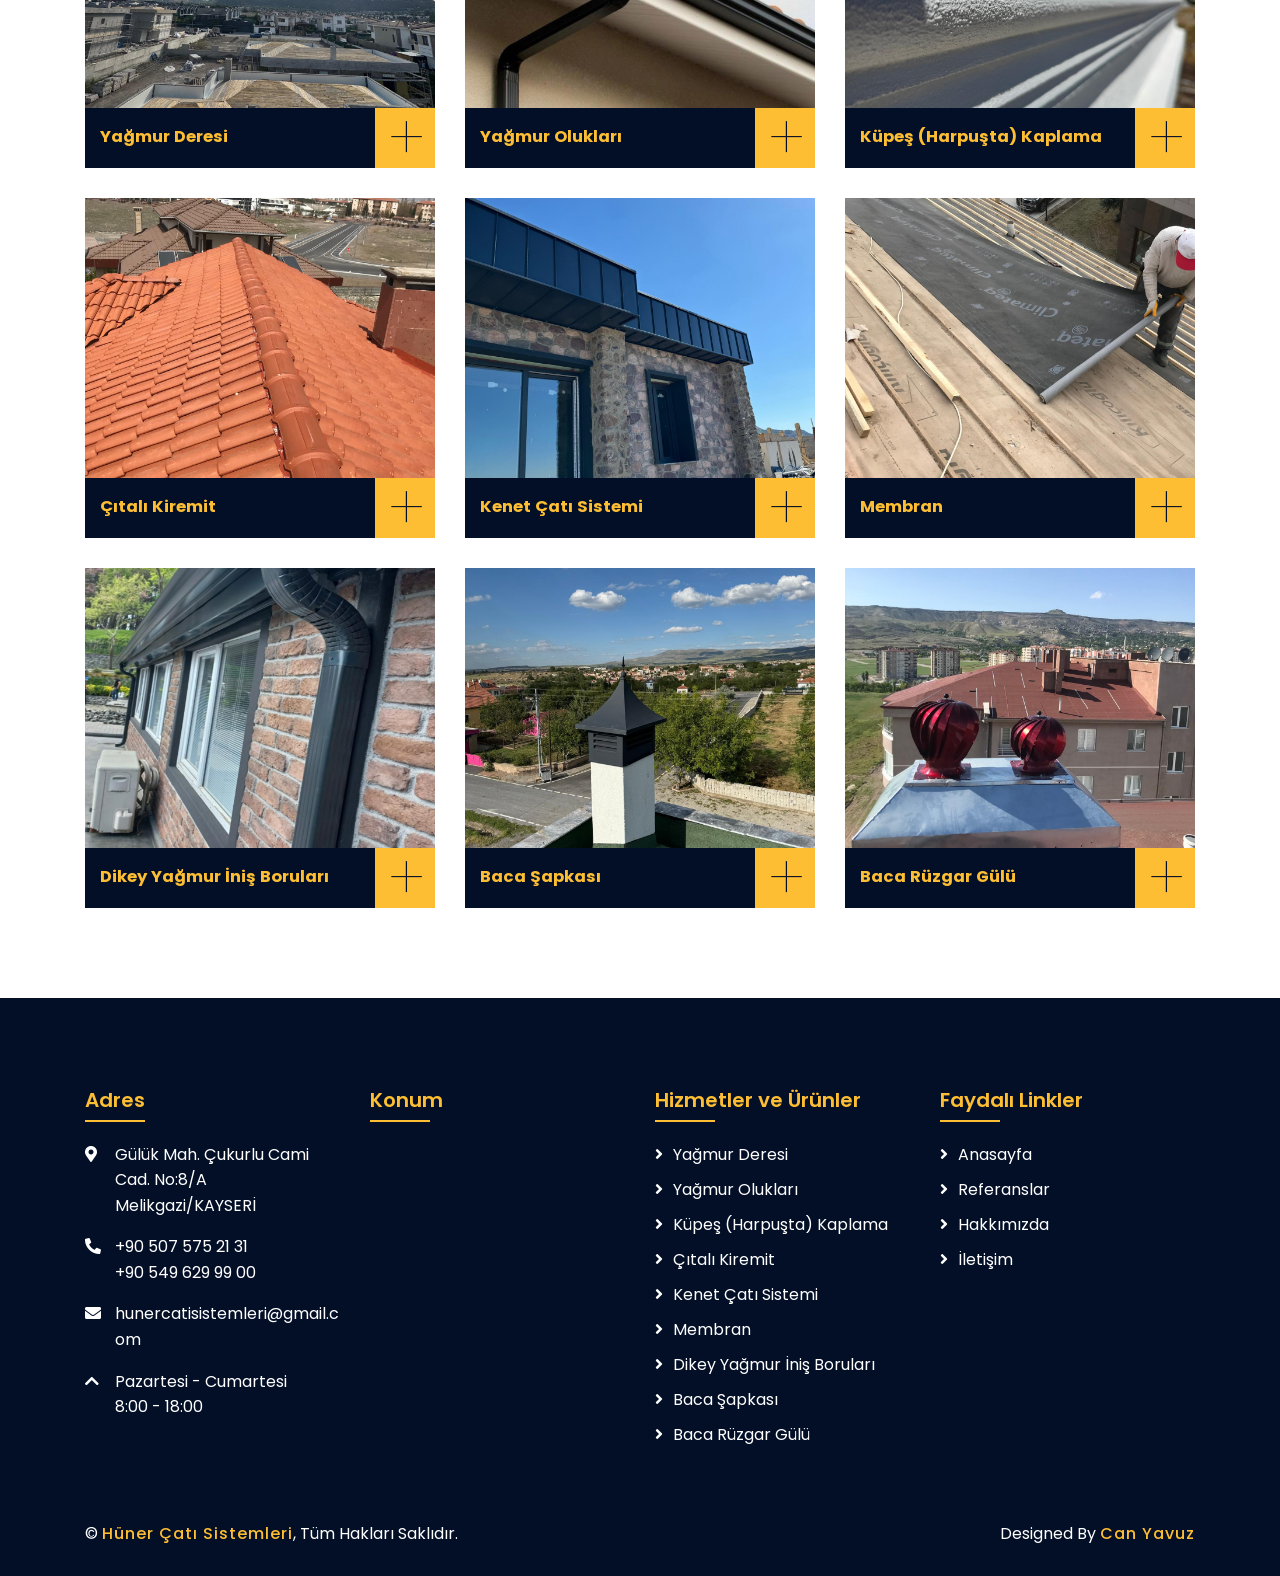
==== commit e486c359: "first" ====
--- a/index.html
+++ b/index.html
@@ -530,6 +530,10 @@
         <!-- Footer End -->
 
         <a href="#" class="back-to-top" aria-label="Yukarı Çık"><i class="fa fa-chevron-up"></i></a>
+        <!-- WhatsApp Sabit Butonu -->
+<a href="https://wa.me/905075752131?text=Merhaba%20H%C3%BCner%20%C3%87at%C4%B1%20Sistemleri%2C%20web%20sitenizden%20ula%C5%9F%C4%B1yorum.%20Hizmetleriniz%20ve%20fiyat%20teklifi%20hakk%C4%B1nda%20bilgi%20alabilir%20miyim%3F" class="whatsapp-float" target="_blank" rel="noopener noreferrer" aria-label="WhatsApp ile İletişime Geç">
+    <i class="fab fa-whatsapp"></i>
+</a>
     </div>
 
     <!-- JavaScript Libraries -->
--- a/css/style.css
+++ b/css/style.css
@@ -1915,138 +1915,84 @@
     padding: 45px 0;
 }
 
-.portfolio #portfolio-flters {
-    padding: 0;
-    margin: -15px 0 25px 0;
-    list-style: none;
-    font-size: 0;
-    text-align: center;
-}
-
-.portfolio #portfolio-flters li,
-.portfolio .load-more .btn {
-    cursor: pointer;
-    display: inline-block;
-    margin: 5px;
-    padding: 8px 15px;
-    color: #030f27;
-    font-size: 14px;
-    font-weight: 500;
-    text-transform: uppercase;
-    border-radius: 0;
-    background: #fdbe33;
-    border: none;
+.portfolio .portfolio-item {
+    margin-bottom: 30px;
+    overflow: hidden;
+}
+
+.portfolio .portfolio-warp {
+    position: relative;
+    width: 100%;
+}
+
+.portfolio .portfolio-img {
+    position: relative;
+    overflow: hidden;
+}
+
+.portfolio .portfolio-img img {
+    width: 100%;
+    height: 260px;
+    object-fit: cover;
     transition: .3s;
-}
-
-.portfolio #portfolio-flters li:hover,
-.portfolio #portfolio-flters li.filter-active {
-    background: #030f27;
-    color: #fdbe33;
-}
-
-.portfolio .load-more {
-    text-align: center;
-}
-
-.portfolio .load-more .btn {
-    padding: 15px 35px;
-    font-size: 16px;
-    transition: .3s;
-}
-
-.portfolio .load-more .btn:hover {
-    color: #fdbe33;
-    background: #030f27;
-}
-
-.portfolio .portfolio-warp {
-    position: relative;
-    width: 100%;
-    text-align: center;
-    margin-bottom: 30px;
-}
-
-.portfolio .portfolio-img {
-    position: relative;
-    overflow: hidden;
-}
-
-.portfolio .portfolio-img img {
-    width: 100%;
-    transition: .3s;
-}
-
-.portfolio .portfolio-item:hover img {
-    transform: scale(1.1);
-}
-
-.portfolio .portfolio-overlay {
-    position: absolute;
-    width: 100%;
-    height: 100%;
-    top: 0;
-    left: 0;
-    padding: 30px;
-    display: flex;
-    align-items: center;
-    justify-content: center;
-    background: rgba(3, 15, 39, .7);
-    transition: .5s;
-    opacity: 0;
-}
-
-.portfolio .portfolio-warp:hover .portfolio-overlay {
-    opacity: 1;
-}
-
-.portfolio .portfolio-overlay p {
-    margin: 0;
-    color: #ffffff;
 }
 
 .portfolio .portfolio-text {
     display: flex;
     align-items: center;
+    justify-content: center !important;
     height: 60px;
     background: #030f27;
     overflow: hidden;
-    white-space: nowrap;
-    text-overflow: ellipsis;
+    padding: 0 12px !important;
+    white-space: normal !important;
 }
 
 .portfolio .portfolio-text h3 {
-    margin: 0;
-    padding: 0 15px 0 25px;
-    width: calc(100% - 60px);
-    font-size: 20px;
+    margin: 0 !important;
+    padding: 0 !important;
+    width: 100% !important;
+    font-size: 18px;
     font-weight: 700;
     color: #fdbe33;
-    text-align: center;
-    overflow: hidden;
-    white-space: nowrap;
-    text-overflow: ellipsis;
-}
-
-.portfolio .portfolio-warp a.btn {
-    width: 60px;
-    height: 60px;
-    padding: 3px 0 0 3px;
-    display: flex;
-    align-items: center;
-    justify-content: center;
-    font-size: 60px;
-    line-height: 60px;
-    font-weight: 100;
-    color: #030f27;
-    background: #ffffff;
-    border-radius: 0;
-    transition: .3s;
-}
-
-.portfolio .portfolio-warp:hover a.btn {
-    color: #ffffff;
-    background: #fdbe33;
+    text-align: center !important;
+    white-space: normal !important;
+    overflow: visible !important;
+    text-overflow: clip !important;
+    line-height: 1.25;
+}
+
+/* Mobil Görünüm (Yan yana 2'li Referans Kartları) */
+@media (max-width: 767.98px) {
+    .portfolio .row {
+        margin-left: -6px;
+        margin-right: -6px;
+    }
+
+    .portfolio .portfolio-item {
+        flex: 0 0 50% !important;
+        max-width: 50% !important;
+        position: relative !important;
+        left: auto !important;
+        top: auto !important;
+        padding-left: 6px;
+        padding-right: 6px;
+        margin-bottom: 12px;
+    }
+
+    .portfolio .portfolio-img img {
+        height: 140px;
+    }
+
+    .portfolio .portfolio-text {
+        height: 48px;
+        padding: 0 6px !important;
+    }
+
+    .portfolio .portfolio-text h3 {
+        font-size: 13px !important;
+        line-height: 1.2;
+    }
 }
 
 
@@ -2377,3 +2323,55 @@
         text-align: center;
     }
 }
+
+/**********************************/
+/***** Sabit WhatsApp Butonu ******/
+/**********************************/
+.whatsapp-float {
+    position: fixed;
+    left: 20px;
+    bottom: 20px;
+    width: 58px;
+    height: 58px;
+    background-color: #25d366;
+    color: #ffffff !important;
+    border-radius: 50%;
+    display: flex;
+    align-items: center;
+    justify-content: center;
+    font-size: 32px;
+    box-shadow: 0 4px 14px rgba(0, 0, 0, 0.35);
+    z-index: 9999;
+    transition: transform 0.25s ease, background-color 0.25s ease;
+    text-decoration: none !important;
+    animation: whatsapp-pulse 2s infinite;
+}
+
+.whatsapp-float:hover {
+    background-color: #1ebe57;
+    color: #ffffff !important;
+    transform: scale(1.08);
+}
+
+@keyframes whatsapp-pulse {
+    0% {
+        box-shadow: 0 0 0 0 rgba(37, 211, 102, 0.6);
+    }
+    70% {
+        box-shadow: 0 0 0 14px rgba(37, 211, 102, 0);
+    }
+    100% {
+        box-shadow: 0 0 0 0 rgba(37, 211, 102, 0);
+    }
+}
+
+/* Mobil ve Küçük Ekranlar İçin Responsive Boyutlandırma */
+@media (max-width: 767.98px) {
+    .whatsapp-float {
+        left: 15px;
+        bottom: 15px;
+        width: 48px;
+        height: 48px;
+        font-size: 26px;
+    }
+}
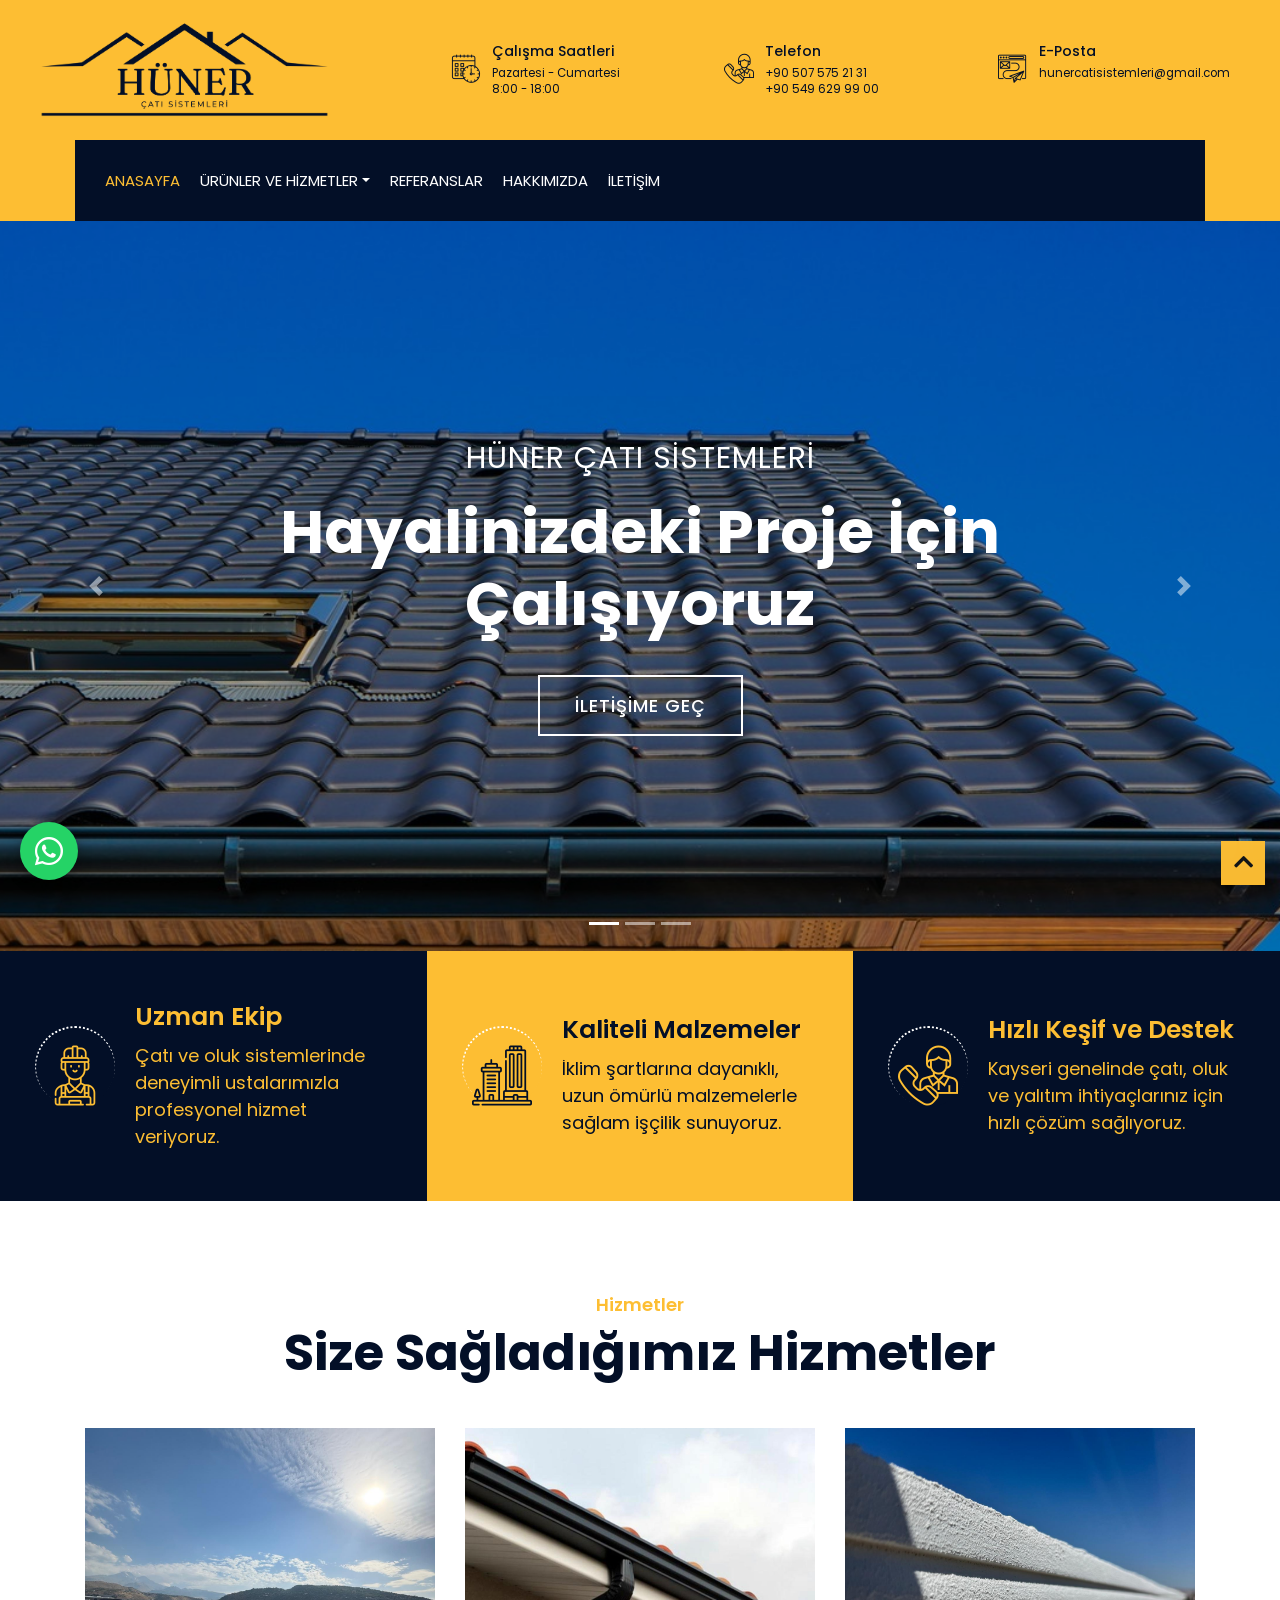
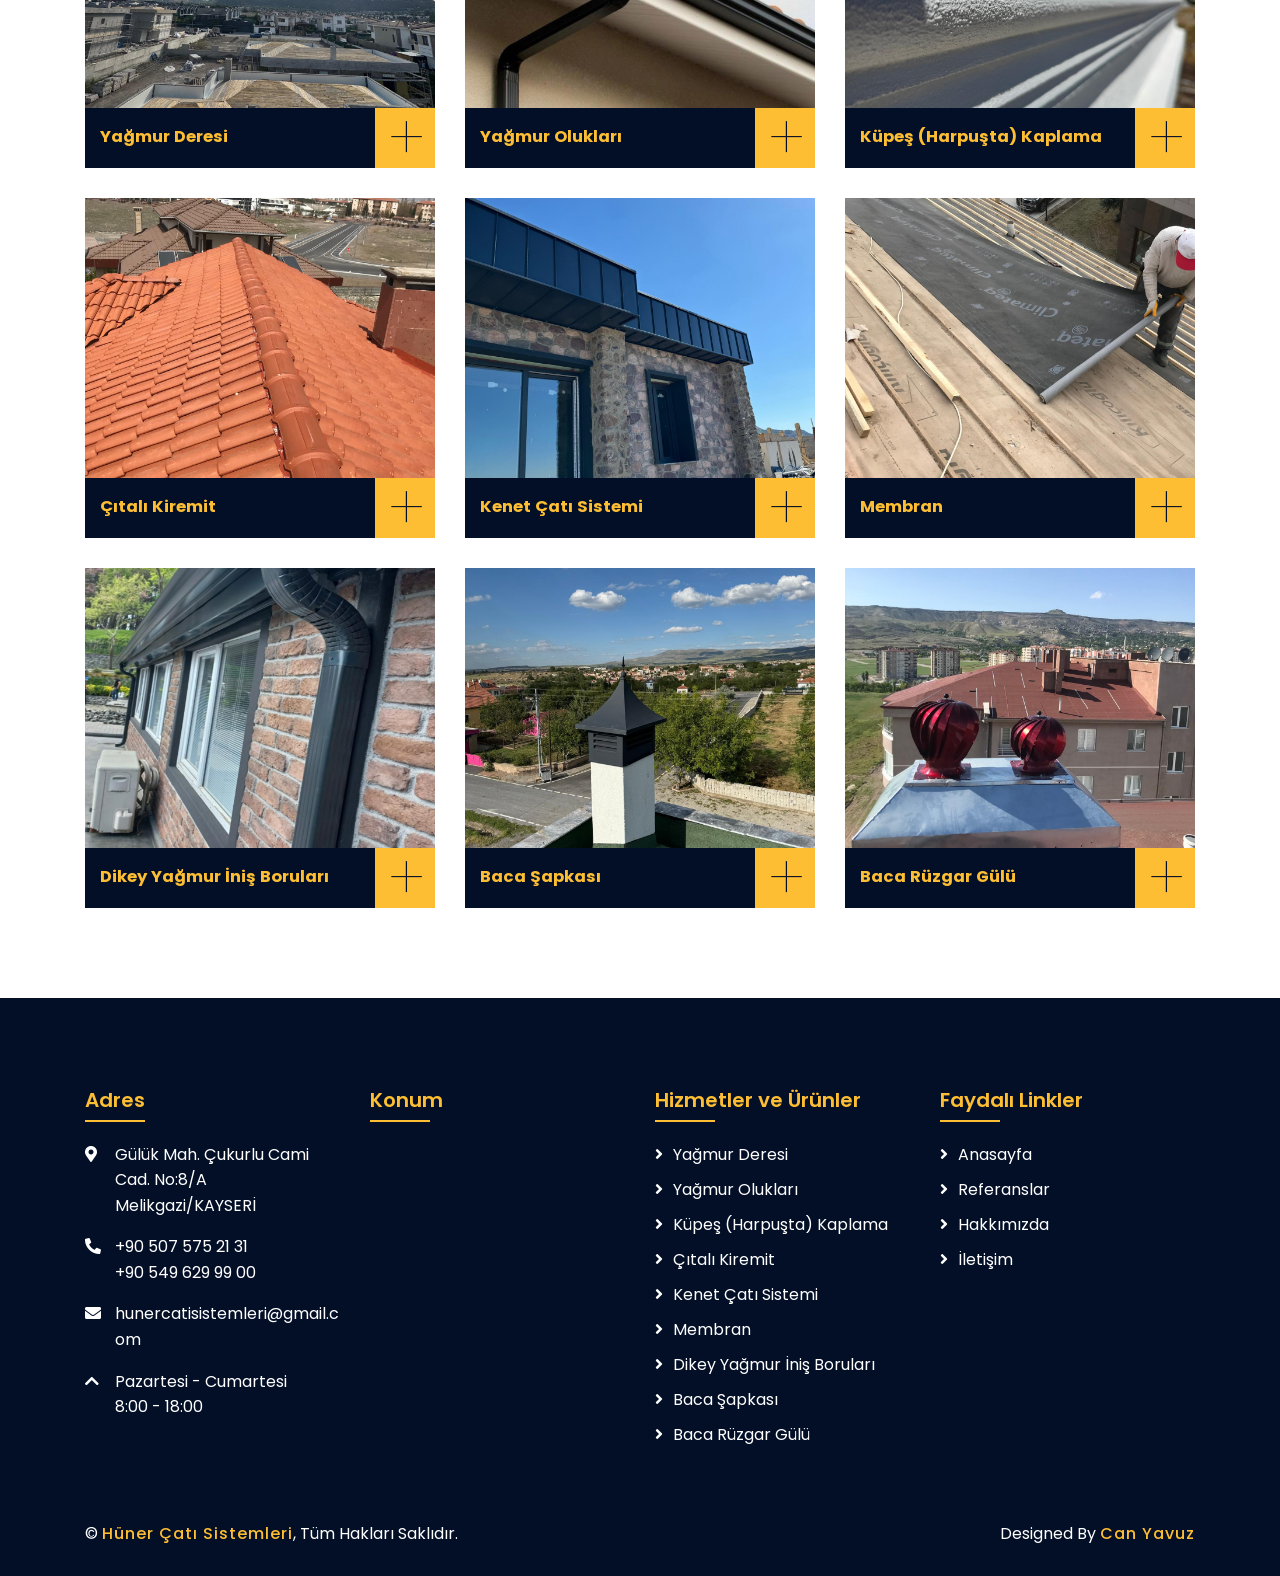
==== commit d981a78a: "s" ====
--- a/index.html
+++ b/index.html
@@ -5,11 +5,15 @@
     <meta charset="utf-8">
     <title>Hüner Çatı Sistemleri | Kayseri Çatı, Yağmur Oluğu ve Kenet Çatı</title>
     <meta content="width=device-width, initial-scale=1.0" name="viewport">
-    <meta content="Kayseri çatı sistemleri, Kayseri yağmur oluğu, çatı yağmur deresi, kenet çatı sistemi, küpeşte harpuşta kaplama, çıtalı kiremit montajı, membran su yalıtımı, dikey yağmur iniş borusu, baca şapkası, baca rüzgar gülü, Melikgazi çatı ustası, Hüner Çatı Sistemleri" name="keywords">
-    <meta content="Kayseri'de uzman çatı sistemleri! Çatı yağmur deresi, eksiz yağmur olukları, kenet çatı, küpeşte (harpuşta) kaplama, çıtalı kiremit, membran yalıtım ve baca şapkası uygulamalarında garantili işçilik." name="description">
+    <meta
+        content="Kayseri çatı sistemleri, Kayseri yağmur oluğu, çatı yağmur deresi, kenet çatı sistemi, küpeşte harpuşta kaplama, çıtalı kiremit montajı, membran su yalıtımı, dikey yağmur iniş borusu, baca şapkası, baca rüzgar gülü, Melikgazi çatı ustası, Hüner Çatı Sistemleri"
+        name="keywords">
+    <meta
+        content="Kayseri'de uzman çatı sistemleri! Çatı yağmur deresi, eksiz yağmur olukları, kenet çatı, küpeşte (harpuşta) kaplama, çıtalı kiremit, membran yalıtım ve baca şapkası uygulamalarında garantili işçilik."
+        name="description">
     <meta name="author" content="Hüner Çatı Sistemleri">
     <meta name="robots" content="index, follow, max-image-preview:large, max-snippet:-1, max-video-preview:-1">
-    
+
     <!-- Yerel SEO (Geo Meta Etiketleri - Kayseri) -->
     <meta name="geo.region" content="TR-38">
     <meta name="geo.placename" content="Melikgazi, Kayseri">
@@ -24,14 +28,16 @@
     <meta property="og:locale" content="tr_TR">
     <meta property="og:site_name" content="Hüner Çatı Sistemleri">
     <meta property="og:title" content="Hüner Çatı Sistemleri | Kayseri Çatı ve Oluk Çözümleri">
-    <meta property="og:description" content="Kayseri'de yağmur deresi, yağmur olukları, kenet çatı, küpeşte kaplama, kiremit, membran ve baca sistemlerinde sağlam ve güvenilir işçilik.">
+    <meta property="og:description"
+        content="Kayseri'de yağmur deresi, yağmur olukları, kenet çatı, küpeşte kaplama, kiremit, membran ve baca sistemlerinde sağlam ve güvenilir işçilik.">
     <meta property="og:url" content="https://www.hunercatisistemleri.com/">
     <meta property="og:image" content="img/logo.png">
 
     <!-- Twitter Card Etiketleri -->
     <meta name="twitter:card" content="summary_large_image">
     <meta name="twitter:title" content="Hüner Çatı Sistemleri | Kayseri">
-    <meta name="twitter:description" content="Kayseri'de profesyonel çatı sistemleri, yağmur olukları, kenet çatı ve su yalıtım uygulamaları.">
+    <meta name="twitter:description"
+        content="Kayseri'de profesyonel çatı sistemleri, yağmur olukları, kenet çatı ve su yalıtım uygulamaları.">
     <meta name="twitter:image" content="img/logo.png">
 
     <!-- Schema.org JSON-LD: Google İçin Yerel İşletme ve Hizmet Yapısal Verisi (En Kritik SEO Kodu) -->
@@ -95,19 +101,19 @@
     </script>
 
     <!-- Google Analytics (GA4) Kodu -->
-    <script async src="https://www.googletagmanager.com/gtag/js?id=G-XXXXXXXXXX"></script>
+    <script async src="https://www.googletagmanager.com/gtm.js?id=GTM-W89NHJRW"></script>
     <script>
         window.dataLayer = window.dataLayer || [];
-        function gtag(){dataLayer.push(arguments);}
+        function gtag() { dataLayer.push(arguments); }
         gtag('js', new Date());
-        gtag('config', 'G-XXXXXXXXXX');
     </script>
 
     <!-- Favicon -->
     <link href="img/favicon-32x32.png" rel="icon">
 
     <!-- Google Font -->
-    <link href="https://fonts.googleapis.com/css2?family=Poppins:wght@100;200;300;400;500;600;700;800;900&display=swap" rel="stylesheet">
+    <link href="https://fonts.googleapis.com/css2?family=Poppins:wght@100;200;300;400;500;600;700;800;900&display=swap"
+        rel="stylesheet">
 
     <!-- CSS Libraries -->
     <link href="https://stackpath.bootstrapcdn.com/bootstrap/4.4.1/css/bootstrap.min.css" rel="stylesheet">
@@ -169,7 +175,8 @@
                                     </div>
                                     <div class="top-bar-text">
                                         <h3>E-Posta</h3>
-                                        <p><a href="mailto:hunercatisistemleri@gmail.com" style="color: inherit;">hunercatisistemleri@gmail.com</a></p>
+                                        <p><a href="mailto:hunercatisistemleri@gmail.com"
+                                                style="color: inherit;">hunercatisistemleri@gmail.com</a></p>
                                         <p>ㅤ</p>
                                     </div>
                                 </div>
@@ -186,7 +193,8 @@
             <div class="container-fluid">
                 <nav class="navbar navbar-expand-lg bg-dark navbar-dark" aria-label="Ana Menü">
                     <a href="index.html" class="navbar-brand">MENÜ</a>
-                    <button type="button" class="navbar-toggler" data-toggle="collapse" data-target="#navbarCollapse" aria-label="Menüyü Aç">
+                    <button type="button" class="navbar-toggler" data-toggle="collapse" data-target="#navbarCollapse"
+                        aria-label="Menüyü Aç">
                         <span class="navbar-toggler-icon"></span>
                     </button>
 
@@ -194,7 +202,8 @@
                         <div class="navbar-nav mr-auto">
                             <a href="index.html" class="nav-item nav-link active">ANASAYFA</a>
                             <div class="nav-item dropdown">
-                                <a href="#" class="nav-link dropdown-toggle" data-toggle="dropdown">ÜRÜNLER VE HİZMETLER</a>
+                                <a href="#" class="nav-link dropdown-toggle" data-toggle="dropdown">ÜRÜNLER VE
+                                    HİZMETLER</a>
                                 <div class="dropdown-menu">
                                     <a href="blog.html" class="dropdown-item">Çatı Yağmur Deresi</a>
                                     <a href="single.html" class="dropdown-item">Çatı Yağmur Olukları</a>
@@ -299,7 +308,8 @@
                             </div>
                             <div class="feature-text">
                                 <h3>Hızlı Keşif ve Destek</h3>
-                                <p>Kayseri genelinde çatı, oluk ve yalıtım ihtiyaçlarınız için hızlı çözüm sağlıyoruz.</p>
+                                <p>Kayseri genelinde çatı, oluk ve yalıtım ihtiyaçlarınız için hızlı çözüm sağlıyoruz.
+                                </p>
                             </div>
                         </div>
                     </div>
@@ -320,144 +330,172 @@
                     <div class="col-6 col-md-6 col-lg-4 wow fadeInUp" data-wow-delay="0.1s">
                         <div class="service-item">
                             <div class="service-img">
-                                <img src="img/anasayfa/yagmurderesi.jpeg" alt="Kayseri Çatı Yağmur Deresi İmalat ve Montajı" loading="lazy">
-                                <div class="service-overlay">
-                                    <p>
-                                        Çatı sularının sızıntı yapmadan tahliye edilmesi için binanıza özel ölçülerde, paslanmaz ve uzun ömürlü yağmur deresi imalatı ve montajı yapıyoruz.
+                                <img src="img/anasayfa/yagmurderesi.jpeg"
+                                    alt="Kayseri Çatı Yağmur Deresi İmalat ve Montajı" loading="lazy">
+                                <div class="service-overlay">
+                                    <p>
+                                        Çatı sularının sızıntı yapmadan tahliye edilmesi için binanıza özel ölçülerde,
+                                        paslanmaz ve uzun ömürlü yağmur deresi imalatı ve montajı yapıyoruz.
                                     </p>
                                 </div>
                             </div>
                             <div class="service-text">
                                 <h3>Yağmur Deresi</h3>
-                                <a class="btn" href="img/anasayfa/yagmurderesi.jpeg" data-lightbox="service" aria-label="Yağmur Deresi Görselini Büyüt">+</a>
+                                <a class="btn" href="img/anasayfa/yagmurderesi.jpeg" data-lightbox="service"
+                                    aria-label="Yağmur Deresi Görselini Büyüt">+</a>
                             </div>
                         </div>
                     </div>
                     <div class="col-6 col-md-6 col-lg-4 wow fadeInUp" data-wow-delay="0.2s">
                         <div class="service-item">
                             <div class="service-img">
-                                <img src="img/anasayfa/yagmurolugu.jpeg" alt="Kayseri Eksiz Çatı Yağmur Olukları" loading="lazy">
-                                <div class="service-overlay">
-                                    <p>
-                                        Yağmur ve kar sularını bina cephesine zarar vermeden uzaklaştıran, estetik ve dayanıklı çatı yağmur oluğu sistemleri kuruyoruz.
+                                <img src="img/anasayfa/yagmurolugu.jpeg" alt="Kayseri Eksiz Çatı Yağmur Olukları"
+                                    loading="lazy">
+                                <div class="service-overlay">
+                                    <p>
+                                        Yağmur ve kar sularını bina cephesine zarar vermeden uzaklaştıran, estetik ve
+                                        dayanıklı çatı yağmur oluğu sistemleri kuruyoruz.
                                     </p>
                                 </div>
                             </div>
                             <div class="service-text">
                                 <h3>Yağmur Olukları</h3>
-                                <a class="btn" href="img/anasayfa/yagmurolugu.jpeg" data-lightbox="service" aria-label="Yağmur Olukları Görselini Büyüt">+</a>
+                                <a class="btn" href="img/anasayfa/yagmurolugu.jpeg" data-lightbox="service"
+                                    aria-label="Yağmur Olukları Görselini Büyüt">+</a>
                             </div>
                         </div>
                     </div>
                     <div class="col-6 col-md-6 col-lg-4 wow fadeInUp" data-wow-delay="0.3s">
                         <div class="service-item">
                             <div class="service-img">
-                                <img src="img/anasayfa/kupestekaplama.jpeg" alt="Kayseri Küpeş Harpuşta Parapet Kaplama" loading="lazy">
-                                <div class="service-overlay">
-                                    <p>
-                                        Parapet ve teras duvarlarınızı yağmur ile don etkisinden koruyan, sızdırmaz ve estetik sac küpeşte (harpuşta) kaplama uygulamaları gerçekleştiriyoruz.
+                                <img src="img/anasayfa/kupestekaplama.jpeg" alt="Kayseri Küpeş Harpuşta Parapet Kaplama"
+                                    loading="lazy">
+                                <div class="service-overlay">
+                                    <p>
+                                        Parapet ve teras duvarlarınızı yağmur ile don etkisinden koruyan, sızdırmaz ve
+                                        estetik sac küpeşte (harpuşta) kaplama uygulamaları gerçekleştiriyoruz.
                                     </p>
                                 </div>
                             </div>
                             <div class="service-text">
                                 <h3>Küpeş (Harpuşta) Kaplama</h3>
-                                <a class="btn" href="img/anasayfa/kupestekaplama.jpeg" data-lightbox="service" aria-label="Küpeş Kaplama Görselini Büyüt">+</a>
+                                <a class="btn" href="img/anasayfa/kupestekaplama.jpeg" data-lightbox="service"
+                                    aria-label="Küpeş Kaplama Görselini Büyüt">+</a>
                             </div>
                         </div>
                     </div>
                     <div class="col-6 col-md-6 col-lg-4 wow fadeInUp" data-wow-delay="0.4s">
                         <div class="service-item">
                             <div class="service-img">
-                                <img src="img/anasayfa/citalikiremit.jpeg" alt="Kayseri Çıtalı Kiremit Satış ve Çatı Aktarma" loading="lazy">
-                                <div class="service-overlay">
-                                    <p>
-                                        Yüksek mukavemetli çıtalı kiremit satışı ve uzman çatı ustalarımızla rüzgara, kara ve suya dayanıklı profesyonel kiremit montajı sunuyoruz.
+                                <img src="img/anasayfa/citalikiremit.jpeg"
+                                    alt="Kayseri Çıtalı Kiremit Satış ve Çatı Aktarma" loading="lazy">
+                                <div class="service-overlay">
+                                    <p>
+                                        Yüksek mukavemetli çıtalı kiremit satışı ve uzman çatı ustalarımızla rüzgara,
+                                        kara ve suya dayanıklı profesyonel kiremit montajı sunuyoruz.
                                     </p>
                                 </div>
                             </div>
                             <div class="service-text">
                                 <h3>Çıtalı Kiremit</h3>
-                                <a class="btn" href="img/anasayfa/citalikiremit.jpeg" data-lightbox="service" aria-label="Çıtalı Kiremit Görselini Büyüt">+</a>
+                                <a class="btn" href="img/anasayfa/citalikiremit.jpeg" data-lightbox="service"
+                                    aria-label="Çıtalı Kiremit Görselini Büyüt">+</a>
                             </div>
                         </div>
                     </div>
                     <div class="col-6 col-md-6 col-lg-4 wow fadeInUp" data-wow-delay="0.5s">
                         <div class="service-item">
                             <div class="service-img">
-                                <img src="img/anasayfa/kenetcatisistemi.jpeg" alt="Kayseri Kenet Çatı Sistemi Uygulaması" loading="lazy">
-                                <div class="service-overlay">
-                                    <p>
-                                        Deliksiz montaj teknolojisiyle %100 su sızdırmazlığı sağlayan, modern görünümlü ve zorlu hava koşullarına tam dayanıklı kenet çatı sistemleri uyguluyoruz.
+                                <img src="img/anasayfa/kenetcatisistemi.jpeg"
+                                    alt="Kayseri Kenet Çatı Sistemi Uygulaması" loading="lazy">
+                                <div class="service-overlay">
+                                    <p>
+                                        Deliksiz montaj teknolojisiyle %100 su sızdırmazlığı sağlayan, modern görünümlü
+                                        ve zorlu hava koşullarına tam dayanıklı kenet çatı sistemleri uyguluyoruz.
                                     </p>
                                 </div>
                             </div>
                             <div class="service-text">
                                 <h3>Kenet Çatı Sistemi</h3>
-                                <a class="btn" href="img/anasayfa/kenetcatisistemi.jpeg" data-lightbox="service" aria-label="Kenet Çatı Sistemi Görselini Büyüt">+</a>
+                                <a class="btn" href="img/anasayfa/kenetcatisistemi.jpeg" data-lightbox="service"
+                                    aria-label="Kenet Çatı Sistemi Görselini Büyüt">+</a>
                             </div>
                         </div>
                     </div>
                     <div class="col-6 col-md-6 col-lg-4 wow fadeInUp" data-wow-delay="0.6s">
                         <div class="service-item">
                             <div class="service-img">
-                                <img src="img/anasayfa/membran.jpeg" alt="Kayseri Çatı Membran Su Yalıtımı" loading="lazy">
-                                <div class="service-overlay">
-                                    <p>
-                                        Çatı ve teraslarda su sızıntılarını kalıcı olarak önleyen kaliteli membran satışı ve profesyonel su yalıtım uygulamaları yapıyoruz.
+                                <img src="img/anasayfa/membran.jpeg" alt="Kayseri Çatı Membran Su Yalıtımı"
+                                    loading="lazy">
+                                <div class="service-overlay">
+                                    <p>
+                                        Çatı ve teraslarda su sızıntılarını kalıcı olarak önleyen kaliteli membran
+                                        satışı ve profesyonel su yalıtım uygulamaları yapıyoruz.
                                     </p>
                                 </div>
                             </div>
                             <div class="service-text">
                                 <h3>Membran</h3>
-                                <a class="btn" href="img/anasayfa/membran.jpeg" data-lightbox="service" aria-label="Membran Görselini Büyüt">+</a>
+                                <a class="btn" href="img/anasayfa/membran.jpeg" data-lightbox="service"
+                                    aria-label="Membran Görselini Büyüt">+</a>
                             </div>
                         </div>
                     </div>
                     <div class="col-6 col-md-6 col-lg-4 wow fadeInUp" data-wow-delay="0.6s">
                         <div class="service-item">
                             <div class="service-img">
-                                <img src="img/anasayfa/yagmurinisborusu.jpeg" alt="Kayseri Dikey Yağmur İniş Boruları Montajı" loading="lazy">
-                                <div class="service-overlay">
-                                    <p>
-                                        Çatı oluklarından gelen yağmur suyunu güvenli şekilde zemine indiren, bina dış cephesiyle uyumlu dikey yağmur iniş borusu montajı sağlıyoruz.
+                                <img src="img/anasayfa/yagmurinisborusu.jpeg"
+                                    alt="Kayseri Dikey Yağmur İniş Boruları Montajı" loading="lazy">
+                                <div class="service-overlay">
+                                    <p>
+                                        Çatı oluklarından gelen yağmur suyunu güvenli şekilde zemine indiren, bina dış
+                                        cephesiyle uyumlu dikey yağmur iniş borusu montajı sağlıyoruz.
                                     </p>
                                 </div>
                             </div>
                             <div class="service-text">
                                 <h3>Dikey Yağmur İniş Boruları</h3>
-                                <a class="btn" href="img/anasayfa/yagmurinisborusu.jpeg" data-lightbox="service" aria-label="Dikey Yağmur İniş Boruları Görselini Büyüt">+</a>
+                                <a class="btn" href="img/anasayfa/yagmurinisborusu.jpeg" data-lightbox="service"
+                                    aria-label="Dikey Yağmur İniş Boruları Görselini Büyüt">+</a>
                             </div>
                         </div>
                     </div>
                     <div class="col-6 col-md-6 col-lg-4 wow fadeInUp" data-wow-delay="0.6s">
                         <div class="service-item">
                             <div class="service-img">
-                                <img src="img/anasayfa/bacasapkasi.jpeg" alt="Kayseri Baca Şapkası İmalat ve Montajı" loading="lazy">
-                                <div class="service-overlay">
-                                    <p>
-                                        Bacalarınızı yağmur, kar ve kuş girişine karşı koruyan, lodos etkisini azaltarak çekişi düzenleyen dayanıklı baca şapkası imalatı ve montajı yapıyoruz.
+                                <img src="img/anasayfa/bacasapkasi.jpeg" alt="Kayseri Baca Şapkası İmalat ve Montajı"
+                                    loading="lazy">
+                                <div class="service-overlay">
+                                    <p>
+                                        Bacalarınızı yağmur, kar ve kuş girişine karşı koruyan, lodos etkisini azaltarak
+                                        çekişi düzenleyen dayanıklı baca şapkası imalatı ve montajı yapıyoruz.
                                     </p>
                                 </div>
                             </div>
                             <div class="service-text">
                                 <h3>Baca Şapkası</h3>
-                                <a class="btn" href="img/anasayfa/bacasapkasi.jpeg" data-lightbox="service" aria-label="Baca Şapkası Görselini Büyüt">+</a>
+                                <a class="btn" href="img/anasayfa/bacasapkasi.jpeg" data-lightbox="service"
+                                    aria-label="Baca Şapkası Görselini Büyüt">+</a>
                             </div>
                         </div>
                     </div>
                     <div class="col-6 col-md-6 col-lg-4 wow fadeInUp" data-wow-delay="0.6s">
                         <div class="service-item">
                             <div class="service-img">
-                                <img src="img/anasayfa/ruzgargulu.jpeg" alt="Kayseri Döner Baca Rüzgar Gülü" loading="lazy">
-                                <div class="service-overlay">
-                                    <p>
-                                        Rüzgar enerjisiyle dönerek baca çekişini güçlendiren, duman geri tepmesini önleyen ve havalandırmayı artıran paslanmaz baca rüzgar gülü sistemleri kuruyoruz.
+                                <img src="img/anasayfa/ruzgargulu.jpeg" alt="Kayseri Döner Baca Rüzgar Gülü"
+                                    loading="lazy">
+                                <div class="service-overlay">
+                                    <p>
+                                        Rüzgar enerjisiyle dönerek baca çekişini güçlendiren, duman geri tepmesini
+                                        önleyen ve havalandırmayı artıran paslanmaz baca rüzgar gülü sistemleri
+                                        kuruyoruz.
                                     </p>
                                 </div>
                             </div>
                             <div class="service-text">
                                 <h3>Baca Rüzgar Gülü</h3>
-                                <a class="btn" href="img/anasayfa/ruzgargulu.jpeg" data-lightbox="service" aria-label="Baca Rüzgar Gülü Görselini Büyüt">+</a>
+                                <a class="btn" href="img/anasayfa/ruzgargulu.jpeg" data-lightbox="service"
+                                    aria-label="Baca Rüzgar Gülü Görselini Büyüt">+</a>
                             </div>
                         </div>
                     </div>
@@ -474,9 +512,13 @@
                     <div class="col-md-6 col-lg-3">
                         <div class="footer-contact">
                             <h2>Adres</h2>
-                            <p><i class="fa fa-map-marker-alt"></i><span>Gülük Mah. Çukurlu Cami Cad. No:8/A Melikgazi/KAYSERİ</span></p>
-                            <p><i class="fa fa-phone-alt"></i><span><a href="tel:+905075752131" style="color: inherit;">+90 507 575 21 31</a><br><a href="tel:+905496299900" style="color: inherit;">+90 549 629 99 00</a></span></p>
-                            <p><i class="fa fa-envelope"></i><span><a href="mailto:hunercatisistemleri@gmail.com" style="color: inherit;">hunercatisistemleri@gmail.com</a></span></p>
+                            <p><i class="fa fa-map-marker-alt"></i><span>Gülük Mah. Çukurlu Cami Cad. No:8/A
+                                    Melikgazi/KAYSERİ</span></p>
+                            <p><i class="fa fa-phone-alt"></i><span><a href="tel:+905075752131"
+                                        style="color: inherit;">+90 507 575 21 31</a><br><a href="tel:+905496299900"
+                                        style="color: inherit;">+90 549 629 99 00</a></span></p>
+                            <p><i class="fa fa-envelope"></i><span><a href="mailto:hunercatisistemleri@gmail.com"
+                                        style="color: inherit;">hunercatisistemleri@gmail.com</a></span></p>
                             <p><i class="fa fa-chevron-up"></i><span>Pazartesi - Cumartesi <br> 8:00 - 18:00</span></p>
                         </div>
                     </div>
@@ -531,9 +573,10 @@
 
         <a href="#" class="back-to-top" aria-label="Yukarı Çık"><i class="fa fa-chevron-up"></i></a>
         <!-- WhatsApp Sabit Butonu -->
-<a href="https://wa.me/905075752131?text=Merhaba%20H%C3%BCner%20%C3%87at%C4%B1%20Sistemleri%2C%20web%20sitenizden%20ula%C5%9F%C4%B1yorum.%20Hizmetleriniz%20ve%20fiyat%20teklifi%20hakk%C4%B1nda%20bilgi%20alabilir%20miyim%3F" class="whatsapp-float" target="_blank" rel="noopener noreferrer" aria-label="WhatsApp ile İletişime Geç">
-    <i class="fab fa-whatsapp"></i>
-</a>
+        <a href="https://wa.me/905075752131?text=Merhaba%20H%C3%BCner%20%C3%87at%C4%B1%20Sistemleri%2C%20web%20sitenizden%20ula%C5%9F%C4%B1yorum.%20Hizmetleriniz%20ve%20fiyat%20teklifi%20hakk%C4%B1nda%20bilgi%20alabilir%20miyim%3F"
+            class="whatsapp-float" target="_blank" rel="noopener noreferrer" aria-label="WhatsApp ile İletişime Geç">
+            <i class="fab fa-whatsapp"></i>
+        </a>
     </div>
 
     <!-- JavaScript Libraries -->
--- a/css/style.css
+++ b/css/style.css
@@ -9,10 +9,10 @@
 }
 
 h1,
-h2, 
-h3, 
+h2,
+h3,
 h4,
-h5, 
+h5,
 h6 {
     color: #030f27;
 }
@@ -37,7 +37,8 @@
 .wrapper {
     position: relative;
     width: 100%;
-    max-width: 100%; /* 1366px sınırını kaldırır, siteyi tam ekran yapar */
+    max-width: 100%;
+    /* 1366px sınırını kaldırır, siteyi tam ekran yapar */
     margin: 0 auto;
     background: #ffffff;
 }
@@ -228,7 +229,8 @@
 
 .nav-bar .dropdown-menu {
     margin-top: 0 !important;
-    top: calc(100% - 2px); /* Boşluğu kapatarak yanıp sönmeyi engeller */
+    top: calc(100% - 2px);
+    /* Boşluğu kapatarak yanıp sönmeyi engeller */
     border: 0;
     border-top: 3px solid #fdbe33;
     border-radius: 0 0 4px 4px;
@@ -275,19 +277,19 @@
     .nav-bar {
         padding: 0 75px;
     }
-    
+
     .nav-bar.nav-sticky {
         padding: 0;
     }
-    
+
     .nav-bar .navbar {
         padding: 20px;
     }
-    
+
     .nav-bar .navbar-brand {
         display: none;
     }
-    
+
     .nav-bar a.nav-link {
         padding: 8px 15px;
         font-size: 15px;
@@ -304,15 +306,15 @@
     .nav-bar .navbar {
         padding: 15px;
     }
-    
+
     .nav-bar a.nav-link {
         padding: 5px;
     }
-    
+
     .nav-bar .dropdown-menu {
         box-shadow: none;
     }
-    
+
     .nav-bar .btn {
         display: none;
     }
@@ -405,11 +407,11 @@
         font-size: 40px;
         font-weight: 700;
     }
-    
+
     .carousel .carousel-caption p {
         font-size: 20px;
     }
-    
+
     .carousel .carousel-caption .btn {
         padding: 12px 30px;
         font-size: 18px;
@@ -423,11 +425,11 @@
         font-size: 30px;
         font-weight: 500;
     }
-    
+
     .carousel .carousel-caption p {
         font-size: 16px;
     }
-    
+
     .carousel .carousel-caption .btn {
         padding: 10px 25px;
         font-size: 16px;
@@ -502,11 +504,11 @@
     .page-header {
         padding: 60px 0;
     }
-    
+
     .page-header h2 {
         font-size: 45px;
     }
-    
+
     .page-header a {
         font-size: 20px;
     }
@@ -516,11 +518,11 @@
     .page-header {
         padding: 45px 0;
     }
-    
+
     .page-header h2 {
         font-size: 35px;
     }
-    
+
     .page-header a {
         font-size: 18px;
     }
@@ -568,7 +570,7 @@
 .feature .col-md-12 {
     background: #030f27;
 }
-    
+
 .feature .col-md-12:nth-child(2n) {
     color: #030f27;
     background: #fdbe33;
@@ -844,12 +846,14 @@
     margin: 0;
     padding: 0 10px 0 15px;
     width: calc(100% - 60px);
-    font-size: 16.5px; /* Uzun başlıkların tek satıra sığmasını sağlar */
+    font-size: 16.5px;
+    /* Uzun başlıkların tek satıra sığmasını sağlar */
     line-height: 1.25;
     font-weight: 700;
     color: #fdbe33;
     text-align: left;
-    white-space: normal; /* Kesilmek yerine gerekirse 2 satıra iner */
+    white-space: normal;
+    /* Kesilmek yerine gerekirse 2 satıra iner */
 }
 
 .service .service-item a.btn {
@@ -879,7 +883,7 @@
         margin-right: -6px;
     }
 
-    .service .row > [class*="col-"] {
+    .service .row>[class*="col-"] {
         flex: 0 0 50%;
         max-width: 50%;
         padding-left: 6px;
@@ -1017,14 +1021,15 @@
 }
 
 @keyframes pulse-border {
-  0% {
-    transform: translateX(-50%) translateY(-50%) translateZ(0) scale(1);
-    opacity: 1;
-  }
-  100% {
-    transform: translateX(-50%) translateY(-50%) translateZ(0) scale(1.5);
-    opacity: 0;
-  }
+    0% {
+        transform: translateX(-50%) translateY(-50%) translateZ(0) scale(1);
+        opacity: 1;
+    }
+
+    100% {
+        transform: translateX(-50%) translateY(-50%) translateZ(0) scale(1.5);
+        opacity: 0;
+    }
 }
 
 #videoModal .modal-dialog {
@@ -1187,12 +1192,12 @@
     .faqs .row::after {
         display: none;
     }
-    
+
     .faqs #accordion-1,
     .faqs #accordion-2 {
         padding: 0;
     }
-    
+
     .faqs #accordion-2 {
         padding-top: 15px;
     }
@@ -1845,11 +1850,11 @@
 }
 
 .sidebar .category-widget ul li {
-    margin: 0 0 12px 22px; 
+    margin: 0 0 12px 22px;
 }
 
 .sidebar .category-widget ul li:last-child {
-    margin-bottom: 0; 
+    margin-bottom: 0;
 }
 
 .sidebar .category-widget ul li a {
@@ -2091,16 +2096,16 @@
 }
 
 .contact .contact-form .form-control::placeholder {
-  color: #ffffff;
-  opacity: 1;
+    color: #ffffff;
+    opacity: 1;
 }
 
 .contact .contact-form .form-control::-ms-input-placeholder {
-  color: #ffffff;
+    color: #ffffff;
 }
 
 .contact .contact-form .form-control::-ms-input-placeholder {
-  color: #ffffff;
+    color: #ffffff;
 }
 
 .contact .contact-form .btn {
@@ -2306,17 +2311,21 @@
     display: flex;
     align-items: flex-start;
     line-height: 1.6;
-    word-break: break-word; /* Uzun e-posta adresinin yan sütuna taşmasını engeller */
+    word-break: break-word;
+    /* Uzun e-posta adresinin yan sütuna taşmasını engeller */
 }
 
 .footer .footer-contact p i {
     width: 25px;
-    min-width: 25px; /* İkon genişliğini sabitler, metnin sola kaymasını önler */
+    min-width: 25px;
+    /* İkon genişliğini sabitler, metnin sola kaymasını önler */
     margin-right: 5px;
-    margin-top: 4px; /* İkonu ilk satırla ortalar */
+    margin-top: 4px;
+    /* İkonu ilk satırla ortalar */
 }
 
 @media (max-width: 768px) {
+
     .footer .copyright p,
     .footer .copyright .col-md-6:last-child p {
         margin: 5px 0;
@@ -2357,9 +2366,11 @@
     0% {
         box-shadow: 0 0 0 0 rgba(37, 211, 102, 0.6);
     }
+
     70% {
         box-shadow: 0 0 0 14px rgba(37, 211, 102, 0);
     }
+
     100% {
         box-shadow: 0 0 0 0 rgba(37, 211, 102, 0);
     }
@@ -2374,4 +2385,4 @@
         height: 48px;
         font-size: 26px;
     }
-}
+}
